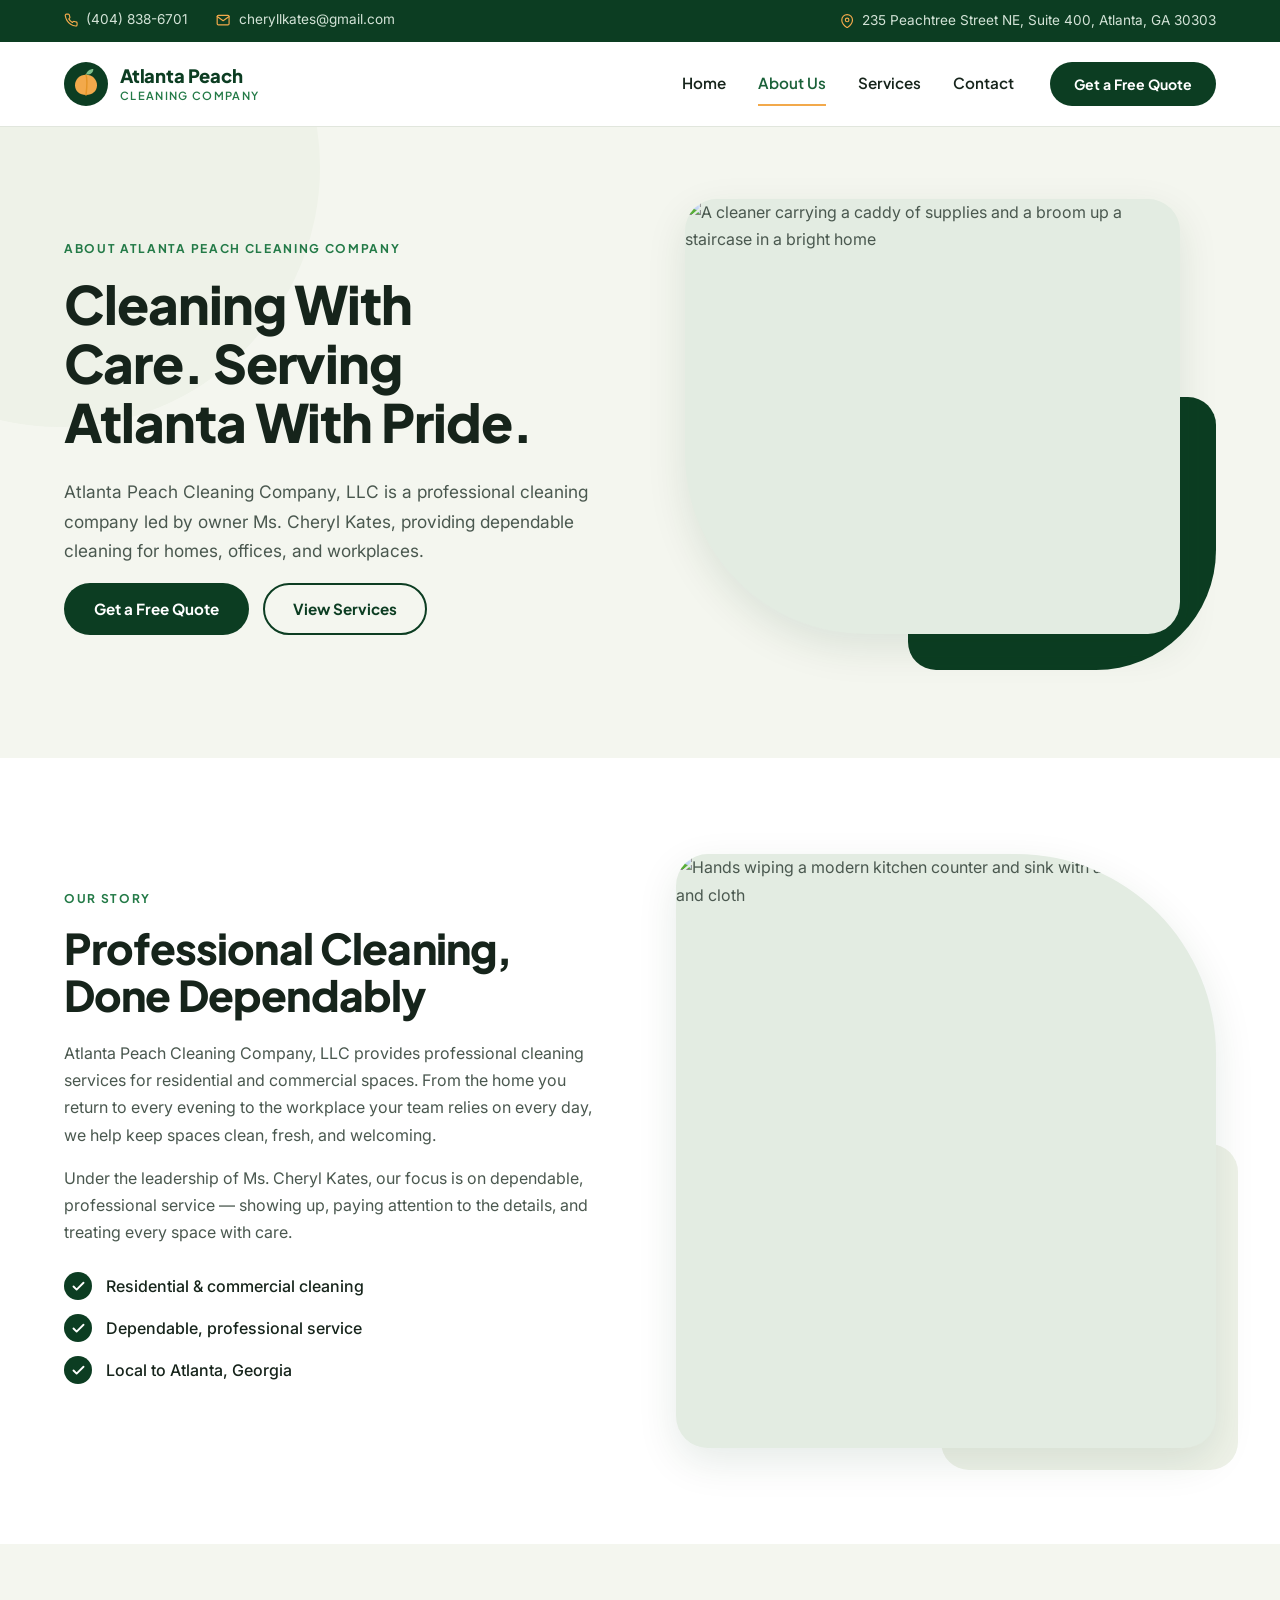
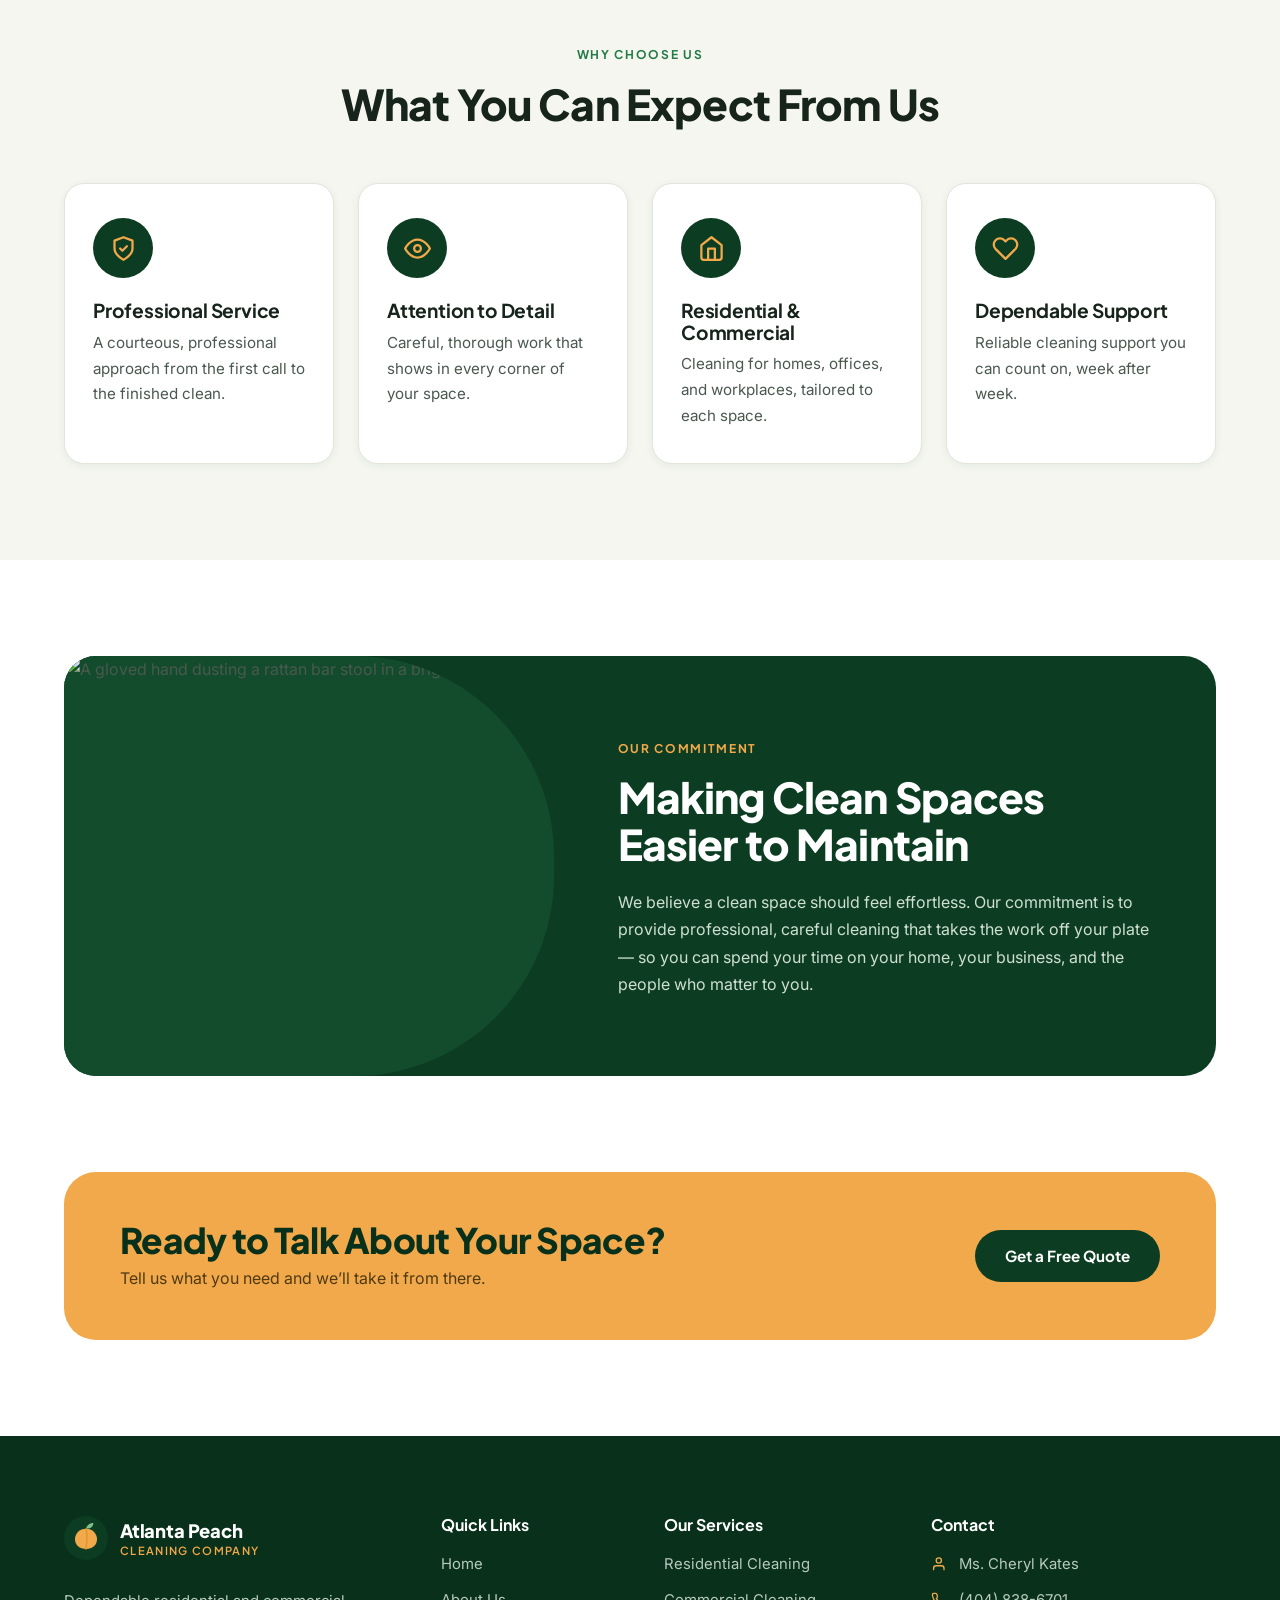
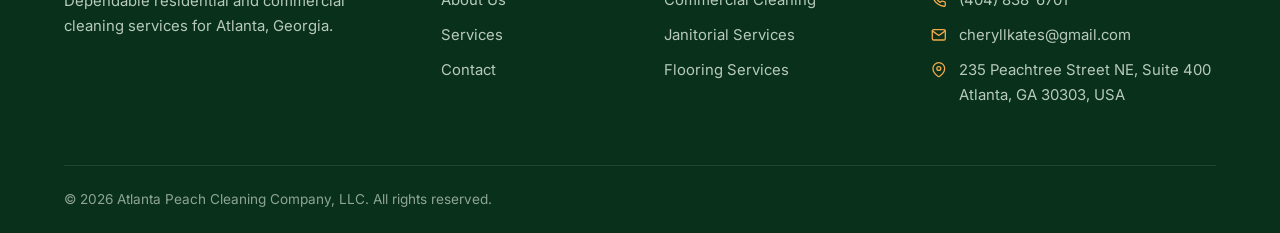
==== about.html @ 2549573a "Add Atlanta Peach Cleaning Company website Four-page static site (Home, About, Services, Contact).  " ====
<!DOCTYPE html>
<html lang="en">
<head>
  <meta charset="utf-8">
  <meta name="viewport" content="width=device-width, initial-scale=1">
  <title>About Us | Atlanta Peach Cleaning Company, LLC</title>
  <meta name="description" content="Learn about Atlanta Peach Cleaning Company, LLC and owner Ms. Cheryl Kates — professional residential and commercial cleaning in Atlanta, GA.">
  <link rel="preconnect" href="https://fonts.googleapis.com">
  <link rel="preconnect" href="https://fonts.gstatic.com" crossorigin>
  <link href="https://fonts.googleapis.com/css2?family=Inter:wght@400;500;600&family=Plus+Jakarta+Sans:wght@600;700;800&display=swap" rel="stylesheet">
  <link rel="stylesheet" href="css/styles.css">
</head>
<body>
  <a class="skip-link" href="#main">Skip to content</a>

  <svg width="0" height="0" style="position:absolute" aria-hidden="true" focusable="false">
    <defs>
      <symbol id="logo" viewBox="0 0 48 48">
        <circle cx="24" cy="24" r="24" fill="#0c3d22"/>
        <path d="M24 14c-7 0-12 5.2-12 11.4C12 31.8 17 36 24 36s12-4.2 12-10.6C36 19.2 31 14 24 14z" fill="#f2a94b"/>
        <path d="M24 14c1.2 3.6 1.2 12.6 0 22" fill="none" stroke="#e39528" stroke-width="1.6" stroke-linecap="round"/>
        <path d="M24 13.5c1-3.7 4.2-6 8-6 0 3.9-3 6.5-8 6z" fill="#7fc08c"/>
      </symbol>
      <symbol id="i-check" viewBox="0 0 24 24"><polyline points="20 6 9 17 4 12"/></symbol>
      <symbol id="i-arrow" viewBox="0 0 24 24"><line x1="5" y1="12" x2="19" y2="12"/><polyline points="12 5 19 12 12 19"/></symbol>
      <symbol id="i-phone" viewBox="0 0 24 24"><path d="M22 16.92v3a2 2 0 0 1-2.18 2 19.79 19.79 0 0 1-8.63-3.07 19.5 19.5 0 0 1-6-6 19.79 19.79 0 0 1-3.07-8.67A2 2 0 0 1 4.11 2h3a2 2 0 0 1 2 1.72 12.84 12.84 0 0 0 .7 2.81 2 2 0 0 1-.45 2.11L8.09 9.91a16 16 0 0 0 6 6l1.27-1.27a2 2 0 0 1 2.11-.45 12.84 12.84 0 0 0 2.81.7A2 2 0 0 1 22 16.92z"/></symbol>
      <symbol id="i-mail" viewBox="0 0 24 24"><path d="M4 4h16a2 2 0 0 1 2 2v12a2 2 0 0 1-2 2H4a2 2 0 0 1-2-2V6a2 2 0 0 1 2-2z"/><polyline points="22 6 12 13 2 6"/></symbol>
      <symbol id="i-pin" viewBox="0 0 24 24"><path d="M21 10c0 7-9 13-9 13s-9-6-9-13a9 9 0 0 1 18 0z"/><circle cx="12" cy="10" r="3"/></symbol>
      <symbol id="i-shield" viewBox="0 0 24 24"><path d="M12 22s8-4 8-10V5l-8-3-8 3v7c0 6 8 10 8 10z"/><polyline points="9 12 11 14 15 10"/></symbol>
      <symbol id="i-eye" viewBox="0 0 24 24"><path d="M1 12s4-8 11-8 11 8 11 8-4 8-11 8-11-8-11-8z"/><circle cx="12" cy="12" r="3"/></symbol>
      <symbol id="i-home" viewBox="0 0 24 24"><path d="M3 9l9-7 9 7v11a2 2 0 0 1-2 2H5a2 2 0 0 1-2-2z"/><polyline points="9 22 9 12 15 12 15 22"/></symbol>
      <symbol id="i-heart" viewBox="0 0 24 24"><path d="M20.84 4.61a5.5 5.5 0 0 0-7.78 0L12 5.67l-1.06-1.06a5.5 5.5 0 0 0-7.78 7.78l1.06 1.06L12 21.23l7.78-7.78 1.06-1.06a5.5 5.5 0 0 0 0-7.78z"/></symbol>
      <symbol id="i-user" viewBox="0 0 24 24"><path d="M20 21v-2a4 4 0 0 0-4-4H8a4 4 0 0 0-4 4v2"/><circle cx="12" cy="7" r="4"/></symbol>
    </defs>
  </svg>

  <div class="topbar">
    <div class="container">
      <ul>
        <li><a href="tel:+14048386701"><svg class="icon"><use href="#i-phone"/></svg>(404) 838-6701</a></li>
        <li><a href="mailto:cheryllkates@gmail.com"><svg class="icon"><use href="#i-mail"/></svg>cheryllkates@gmail.com</a></li>
      </ul>
      <span><svg class="icon"><use href="#i-pin"/></svg>235 Peachtree Street NE, Suite 400, Atlanta, GA 30303</span>
    </div>
  </div>

  <header class="site-header">
    <div class="container">
      <a class="brand" href="index.html" aria-label="Atlanta Peach Cleaning Company, LLC — home">
        <svg aria-hidden="true"><use href="#logo"/></svg>
        <span class="brand-text"><strong>Atlanta Peach</strong><span>Cleaning Company</span></span>
      </a>
      <button class="nav-toggle" type="button" aria-expanded="false" aria-controls="site-nav" aria-label="Toggle menu"><span></span><span></span><span></span></button>
      <nav class="nav" id="site-nav" aria-label="Main">
        <div class="nav-links">
          <a href="index.html">Home</a>
          <a href="about.html" aria-current="page">About Us</a>
          <a href="services.html">Services</a>
          <a href="contact.html">Contact</a>
        </div>
        <a class="btn btn-primary btn-sm" href="contact.html">Get a Free Quote</a>
      </nav>
    </div>
  </header>

  <main id="main">

    <!-- HERO -->
    <section class="page-hero">
      <div class="container">
        <div class="hero-grid">
          <div>
            <span class="eyebrow">About Atlanta Peach Cleaning Company</span>
            <h1>Cleaning With Care. Serving Atlanta With Pride.</h1>
            <p class="lead">Atlanta Peach Cleaning Company, LLC is a professional cleaning company led by owner Ms. Cheryl Kates, providing dependable cleaning for homes, offices, and workplaces.</p>
            <div class="btn-row">
              <a class="btn btn-primary" href="contact.html">Get a Free Quote</a>
              <a class="btn btn-outline" href="services.html">View Services</a>
            </div>
          </div>
          <div class="hero-media">
            <img src="https://images.unsplash.com/photo-1646980241033-cd7abda2ee88?auto=format&fit=crop&w=1100&q=78" alt="A cleaner carrying a caddy of supplies and a broom up a staircase in a bright home" style="object-position: 45% center;" width="1100" height="960" fetchpriority="high">
          </div>
        </div>
      </div>
    </section>

    <!-- OUR STORY -->
    <section class="section" aria-labelledby="story-title">
      <div class="container split">
        <div>
          <span class="eyebrow">Our Story</span>
          <h2 id="story-title">Professional Cleaning, Done Dependably</h2>
          <p>Atlanta Peach Cleaning Company, LLC provides professional cleaning services for residential and commercial spaces. From the home you return to every evening to the workplace your team relies on every day, we help keep spaces clean, fresh, and welcoming.</p>
          <p>Under the leadership of Ms. Cheryl Kates, our focus is on dependable, professional service — showing up, paying attention to the details, and treating every space with care.</p>
          <ul class="checks">
            <li><span class="tick"><svg class="icon"><use href="#i-check"/></svg></span>Residential &amp; commercial cleaning</li>
            <li><span class="tick"><svg class="icon"><use href="#i-check"/></svg></span>Dependable, professional service</li>
            <li><span class="tick"><svg class="icon"><use href="#i-check"/></svg></span>Local to Atlanta, Georgia</li>
          </ul>
        </div>
        <div class="split-media">
          <img src="https://images.unsplash.com/photo-1642505172378-a6f5e5b15580?auto=format&fit=crop&w=1000&q=75" alt="Hands wiping a modern kitchen counter and sink with a spray cleaner and cloth" loading="lazy" width="1000" height="1100">
        </div>
      </div>
    </section>

    <!-- WHY CHOOSE US -->
    <section class="section section--cream" aria-labelledby="why-title">
      <div class="container">
        <div class="section-head">
          <span class="eyebrow">Why Choose Us</span>
          <h2 id="why-title">What You Can Expect From Us</h2>
        </div>
        <div class="cards-4">
          <div class="feature-card"><span class="badge-icon"><svg class="icon"><use href="#i-shield"/></svg></span><h3>Professional Service</h3><p>A courteous, professional approach from the first call to the finished clean.</p></div>
          <div class="feature-card"><span class="badge-icon"><svg class="icon"><use href="#i-eye"/></svg></span><h3>Attention to Detail</h3><p>Careful, thorough work that shows in every corner of your space.</p></div>
          <div class="feature-card"><span class="badge-icon"><svg class="icon"><use href="#i-home"/></svg></span><h3>Residential &amp; Commercial</h3><p>Cleaning for homes, offices, and workplaces, tailored to each space.</p></div>
          <div class="feature-card"><span class="badge-icon"><svg class="icon"><use href="#i-heart"/></svg></span><h3>Dependable Support</h3><p>Reliable cleaning support you can count on, week after week.</p></div>
        </div>
      </div>
    </section>

    <!-- COMMITMENT -->
    <section class="section" aria-labelledby="commit-title">
      <div class="container">
        <div class="commit">
          <div class="commit-media">
            <img src="https://images.unsplash.com/photo-1713110824336-f78c320dcf8e?auto=format&fit=crop&w=900&q=75" alt="A gloved hand dusting a rattan bar stool in a bright kitchen" loading="lazy" width="900" height="1100">
          </div>
          <div class="commit-copy">
            <span class="eyebrow eyebrow--light">Our Commitment</span>
            <h2 id="commit-title">Making Clean Spaces Easier to Maintain</h2>
            <p>We believe a clean space should feel effortless. Our commitment is to provide professional, careful cleaning that takes the work off your plate — so you can spend your time on your home, your business, and the people who matter to you.</p>
          </div>
        </div>
      </div>
    </section>

    <!-- CTA -->
    <section style="padding: 0 0 96px;">
      <div class="container">
        <div class="banner">
          <div>
            <h2>Ready to Talk About Your Space?</h2>
            <p>Tell us what you need and we’ll take it from there.</p>
          </div>
          <a class="btn btn-primary" href="contact.html">Get a Free Quote</a>
        </div>
      </div>
    </section>

  </main>

  <footer class="site-footer">
    <div class="container">
      <div class="footer-grid">
        <div>
          <a class="brand" href="index.html" aria-label="Atlanta Peach Cleaning Company, LLC — home">
            <svg aria-hidden="true"><use href="#logo"/></svg>
            <span class="brand-text"><strong>Atlanta Peach</strong><span>Cleaning Company</span></span>
          </a>
          <p class="about-blurb">Dependable residential and commercial cleaning services for Atlanta, Georgia.</p>
        </div>
        <div>
          <h4>Quick Links</h4>
          <ul>
            <li><a href="index.html">Home</a></li>
            <li><a href="about.html">About Us</a></li>
            <li><a href="services.html">Services</a></li>
            <li><a href="contact.html">Contact</a></li>
          </ul>
        </div>
        <div>
          <h4>Our Services</h4>
          <ul>
            <li><a href="services.html">Residential Cleaning</a></li>
            <li><a href="services.html">Commercial Cleaning</a></li>
            <li><a href="services.html">Janitorial Services</a></li>
            <li><a href="services.html">Flooring Services</a></li>
          </ul>
        </div>
        <div>
          <h4>Contact</h4>
          <ul class="footer-contact">
            <li><svg class="icon"><use href="#i-user"/></svg><span>Ms. Cheryl Kates</span></li>
            <li><svg class="icon"><use href="#i-phone"/></svg><a href="tel:+14048386701">(404) 838-6701</a></li>
            <li><svg class="icon"><use href="#i-mail"/></svg><a href="mailto:cheryllkates@gmail.com">cheryllkates@gmail.com</a></li>
            <li><svg class="icon"><use href="#i-pin"/></svg><address>235 Peachtree Street NE, Suite 400<br>Atlanta, GA 30303, USA</address></li>
          </ul>
        </div>
      </div>
      <div class="footer-bottom">© 2026 Atlanta Peach Cleaning Company, LLC. All rights reserved.</div>
    </div>
  </footer>

  <script src="js/main.js"></script>
</body>
</html>
---- css/styles.css ----
/* ==========================================================================
   Atlanta Peach Cleaning Company, LLC — site styles
   ========================================================================== */

:root {
  --green-950: #08301a;
  --green-900: #0c3d22;
  --green-800: #124c2c;
  --green-700: #1a6139;
  --green-600: #237a47;
  --green-100: #e3ece2;
  --cream: #f4f6ef;
  --cream-2: #eef2e8;
  --white: #ffffff;
  --ink: #16241b;
  --text: #4a584f;
  --muted: #7b877f;
  --line: #e1e6dd;
  --peach: #f2a94b;
  --peach-600: #e39528;
  --radius-sm: 12px;
  --radius: 20px;
  --radius-lg: 32px;
  --shadow-sm: 0 2px 8px rgba(12, 61, 34, .06);
  --shadow: 0 14px 40px rgba(12, 61, 34, .10);
  --container: 1200px;
  --font-head: "Plus Jakarta Sans", "Segoe UI", system-ui, sans-serif;
  --font-body: "Inter", "Segoe UI", system-ui, sans-serif;
}

*, *::before, *::after { box-sizing: border-box; }
html { scroll-behavior: smooth; -webkit-text-size-adjust: 100%; }
body {
  margin: 0;
  font-family: var(--font-body);
  font-size: 1rem;
  line-height: 1.7;
  color: var(--text);
  background: var(--white);
  overflow-x: hidden;
}
img { display: block; max-width: 100%; height: auto; }
a { color: inherit; text-decoration: none; }
h1, h2, h3, h4 {
  font-family: var(--font-head);
  color: var(--ink);
  line-height: 1.12;
  margin: 0 0 .5em;
  letter-spacing: -0.02em;
}
h1, h2, h3 { text-wrap: balance; }
h1 { font-size: clamp(2.35rem, 5vw, 3.8rem); font-weight: 800; }
h2 { font-size: clamp(1.8rem, 3.4vw, 2.65rem); font-weight: 800; }
h3 { font-size: 1.2rem; font-weight: 700; letter-spacing: -0.01em; }
p { margin: 0 0 1em; }
ul { margin: 0; padding: 0; list-style: none; }

.container { width: 100%; max-width: var(--container); margin: 0 auto; padding: 0 24px; }
.section { padding: 96px 0; }
.section--cream { background: var(--cream); }
.section--dark { background: var(--green-900); color: #cfe0d3; }
.section--dark h1, .section--dark h2, .section--dark h3 { color: var(--white); }

.skip-link {
  position: absolute; left: -999px; top: 8px; z-index: 100;
  background: var(--white); color: var(--ink); padding: 10px 16px; border-radius: 8px;
}
.skip-link:focus { left: 12px; }

:focus-visible { outline: 3px solid var(--peach); outline-offset: 2px; }

.icon { width: 1.25em; height: 1.25em; flex: none; fill: none; stroke: currentColor; stroke-width: 2; stroke-linecap: round; stroke-linejoin: round; }

/* ---- Eyebrow / headings ------------------------------------------------ */
.eyebrow {
  display: inline-block;
  font-family: var(--font-head);
  font-size: .75rem;
  font-weight: 700;
  letter-spacing: .14em;
  text-transform: uppercase;
  color: var(--green-600);
  margin-bottom: 14px;
}
.section--dark .eyebrow, .eyebrow--light { color: var(--peach); }
.lead { font-size: 1.08rem; max-width: 56ch; }
.section-head { max-width: 640px; margin: 0 auto 56px; text-align: center; }
.section-head p { margin-bottom: 0; }

/* ---- Buttons ----------------------------------------------------------- */
.btn {
  display: inline-flex; align-items: center; justify-content: center; gap: 10px;
  font-family: var(--font-head); font-weight: 700; font-size: .95rem;
  padding: 15px 28px; min-height: 52px;
  border-radius: 999px; border: 2px solid transparent;
  cursor: pointer; text-align: center; line-height: 1.2;
  transition: background-color .2s ease, color .2s ease, border-color .2s ease, transform .2s ease, box-shadow .2s ease;
}
.btn:hover { transform: translateY(-1px); }
.btn-primary { background: var(--green-900); color: var(--white); }
.btn-primary:hover { background: var(--green-700); }
.btn-outline { border-color: var(--green-900); color: var(--green-900); background: transparent; }
.btn-outline:hover { background: var(--green-900); color: var(--white); }
.btn-accent { background: var(--peach); color: var(--green-950); }
.btn-accent:hover { background: var(--peach-600); }
.btn-light { background: var(--white); color: var(--green-900); }
.btn-light:hover { background: var(--cream); }
.btn-sm { padding: 11px 22px; min-height: 44px; font-size: .88rem; }
.btn-block { width: 100%; }

/* ---- Top bar + header -------------------------------------------------- */
.topbar { background: var(--green-900); color: #d3e3d7; font-size: .85rem; }
.topbar .container { display: flex; justify-content: space-between; align-items: center; gap: 24px; min-height: 42px; }
.topbar ul { display: flex; gap: 28px; flex-wrap: wrap; }
.topbar a, .topbar span { display: inline-flex; align-items: center; gap: 8px; }
.topbar a:hover { color: var(--white); }
.topbar .icon { color: var(--peach); width: 1.05em; height: 1.05em; }

.site-header {
  position: sticky; top: 0; z-index: 50;
  background: rgba(255, 255, 255, .97);
  backdrop-filter: blur(8px);
  border-bottom: 1px solid var(--line);
}
.site-header .container { display: flex; align-items: center; justify-content: space-between; gap: 24px; min-height: 84px; }

.brand { display: inline-flex; align-items: center; gap: 12px; }
.brand svg { width: 44px; height: 44px; flex: none; }
.brand-text { font-family: var(--font-head); line-height: 1.1; }
.brand-text strong { display: block; font-size: 1.15rem; font-weight: 800; color: var(--green-900); letter-spacing: -0.01em; }
.brand-text span { display: block; font-size: .7rem; font-weight: 600; letter-spacing: .12em; text-transform: uppercase; color: var(--green-600); margin-top: 3px; }

.nav { display: flex; align-items: center; gap: 36px; }
.nav-links { display: flex; align-items: center; gap: 32px; }
.nav-links a {
  font-family: var(--font-head); font-weight: 600; font-size: .95rem; color: var(--ink);
  padding: 8px 0; border-bottom: 2px solid transparent;
  transition: color .2s ease, border-color .2s ease;
}
.nav-links a:hover { color: var(--green-600); }
.nav-links a[aria-current="page"] { color: var(--green-700); border-bottom-color: var(--peach); }

.nav-toggle {
  display: none; width: 48px; height: 48px; border-radius: 12px;
  border: 1px solid var(--line); background: var(--white); cursor: pointer;
  align-items: center; justify-content: center; flex-direction: column; gap: 5px; padding: 0;
}
.nav-toggle span { display: block; width: 22px; height: 2px; background: var(--green-900); border-radius: 2px; transition: transform .2s ease, opacity .2s ease; }
.nav-toggle[aria-expanded="true"] span:nth-child(1) { transform: translateY(7px) rotate(45deg); }
.nav-toggle[aria-expanded="true"] span:nth-child(2) { opacity: 0; }
.nav-toggle[aria-expanded="true"] span:nth-child(3) { transform: translateY(-7px) rotate(-45deg); }

/* ---- Hero -------------------------------------------------------------- */
.hero { background: var(--cream); position: relative; overflow: hidden; padding: 72px 0 96px; }
.hero::before {
  content: ""; position: absolute; right: -180px; top: -160px; width: 560px; height: 560px;
  border-radius: 50%; background: var(--cream-2); z-index: 0;
}
.hero .container { position: relative; z-index: 1; }
.hero-grid { display: grid; grid-template-columns: 1fr 1.05fr; gap: 64px; align-items: center; }
.hero h1 span { color: var(--green-600); display: block; }
.hero .lead { margin-bottom: 32px; }
.btn-row { display: flex; flex-wrap: wrap; gap: 14px; }

.hero-media { position: relative; padding: 0 0 36px 36px; }
.hero-media::before {
  content: ""; position: absolute; left: 0; bottom: 0; width: 58%; height: 58%;
  background: var(--green-900); border-radius: 28px 28px 28px 120px; z-index: 0;
}
.hero-media img {
  position: relative; z-index: 1; width: 100%; aspect-ratio: 5 / 5.2; object-fit: cover;
  border-radius: 200px 32px 32px 32px; box-shadow: var(--shadow);
  background: var(--green-100);
}
.float-card {
  position: absolute; z-index: 2; left: 0; bottom: 8px;
  display: flex; align-items: center; gap: 14px;
  background: var(--white); border-radius: 18px; padding: 16px 22px 16px 16px;
  box-shadow: var(--shadow); max-width: 290px;
}
.float-card .badge-icon {
  width: 46px; height: 46px; border-radius: 50%; background: var(--green-900); color: var(--peach);
  display: grid; place-items: center; flex: none;
}
.float-card strong { display: block; font-family: var(--font-head); color: var(--ink); font-size: .95rem; line-height: 1.25; }
.float-card span { font-size: .8rem; color: var(--muted); }

/* ---- Services intro band + cards -------------------------------------- */
.services-band { background: var(--green-900); padding: 84px 0 170px; position: relative; overflow: hidden; }
.services-band::after {
  content: ""; position: absolute; left: -120px; bottom: -200px; width: 420px; height: 420px;
  border-radius: 50%; border: 60px solid rgba(255, 255, 255, .04);
}
.band-grid { display: grid; grid-template-columns: 1fr 1fr; gap: 56px; align-items: end; position: relative; z-index: 1; }
.band-grid h2 { color: var(--white); margin: 0; max-width: 14ch; }
.band-grid p { color: #cfe0d3; margin-bottom: 20px; max-width: 52ch; }
.band-phone { display: inline-flex; align-items: center; gap: 14px; color: var(--white); }
.band-phone .badge-icon { width: 46px; height: 46px; border-radius: 50%; background: rgba(255, 255, 255, .1); display: grid; place-items: center; color: var(--peach); }
.band-phone small { display: block; font-size: .75rem; color: #a9c0af; line-height: 1.3; }
.band-phone strong { font-family: var(--font-head); font-size: 1.2rem; }

.cards-pull { margin-top: -110px; position: relative; z-index: 2; }
.cards-3 { display: grid; grid-template-columns: repeat(3, 1fr); gap: 28px; }
.cards-4 { display: grid; grid-template-columns: repeat(4, 1fr); gap: 24px; }
.cards-2 { display: grid; grid-template-columns: repeat(2, 1fr); gap: 32px; }

.service-card {
  background: var(--white); border-radius: var(--radius); padding: 12px 12px 22px;
  box-shadow: var(--shadow); display: flex; flex-direction: column;
  transition: transform .25s ease, box-shadow .25s ease;
}
.service-card:hover { transform: translateY(-4px); box-shadow: 0 20px 48px rgba(12, 61, 34, .16); }
.service-card .thumb { overflow: hidden; border-radius: 14px; aspect-ratio: 4 / 3; background: var(--green-100); }
.service-card .thumb img { width: 100%; height: 100%; object-fit: cover; transition: transform .5s ease; }
.service-card:hover .thumb img { transform: scale(1.04); }
.service-card .body { display: flex; align-items: center; justify-content: space-between; gap: 12px; padding: 20px 12px 0; }
.service-card h3 { margin: 0; font-size: 1.15rem; }
.service-card small { display: block; color: var(--muted); font-size: .85rem; margin-top: 2px; }
.arrow-btn {
  width: 44px; height: 44px; border-radius: 50%; flex: none;
  border: 1px solid var(--line); display: grid; place-items: center; color: var(--green-900);
  transition: background-color .2s ease, color .2s ease, border-color .2s ease;
}
.service-card:hover .arrow-btn, a:hover > .arrow-btn { background: var(--green-900); color: var(--white); border-color: var(--green-900); }

/* ---- About split ------------------------------------------------------- */
.split { display: grid; grid-template-columns: 1fr 1fr; gap: 72px; align-items: center; }
.split--reverse > :first-child { order: 2; }
.split-media { position: relative; }
.split-media img {
  width: 100%; aspect-ratio: 4 / 4.4; object-fit: cover; background: var(--green-100);
  border-radius: 32px 200px 32px 32px; box-shadow: var(--shadow);
}
.split-media--soft img { border-radius: 32px; }
.split-media::after {
  content: ""; position: absolute; z-index: -1; right: -22px; bottom: -22px; width: 55%; height: 55%;
  background: var(--cream-2); border-radius: 28px;
}
.split-media--left::after { right: auto; left: -22px; }
.checks { display: grid; gap: 14px; margin: 26px 0 34px; }
.checks li { display: flex; gap: 14px; align-items: center; font-weight: 500; color: var(--ink); }
.checks .tick { width: 28px; height: 28px; border-radius: 50%; background: var(--green-900); color: var(--white); display: grid; place-items: center; flex: none; }
.checks .tick .icon { width: 15px; height: 15px; stroke-width: 3; }

/* ---- Quote / forms ----------------------------------------------------- */
.quote-grid { display: grid; grid-template-columns: .9fr 1.1fr; gap: 72px; align-items: center; }
.contact-list { display: grid; gap: 18px; margin-top: 30px; }
.contact-list li { display: flex; gap: 16px; align-items: flex-start; }
.contact-list .badge-icon { width: 46px; height: 46px; border-radius: 50%; background: var(--green-900); color: var(--peach); display: grid; place-items: center; flex: none; }
.contact-list small { display: block; font-size: .78rem; text-transform: uppercase; letter-spacing: .1em; color: var(--muted); font-weight: 600; }
.contact-list strong, .contact-list a { color: var(--ink); font-weight: 600; font-style: normal; }
.contact-list a:hover { color: var(--green-600); }

.form-card { background: var(--white); border-radius: var(--radius-lg); padding: 40px; box-shadow: var(--shadow); border: 1px solid var(--line); }
.form-card h3 { font-size: 1.45rem; margin-bottom: 4px; }
.form-card > p { color: var(--muted); font-size: .92rem; margin-bottom: 24px; }
.form-grid { display: grid; grid-template-columns: 1fr 1fr; gap: 18px; }
.field { display: flex; flex-direction: column; gap: 7px; }
.field--full { grid-column: 1 / -1; }
.field label { font-family: var(--font-head); font-weight: 600; font-size: .85rem; color: var(--ink); }
.field input, .field select, .field textarea {
  width: 100%; font: inherit; font-size: .95rem; color: var(--ink);
  background: var(--cream); border: 1px solid var(--line); border-radius: 12px;
  padding: 14px 16px; min-height: 52px;
  transition: border-color .2s ease, background-color .2s ease, box-shadow .2s ease;
}
.field textarea { min-height: 130px; resize: vertical; }
.field select { appearance: none; -webkit-appearance: none; padding-right: 44px;
  background-image: url("data:image/svg+xml,%3Csvg xmlns='http://www.w3.org/2000/svg' width='16' height='16' viewBox='0 0 24 24' fill='none' stroke='%230c3d22' stroke-width='2.5' stroke-linecap='round' stroke-linejoin='round'%3E%3Cpolyline points='6 9 12 15 18 9'/%3E%3C/svg%3E");
  background-repeat: no-repeat; background-position: right 16px center;
}
.field input::placeholder, .field textarea::placeholder { color: #98a39b; }
.field input:focus, .field select:focus, .field textarea:focus {
  outline: none; border-color: var(--green-600); background: var(--white); box-shadow: 0 0 0 4px rgba(35, 122, 71, .12);
}
.form-card .btn { margin-top: 24px; }
.form-status { margin: 16px 0 0; font-size: .9rem; color: var(--green-700); min-height: 1.4em; }
.form-note { font-size: .8rem; color: var(--muted); margin: 12px 0 0; }

/* ---- Process ----------------------------------------------------------- */
.steps { display: grid; grid-template-columns: repeat(4, 1fr); gap: 28px; counter-reset: step; }
.step { position: relative; background: var(--cream); border-radius: var(--radius); padding: 32px 26px 30px; }
.step .num {
  width: 60px; height: 60px; border-radius: 50%; background: var(--green-900); color: var(--white);
  display: grid; place-items: center; font-family: var(--font-head); font-weight: 800; font-size: 1.15rem; margin-bottom: 22px;
  box-shadow: 0 0 0 8px var(--white);
}
.step h3 { margin-bottom: 8px; }
.step p { margin: 0; font-size: .95rem; }
.step:not(:last-child)::after {
  content: ""; position: absolute; top: 61px; left: calc(26px + 60px + 8px); right: calc(-28px - 26px + 8px); height: 0;
  border-top: 2px dashed #c3d1c2; z-index: 0;
}
.process-section .steps { margin-top: 0; }

/* ---- Promo ------------------------------------------------------------- */
.promo { background: var(--green-900); border-radius: var(--radius-lg); overflow: hidden; display: grid; grid-template-columns: 1.1fr .9fr; position: relative; }
.promo-copy { padding: 72px 64px; position: relative; z-index: 1; align-self: center; }
.promo-copy h2 { color: var(--white); margin-bottom: 14px; }
.promo-copy p { color: #cfe0d3; max-width: 44ch; margin-bottom: 30px; font-size: 1.05rem; }
.promo-media { position: relative; min-height: 360px; }
.promo-media img { position: absolute; inset: 0; width: 100%; height: 100%; object-fit: cover; border-radius: 200px 0 0 200px; background: var(--green-800); }

/* ---- Trust ------------------------------------------------------------- */
.trust-grid { display: grid; grid-template-columns: repeat(4, 1fr); gap: 24px; }
.trust-item { background: var(--white); border: 1px solid var(--line); border-radius: var(--radius); padding: 30px 24px; transition: transform .25s ease, box-shadow .25s ease; }
.trust-item:hover { transform: translateY(-3px); box-shadow: var(--shadow); }
.trust-item .badge-icon { width: 56px; height: 56px; border-radius: 16px; background: var(--green-900); color: var(--peach); display: grid; place-items: center; margin-bottom: 20px; }
.trust-item .badge-icon .icon { width: 26px; height: 26px; }
.trust-item h3 { margin-bottom: 6px; font-size: 1.08rem; }
.trust-item p { margin: 0; font-size: .92rem; }

/* ---- Testimonials ------------------------------------------------------ */
.testimonial { background: var(--white); border-radius: var(--radius); padding: 34px 30px; box-shadow: var(--shadow); border: 1px solid var(--line); position: relative; display: flex; flex-direction: column; }
.testimonial::before { content: "\201C"; font-family: Georgia, serif; font-size: 5rem; line-height: .6; color: var(--peach); display: block; margin-bottom: 8px; }
.testimonial blockquote { margin: 0 0 24px; font-size: .98rem; color: var(--text); flex: 1; }
.testimonial .who { display: flex; align-items: center; gap: 14px; padding-top: 20px; border-top: 1px solid var(--line); }
.testimonial .avatar { width: 46px; height: 46px; border-radius: 50%; background: var(--green-100); color: var(--green-700); display: grid; place-items: center; }
.testimonial .who strong { display: block; font-family: var(--font-head); color: var(--ink); line-height: 1.2; }
.testimonial .who span { font-size: .8rem; color: var(--muted); }

/* ---- Inner page hero --------------------------------------------------- */
.page-hero { background: var(--cream); padding: 72px 0 88px; position: relative; overflow: hidden; }
.page-hero::before { content: ""; position: absolute; left: -200px; top: -220px; width: 520px; height: 520px; border-radius: 50%; background: var(--cream-2); }
.page-hero .container { position: relative; z-index: 1; }
.page-hero .hero-grid { grid-template-columns: 1.05fr 1fr; }
.page-hero h1 { font-size: clamp(2.2rem, 4.4vw, 3.3rem); }
.page-hero .hero-media img { aspect-ratio: 5 / 4.4; border-radius: 32px 32px 32px 180px; }
.page-hero .hero-media { padding: 0 36px 36px 0; }
.page-hero .hero-media::before { left: auto; right: 0; border-radius: 28px 28px 120px 28px; }

/* ---- Feature cards (about / services benefits) ------------------------- */
.feature-card { background: var(--white); border: 1px solid var(--line); border-radius: var(--radius); padding: 34px 28px; box-shadow: var(--shadow-sm); transition: transform .25s ease, box-shadow .25s ease; }
.feature-card:hover { transform: translateY(-4px); box-shadow: var(--shadow); }
.feature-card .badge-icon { width: 60px; height: 60px; border-radius: 50%; background: var(--green-900); color: var(--peach); display: grid; place-items: center; margin-bottom: 22px; }
.feature-card .badge-icon .icon { width: 27px; height: 27px; }
.feature-card h3 { margin-bottom: 8px; }
.feature-card p { margin: 0; font-size: .95rem; }
.feature-card .big-num { font-family: var(--font-head); font-weight: 800; font-size: 2.6rem; line-height: 1; color: var(--green-100); margin-bottom: 18px; display: block; letter-spacing: -0.03em; }
.feature-card.num-card { background: var(--cream); border-color: transparent; box-shadow: none; }
.feature-card.num-card .big-num { color: var(--green-600); }

/* Large service cards (services page) */
.service-card--lg { padding: 14px 14px 32px; }
.service-card--lg .thumb { aspect-ratio: 16 / 10; border-radius: 16px; }
.service-card--lg .body { display: block; padding: 26px 16px 0; }
.service-card--lg .idx { font-family: var(--font-head); font-weight: 800; color: var(--peach-600); font-size: .85rem; letter-spacing: .14em; margin-bottom: 8px; display: block; }
.service-card--lg h3 { font-size: 1.5rem; margin-bottom: 10px; }
.service-card--lg p { margin-bottom: 22px; }
.link-arrow { display: inline-flex; align-items: center; gap: 10px; font-family: var(--font-head); font-weight: 700; color: var(--green-700); font-size: .95rem; transition: gap .2s ease, color .2s ease; }
.link-arrow:hover { gap: 14px; color: var(--green-900); }

/* Commitment (about) */
.commit { background: var(--green-900); border-radius: var(--radius-lg); overflow: hidden; display: grid; grid-template-columns: .85fr 1.15fr; position: relative; }
.commit-media { position: relative; min-height: 420px; }
.commit-media img { position: absolute; inset: 0; width: 100%; height: 100%; object-fit: cover; object-position: center 25%; border-radius: 0 200px 200px 0; background: var(--green-800); }
.commit-copy { padding: 72px 64px; align-self: center; }
.commit-copy h2 { color: var(--white); }
.commit-copy p { color: #cfe0d3; margin-bottom: 0; }

/* Amber banner */
.banner { background: var(--peach); border-radius: var(--radius-lg); padding: 48px 56px; display: flex; align-items: center; justify-content: space-between; gap: 32px; }
.banner h2 { font-size: clamp(1.6rem, 3vw, 2.2rem); margin-bottom: 6px; color: var(--green-950); }
.banner p { margin: 0; color: #4f3a12; max-width: 52ch; }
.banner .btn-primary:hover { background: var(--green-700); }

/* Dark CTA */
.cta-dark { background: var(--green-900); position: relative; overflow: hidden; padding: 88px 0; text-align: center; }
.cta-dark::before, .cta-dark::after { content: ""; position: absolute; border-radius: 50%; border: 56px solid rgba(255, 255, 255, .04); }
.cta-dark::before { width: 380px; height: 380px; left: -140px; top: -140px; }
.cta-dark::after { width: 300px; height: 300px; right: -90px; bottom: -120px; }
.cta-dark .container { position: relative; z-index: 1; }
.cta-dark h2 { color: var(--white); max-width: 20ch; margin: 0 auto 14px; }
.cta-dark p { color: #cfe0d3; max-width: 50ch; margin: 0 auto 32px; font-size: 1.05rem; }
.cta-dark .btn-row { justify-content: center; }
.phone-link { display: inline-flex; align-items: center; gap: 10px; }

/* Contact page */
.contact-layout { display: grid; grid-template-columns: .85fr 1.15fr; gap: 48px; align-items: start; }
.info-stack { display: grid; gap: 20px; }
.info-card { background: var(--cream); border-radius: var(--radius); padding: 28px; display: flex; gap: 18px; align-items: flex-start; }
.info-card .badge-icon { width: 52px; height: 52px; border-radius: 50%; background: var(--green-900); color: var(--peach); display: grid; place-items: center; flex: none; }
.info-card small { display: block; font-size: .75rem; text-transform: uppercase; letter-spacing: .12em; color: var(--green-600); font-weight: 700; margin-bottom: 4px; font-family: var(--font-head); }
.info-card strong, .info-card a, .info-card address { font-style: normal; font-weight: 600; color: var(--ink); display: block; line-height: 1.5; }
.info-card a:hover { color: var(--green-600); }
.info-card .sub { font-weight: 400; color: var(--text); font-size: .92rem; margin-top: 2px; }

/* ---- Footer ------------------------------------------------------------ */
.site-footer { background: var(--green-950); color: #b8cabd; padding: 80px 0 0; font-size: .93rem; }
.footer-grid { display: grid; grid-template-columns: 1.5fr .8fr 1fr 1.3fr; gap: 48px; padding-bottom: 56px; }
.site-footer .brand-text strong { color: var(--white); }
.site-footer .brand-text span { color: var(--peach); }
.site-footer .about-blurb { margin: 20px 0 0; max-width: 36ch; }
.site-footer h4 { color: var(--white); font-size: 1rem; margin-bottom: 18px; letter-spacing: 0; }
.site-footer li + li { margin-top: 10px; }
.site-footer a { transition: color .2s ease; }
.site-footer a:hover { color: var(--peach); }
.footer-contact li { display: flex; gap: 12px; align-items: flex-start; }
.footer-contact .icon { color: var(--peach); margin-top: 4px; width: 1.05em; height: 1.05em; }
.footer-contact address { font-style: normal; }
.footer-bottom { border-top: 1px solid rgba(255, 255, 255, .1); padding: 22px 0; font-size: .85rem; color: #8ea496; }

/* ==========================================================================
   Responsive
   ========================================================================== */
@media (max-width: 1080px) {
  .cards-4, .trust-grid { grid-template-columns: repeat(2, 1fr); }
  .steps { grid-template-columns: repeat(2, 1fr); }
  .step:not(:last-child)::after { display: none; }
  .footer-grid { grid-template-columns: 1fr 1fr; }
  .promo-copy, .commit-copy { padding: 56px 44px; }
}

@media (max-width: 960px) {
  .topbar { display: none; }
  .site-header .container { min-height: 72px; }
  .nav-toggle { display: inline-flex; }
  .nav {
    position: absolute; left: 0; right: 0; top: 100%;
    background: var(--white); border-bottom: 1px solid var(--line);
    flex-direction: column; align-items: stretch; gap: 0; padding: 8px 24px 24px;
    box-shadow: 0 18px 30px rgba(12, 61, 34, .1);
    display: none;
  }
  .nav.is-open { display: flex; }
  .nav-links { flex-direction: column; align-items: stretch; gap: 0; }
  .nav-links a { padding: 16px 0; border-bottom: 1px solid var(--line); font-size: 1.05rem; }
  .nav-links a[aria-current="page"] { border-bottom-color: var(--line); color: var(--green-700); }
  .nav .btn { margin-top: 20px; }

  .section { padding: 72px 0; }
  .hero { padding: 48px 0 72px; }
  .hero-grid, .page-hero .hero-grid, .split, .quote-grid, .contact-layout, .band-grid, .promo, .commit { grid-template-columns: 1fr; }
  .hero-grid, .split, .quote-grid { gap: 48px; }
  .split--reverse > :first-child { order: 0; }
  .hero-media { max-width: 560px; margin: 0 auto; width: 100%; }
  .page-hero .hero-media { padding: 0 0 36px 36px; }
  .page-hero .hero-media::before { left: 0; right: auto; border-radius: 28px 28px 28px 120px; }
  .page-hero .hero-media img { border-radius: 32px 160px 32px 32px; }
  .band-grid { gap: 24px; }
  .band-grid h2 { max-width: none; }
  .services-band { padding: 64px 0 150px; }
  .cards-3 { grid-template-columns: 1fr 1fr; }
  .cards-pull { margin-top: -96px; }
  .split-media { max-width: 560px; }
  .promo-media { min-height: 300px; order: -1; }
  .promo-media img { border-radius: 0 0 200px 200px; }
  .commit-media { min-height: 320px; }
  .commit-media img { border-radius: 0 0 200px 200px; }
  .banner { flex-direction: column; align-items: flex-start; padding: 40px 32px; }
}

@media (max-width: 680px) {
  .container { padding: 0 20px; }
  .section { padding: 60px 0; }
  .section-head { margin-bottom: 40px; }
  .cards-3, .cards-4, .cards-2, .trust-grid, .steps { grid-template-columns: 1fr; }
  .cards-3 { gap: 22px; }
  .form-grid { grid-template-columns: 1fr; }
  .form-card { padding: 28px 22px; border-radius: 24px; }
  .btn-row .btn { flex: 1 1 100%; }
  .hero-media, .page-hero .hero-media { padding: 0 0 28px 20px; }
  .hero-media img { border-radius: 120px 28px 28px 28px; }
  .page-hero .hero-media img { border-radius: 28px 110px 28px 28px; }
  .float-card { max-width: 250px; padding: 12px 16px 12px 12px; }
  .services-band { padding: 56px 0 130px; }
  .cards-pull { margin-top: -84px; }
  .split-media::after { display: none; }
  .promo-copy, .commit-copy { padding: 40px 26px 44px; }
  .promo-media img, .commit-media img { border-radius: 0 0 110px 110px; }
  .promo-media, .commit-media { min-height: 240px; }
  .banner { padding: 34px 24px; border-radius: 24px; }
  .banner .btn { width: 100%; }
  .footer-grid { grid-template-columns: 1fr; gap: 36px; }
  .info-card { padding: 22px; }
  .cta-dark { padding: 64px 0; }
  .cta-dark .btn { width: 100%; }
}

@media (prefers-reduced-motion: reduce) {
  * { transition: none !important; scroll-behavior: auto !important; }
}
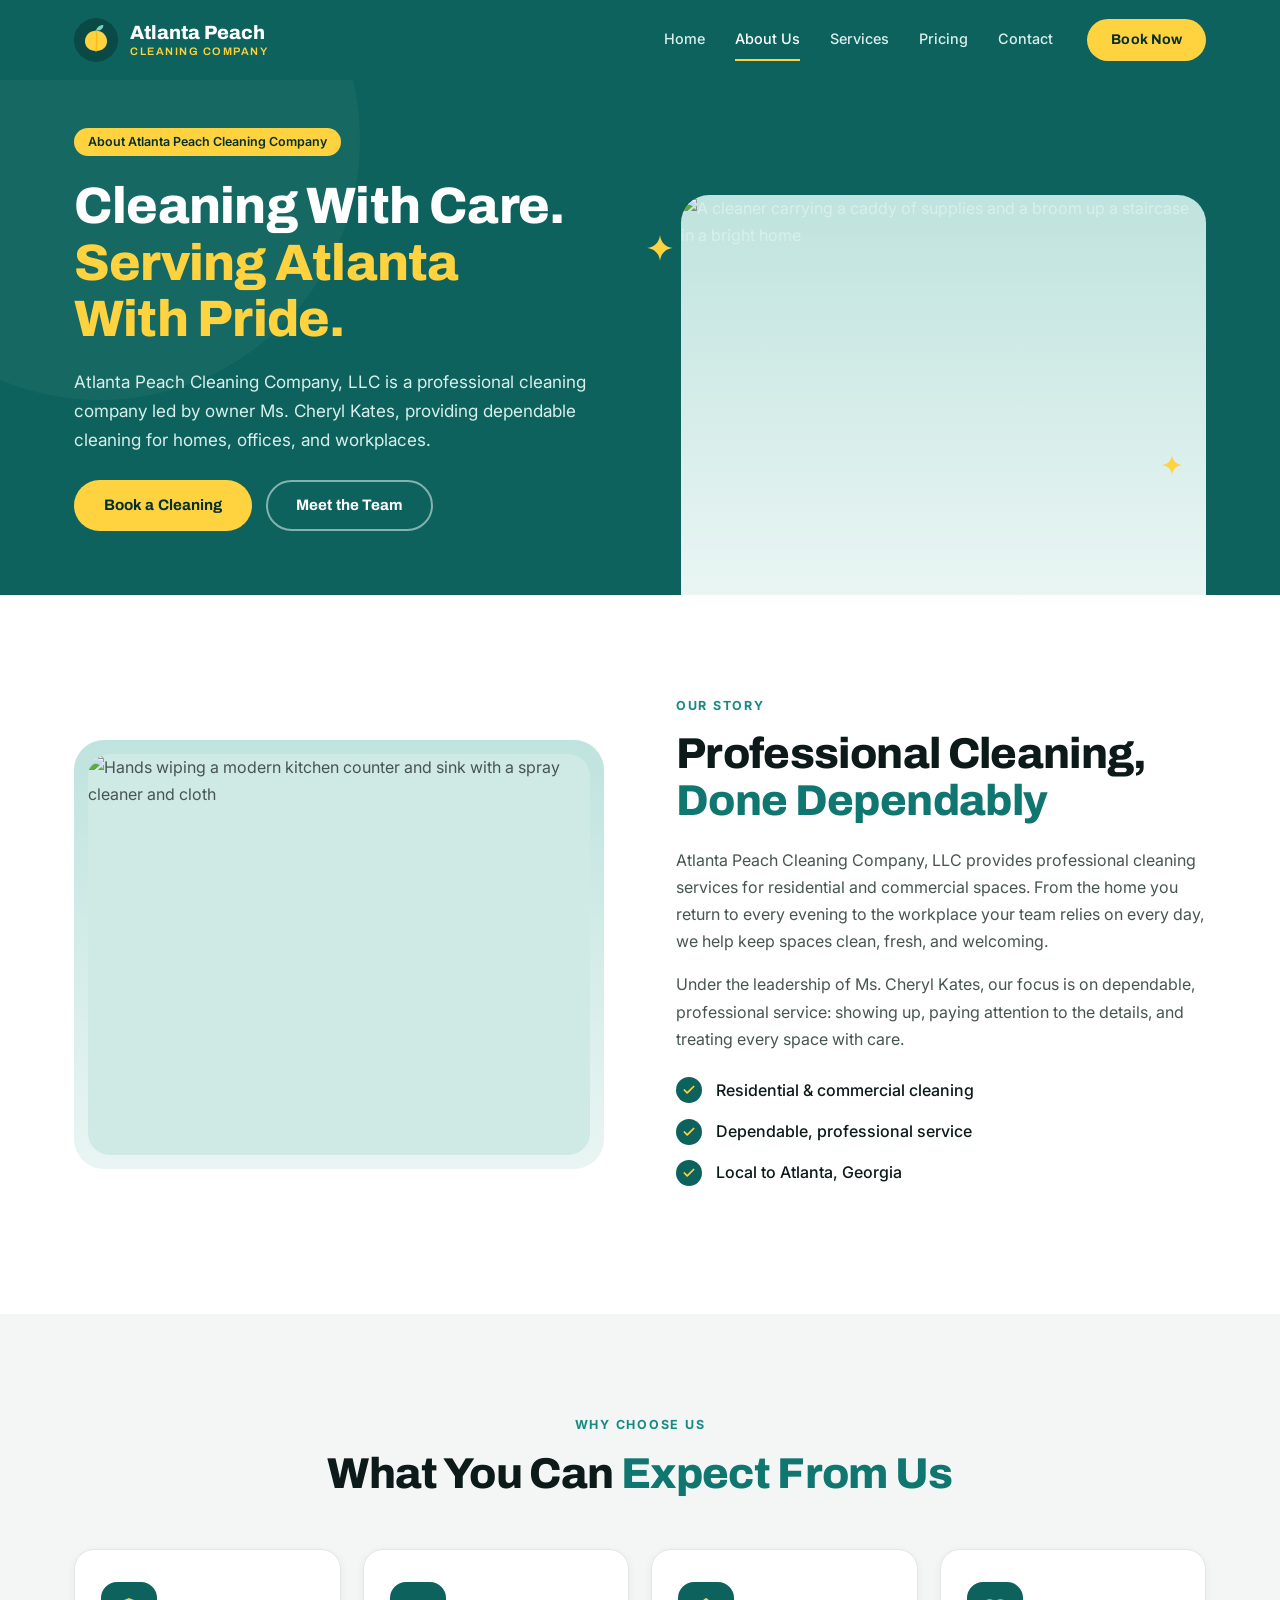
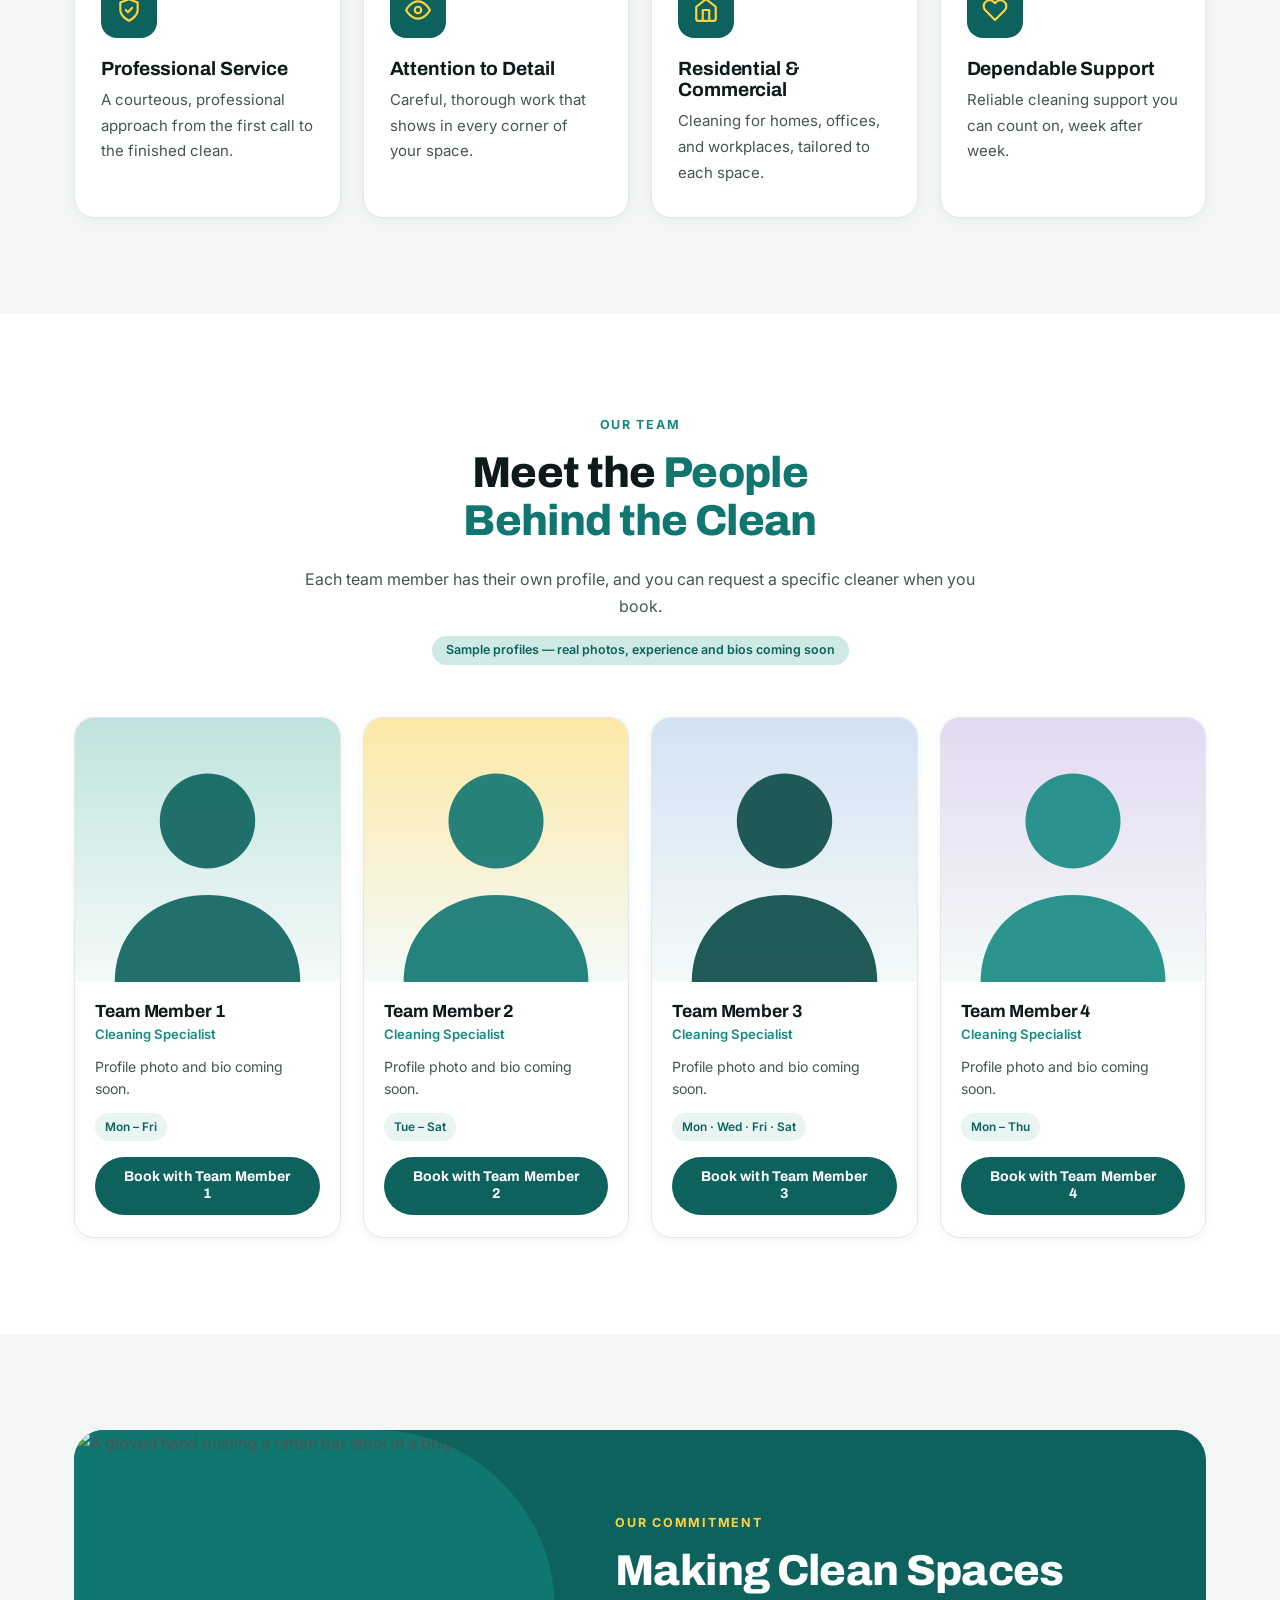
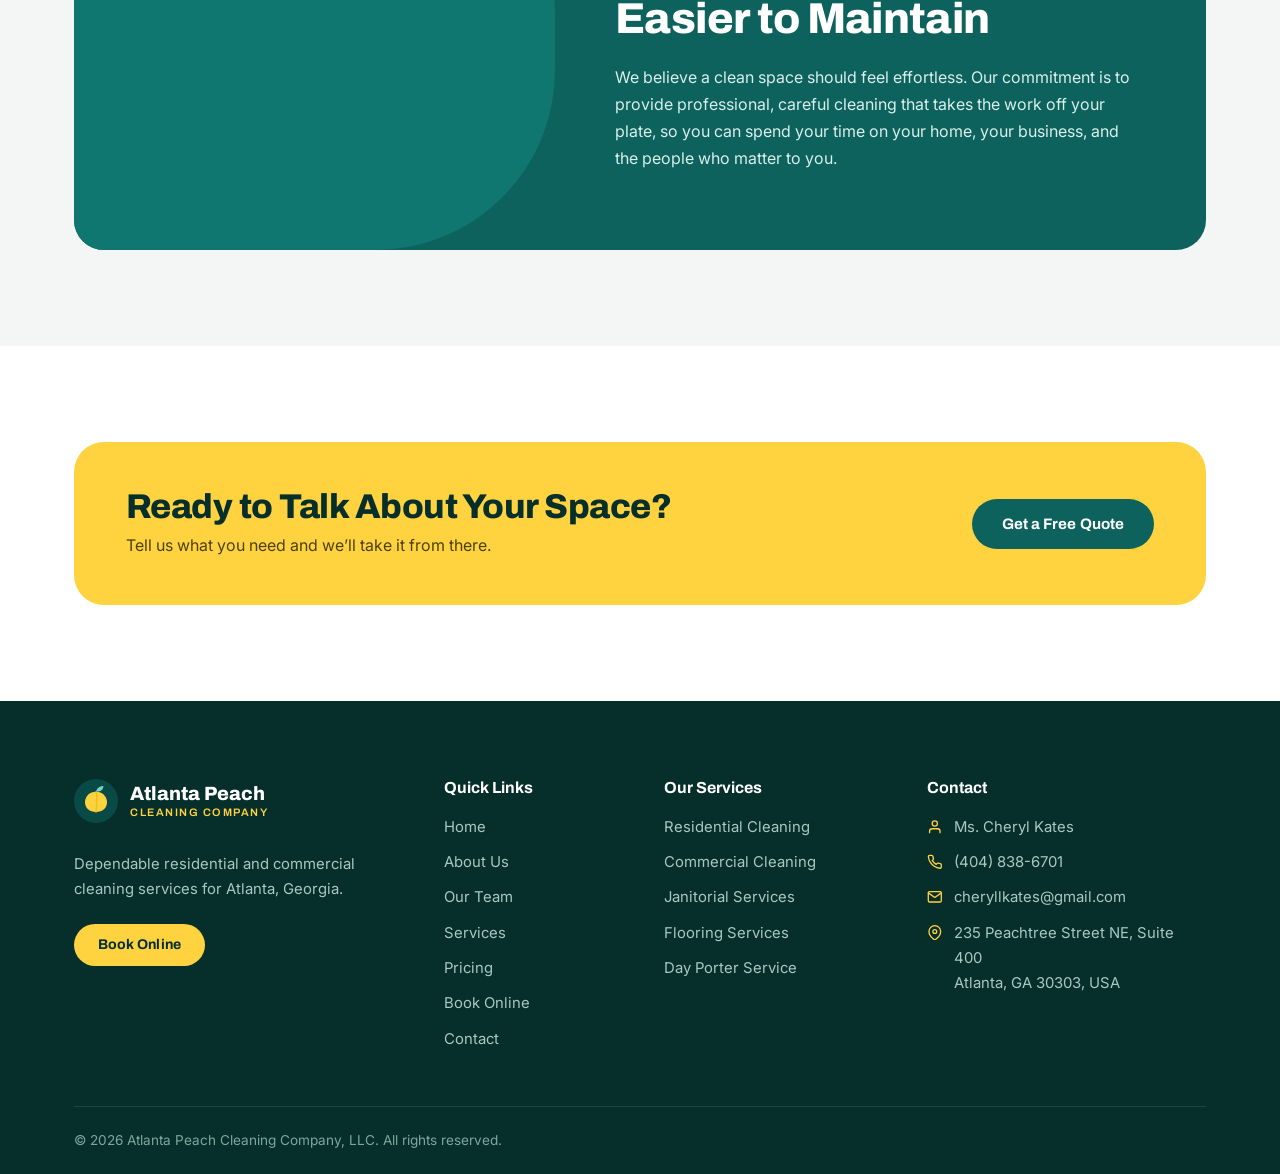
==== commit fc66d9d8: "Redesign to teal/yellow system; add online booking, team profiles and commercial pricing - New booki" ====
--- a/about.html
+++ b/about.html
@@ -4,25 +4,21 @@
   <meta charset="utf-8">
   <meta name="viewport" content="width=device-width, initial-scale=1">
   <title>About Us | Atlanta Peach Cleaning Company, LLC</title>
-  <meta name="description" content="Learn about Atlanta Peach Cleaning Company, LLC and owner Ms. Cheryl Kates — professional residential and commercial cleaning in Atlanta, GA.">
+  <meta name="description" content="Learn about Atlanta Peach Cleaning Company, LLC and owner Ms. Cheryl Kates, and meet the cleaning team serving Atlanta, GA.">
+  <link rel="icon" href="images/favicon.svg" type="image/svg+xml">
   <link rel="preconnect" href="https://fonts.googleapis.com">
   <link rel="preconnect" href="https://fonts.gstatic.com" crossorigin>
-  <link href="https://fonts.googleapis.com/css2?family=Inter:wght@400;500;600&family=Plus+Jakarta+Sans:wght@600;700;800&display=swap" rel="stylesheet">
+  <link href="https://fonts.googleapis.com/css2?family=Archivo:wght@600;700;800&family=Inter:wght@400;500;600;700&display=swap" rel="stylesheet">
   <link rel="stylesheet" href="css/styles.css">
 </head>
 <body>
   <a class="skip-link" href="#main">Skip to content</a>
-
-  <svg width="0" height="0" style="position:absolute" aria-hidden="true" focusable="false">
-    <defs>
-      <symbol id="logo" viewBox="0 0 48 48">
-        <circle cx="24" cy="24" r="24" fill="#0c3d22"/>
-        <path d="M24 14c-7 0-12 5.2-12 11.4C12 31.8 17 36 24 36s12-4.2 12-10.6C36 19.2 31 14 24 14z" fill="#f2a94b"/>
-        <path d="M24 14c1.2 3.6 1.2 12.6 0 22" fill="none" stroke="#e39528" stroke-width="1.6" stroke-linecap="round"/>
-        <path d="M24 13.5c1-3.7 4.2-6 8-6 0 3.9-3 6.5-8 6z" fill="#7fc08c"/>
-      </symbol>
+  <svg width="0" height="0" style="position:absolute" aria-hidden="true" focusable="false"><defs>
+      <symbol id="logo" viewBox="0 0 48 48"><circle cx="24" cy="24" r="24" fill="#0a4a46"/><path d="M24 14c-7 0-12 5.2-12 11.4C12 31.8 17 36 24 36s12-4.2 12-10.6C36 19.2 31 14 24 14z" fill="#ffd23f"/><path d="M24 14c1.2 3.6 1.2 12.6 0 22" fill="none" stroke="#f3bd16" stroke-width="1.6" stroke-linecap="round"/><path d="M24 13.5c1-3.7 4.2-6 8-6 0 3.9-3 6.5-8 6z" fill="#7fd0c4"/></symbol>
       <symbol id="i-check" viewBox="0 0 24 24"><polyline points="20 6 9 17 4 12"/></symbol>
       <symbol id="i-arrow" viewBox="0 0 24 24"><line x1="5" y1="12" x2="19" y2="12"/><polyline points="12 5 19 12 12 19"/></symbol>
+      <symbol id="i-chev-l" viewBox="0 0 24 24"><polyline points="15 18 9 12 15 6"/></symbol>
+      <symbol id="i-chev-r" viewBox="0 0 24 24"><polyline points="9 18 15 12 9 6"/></symbol>
       <symbol id="i-phone" viewBox="0 0 24 24"><path d="M22 16.92v3a2 2 0 0 1-2.18 2 19.79 19.79 0 0 1-8.63-3.07 19.5 19.5 0 0 1-6-6 19.79 19.79 0 0 1-3.07-8.67A2 2 0 0 1 4.11 2h3a2 2 0 0 1 2 1.72 12.84 12.84 0 0 0 .7 2.81 2 2 0 0 1-.45 2.11L8.09 9.91a16 16 0 0 0 6 6l1.27-1.27a2 2 0 0 1 2.11-.45 12.84 12.84 0 0 0 2.81.7A2 2 0 0 1 22 16.92z"/></symbol>
       <symbol id="i-mail" viewBox="0 0 24 24"><path d="M4 4h16a2 2 0 0 1 2 2v12a2 2 0 0 1-2 2H4a2 2 0 0 1-2-2V6a2 2 0 0 1 2-2z"/><polyline points="22 6 12 13 2 6"/></symbol>
       <symbol id="i-pin" viewBox="0 0 24 24"><path d="M21 10c0 7-9 13-9 13s-9-6-9-13a9 9 0 0 1 18 0z"/><circle cx="12" cy="10" r="3"/></symbol>
@@ -31,18 +27,10 @@
       <symbol id="i-home" viewBox="0 0 24 24"><path d="M3 9l9-7 9 7v11a2 2 0 0 1-2 2H5a2 2 0 0 1-2-2z"/><polyline points="9 22 9 12 15 12 15 22"/></symbol>
       <symbol id="i-heart" viewBox="0 0 24 24"><path d="M20.84 4.61a5.5 5.5 0 0 0-7.78 0L12 5.67l-1.06-1.06a5.5 5.5 0 0 0-7.78 7.78l1.06 1.06L12 21.23l7.78-7.78 1.06-1.06a5.5 5.5 0 0 0 0-7.78z"/></symbol>
       <symbol id="i-user" viewBox="0 0 24 24"><path d="M20 21v-2a4 4 0 0 0-4-4H8a4 4 0 0 0-4 4v2"/><circle cx="12" cy="7" r="4"/></symbol>
-    </defs>
-  </svg>
-
-  <div class="topbar">
-    <div class="container">
-      <ul>
-        <li><a href="tel:+14048386701"><svg class="icon"><use href="#i-phone"/></svg>(404) 838-6701</a></li>
-        <li><a href="mailto:cheryllkates@gmail.com"><svg class="icon"><use href="#i-mail"/></svg>cheryllkates@gmail.com</a></li>
-      </ul>
-      <span><svg class="icon"><use href="#i-pin"/></svg>235 Peachtree Street NE, Suite 400, Atlanta, GA 30303</span>
-    </div>
-  </div>
+      <symbol id="i-calendar" viewBox="0 0 24 24"><rect x="3" y="4" width="18" height="18" rx="2"/><line x1="16" y1="2" x2="16" y2="6"/><line x1="8" y1="2" x2="8" y2="6"/><line x1="3" y1="10" x2="21" y2="10"/></symbol>
+      <symbol id="i-info" viewBox="0 0 24 24"><circle cx="12" cy="12" r="10"/><line x1="12" y1="16" x2="12" y2="12"/><line x1="12" y1="8" x2="12.01" y2="8"/></symbol>
+      <symbol id="i-leaf" viewBox="0 0 24 24"><path d="M11 20A7 7 0 0 1 9.8 6.1C15.5 5 17 4.5 19 2c1 2 2 4.2 2 8 0 5.5-4.8 10-10 10z"/><path d="M2 21c0-3 1.9-5.4 5.2-6.2C9 14.4 11 13 12 11"/></symbol>
+    </defs></svg>
 
   <header class="site-header">
     <div class="container">
@@ -56,61 +44,60 @@
           <a href="index.html">Home</a>
           <a href="about.html" aria-current="page">About Us</a>
           <a href="services.html">Services</a>
+          <a href="services.html#pricing">Pricing</a>
           <a href="contact.html">Contact</a>
         </div>
-        <a class="btn btn-primary btn-sm" href="contact.html">Get a Free Quote</a>
+        <a class="btn btn-yellow btn-sm" href="booking.html">Book Now</a>
       </nav>
     </div>
   </header>
 
   <main id="main">
 
-    <!-- HERO -->
-    <section class="page-hero">
+    <section class="hero hero--inner">
       <div class="container">
         <div class="hero-grid">
-          <div>
-            <span class="eyebrow">About Atlanta Peach Cleaning Company</span>
-            <h1>Cleaning With Care. Serving Atlanta With Pride.</h1>
+          <div class="hero-copy">
+            <div class="pills"><span class="pill pill--yellow">About Atlanta Peach Cleaning Company</span></div>
+            <h1>Cleaning With Care. <span>Serving Atlanta With Pride.</span></h1>
             <p class="lead">Atlanta Peach Cleaning Company, LLC is a professional cleaning company led by owner Ms. Cheryl Kates, providing dependable cleaning for homes, offices, and workplaces.</p>
             <div class="btn-row">
-              <a class="btn btn-primary" href="contact.html">Get a Free Quote</a>
-              <a class="btn btn-outline" href="services.html">View Services</a>
-            </div>
-          </div>
-          <div class="hero-media">
-            <img src="https://images.unsplash.com/photo-1646980241033-cd7abda2ee88?auto=format&fit=crop&w=1100&q=78" alt="A cleaner carrying a caddy of supplies and a broom up a staircase in a bright home" style="object-position: 45% center;" width="1100" height="960" fetchpriority="high">
-          </div>
-        </div>
-      </div>
-    </section>
-
-    <!-- OUR STORY -->
+              <a class="btn btn-yellow" href="booking.html">Book a Cleaning</a>
+              <a class="btn btn-outline-light" href="#team">Meet the Team</a>
+            </div>
+          </div>
+          <div class="hero-visual">
+            <span class="spark spark--1" aria-hidden="true"><svg viewBox="0 0 24 24"><path d="M12 0c.8 7 5 11.2 12 12-7 .8-11.2 5-12 12-.8-7-5-11.2-12-12 7-.8 11.2-5 12-12z"/></svg></span><span class="spark spark--2" aria-hidden="true"><svg viewBox="0 0 24 24"><path d="M12 0c.8 7 5 11.2 12 12-7 .8-11.2 5-12 12-.8-7-5-11.2-12-12 7-.8 11.2-5 12-12z"/></svg></span>
+            <div class="hero-panel"><img src="https://images.unsplash.com/photo-1646980241033-cd7abda2ee88?auto=format&fit=crop&w=1100&q=78" alt="A cleaner carrying a caddy of supplies and a broom up a staircase in a bright home" style="object-position: 45% center;" width="1100" height="900" fetchpriority="high"></div>
+          </div>
+        </div>
+      </div>
+    </section>
+
     <section class="section" aria-labelledby="story-title">
       <div class="container split">
+        <div class="photo-card photo-card--wide">
+          <img src="https://images.unsplash.com/photo-1642505172378-a6f5e5b15580?auto=format&fit=crop&w=1000&q=76" alt="Hands wiping a modern kitchen counter and sink with a spray cleaner and cloth" loading="lazy" width="1000" height="800">
+        </div>
         <div>
           <span class="eyebrow">Our Story</span>
-          <h2 id="story-title">Professional Cleaning, Done Dependably</h2>
+          <h2 id="story-title">Professional Cleaning, <span class="hl">Done Dependably</span></h2>
           <p>Atlanta Peach Cleaning Company, LLC provides professional cleaning services for residential and commercial spaces. From the home you return to every evening to the workplace your team relies on every day, we help keep spaces clean, fresh, and welcoming.</p>
-          <p>Under the leadership of Ms. Cheryl Kates, our focus is on dependable, professional service — showing up, paying attention to the details, and treating every space with care.</p>
+          <p>Under the leadership of Ms. Cheryl Kates, our focus is on dependable, professional service: showing up, paying attention to the details, and treating every space with care.</p>
           <ul class="checks">
             <li><span class="tick"><svg class="icon"><use href="#i-check"/></svg></span>Residential &amp; commercial cleaning</li>
             <li><span class="tick"><svg class="icon"><use href="#i-check"/></svg></span>Dependable, professional service</li>
             <li><span class="tick"><svg class="icon"><use href="#i-check"/></svg></span>Local to Atlanta, Georgia</li>
           </ul>
         </div>
-        <div class="split-media">
-          <img src="https://images.unsplash.com/photo-1642505172378-a6f5e5b15580?auto=format&fit=crop&w=1000&q=75" alt="Hands wiping a modern kitchen counter and sink with a spray cleaner and cloth" loading="lazy" width="1000" height="1100">
-        </div>
-      </div>
-    </section>
-
-    <!-- WHY CHOOSE US -->
-    <section class="section section--cream" aria-labelledby="why-title">
+      </div>
+    </section>
+
+    <section class="section section--gray" aria-labelledby="why-title">
       <div class="container">
         <div class="section-head">
           <span class="eyebrow">Why Choose Us</span>
-          <h2 id="why-title">What You Can Expect From Us</h2>
+          <h2 id="why-title">What You Can <span class="hl">Expect From Us</span></h2>
         </div>
         <div class="cards-4">
           <div class="feature-card"><span class="badge-icon"><svg class="icon"><use href="#i-shield"/></svg></span><h3>Professional Service</h3><p>A courteous, professional approach from the first call to the finished clean.</p></div>
@@ -121,35 +108,85 @@
       </div>
     </section>
 
-    <!-- COMMITMENT -->
-    <section class="section" aria-labelledby="commit-title">
+    <section class="section" id="team" aria-labelledby="team-title">
+      <div class="container">
+        <div class="section-head">
+          <span class="eyebrow">Our Team</span>
+          <h2 id="team-title">Meet the <span class="hl">People Behind the Clean</span></h2>
+          <p>Each team member has their own profile, and you can request a specific cleaner when you book.</p>
+          <span class="pill pill--mint sample-note">Sample profiles — real photos, experience and bios coming soon</span>
+        </div>
+        <div class="cards-4 team-grid">
+          <article class="team-card">
+            <div class="avatar"><img src="images/team-1.svg" alt="Placeholder photo for Team Member 1" loading="lazy" width="400" height="400"></div>
+            <div class="body">
+              <h3>Team Member 1</h3>
+              <span class="role">Cleaning Specialist</span>
+              <p>Profile photo and bio coming soon.</p>
+              <div class="chips"><span class="chip">Mon – Fri</span></div>
+              <a class="btn btn-teal btn-sm" href="booking.html?cleaner=1">Book with Team Member 1</a>
+            </div>
+          </article>
+          <article class="team-card">
+            <div class="avatar"><img src="images/team-2.svg" alt="Placeholder photo for Team Member 2" loading="lazy" width="400" height="400"></div>
+            <div class="body">
+              <h3>Team Member 2</h3>
+              <span class="role">Cleaning Specialist</span>
+              <p>Profile photo and bio coming soon.</p>
+              <div class="chips"><span class="chip">Tue – Sat</span></div>
+              <a class="btn btn-teal btn-sm" href="booking.html?cleaner=2">Book with Team Member 2</a>
+            </div>
+          </article>
+          <article class="team-card">
+            <div class="avatar"><img src="images/team-3.svg" alt="Placeholder photo for Team Member 3" loading="lazy" width="400" height="400"></div>
+            <div class="body">
+              <h3>Team Member 3</h3>
+              <span class="role">Cleaning Specialist</span>
+              <p>Profile photo and bio coming soon.</p>
+              <div class="chips"><span class="chip">Mon · Wed · Fri · Sat</span></div>
+              <a class="btn btn-teal btn-sm" href="booking.html?cleaner=3">Book with Team Member 3</a>
+            </div>
+          </article>
+          <article class="team-card">
+            <div class="avatar"><img src="images/team-4.svg" alt="Placeholder photo for Team Member 4" loading="lazy" width="400" height="400"></div>
+            <div class="body">
+              <h3>Team Member 4</h3>
+              <span class="role">Cleaning Specialist</span>
+              <p>Profile photo and bio coming soon.</p>
+              <div class="chips"><span class="chip">Mon – Thu</span></div>
+              <a class="btn btn-teal btn-sm" href="booking.html?cleaner=4">Book with Team Member 4</a>
+            </div>
+          </article>
+        </div>
+      </div>
+    </section>
+
+    <section class="section section--gray" aria-labelledby="commit-title">
       <div class="container">
         <div class="commit">
           <div class="commit-media">
             <img src="https://images.unsplash.com/photo-1713110824336-f78c320dcf8e?auto=format&fit=crop&w=900&q=75" alt="A gloved hand dusting a rattan bar stool in a bright kitchen" loading="lazy" width="900" height="1100">
           </div>
           <div class="commit-copy">
-            <span class="eyebrow eyebrow--light">Our Commitment</span>
+            <span class="eyebrow eyebrow--yellow">Our Commitment</span>
             <h2 id="commit-title">Making Clean Spaces Easier to Maintain</h2>
-            <p>We believe a clean space should feel effortless. Our commitment is to provide professional, careful cleaning that takes the work off your plate — so you can spend your time on your home, your business, and the people who matter to you.</p>
-          </div>
-        </div>
-      </div>
-    </section>
-
-    <!-- CTA -->
-    <section style="padding: 0 0 96px;">
+            <p>We believe a clean space should feel effortless. Our commitment is to provide professional, careful cleaning that takes the work off your plate, so you can spend your time on your home, your business, and the people who matter to you.</p>
+          </div>
+        </div>
+      </div>
+    </section>
+
+    <section class="section">
       <div class="container">
         <div class="banner">
           <div>
             <h2>Ready to Talk About Your Space?</h2>
             <p>Tell us what you need and we’ll take it from there.</p>
           </div>
-          <a class="btn btn-primary" href="contact.html">Get a Free Quote</a>
-        </div>
-      </div>
-    </section>
-
+          <a class="btn btn-teal" href="contact.html">Get a Free Quote</a>
+        </div>
+      </div>
+    </section>
   </main>
 
   <footer class="site-footer">
@@ -161,13 +198,17 @@
             <span class="brand-text"><strong>Atlanta Peach</strong><span>Cleaning Company</span></span>
           </a>
           <p class="about-blurb">Dependable residential and commercial cleaning services for Atlanta, Georgia.</p>
+          <a class="btn btn-yellow btn-sm" href="booking.html">Book Online</a>
         </div>
         <div>
           <h4>Quick Links</h4>
           <ul>
             <li><a href="index.html">Home</a></li>
             <li><a href="about.html">About Us</a></li>
+            <li><a href="about.html#team">Our Team</a></li>
             <li><a href="services.html">Services</a></li>
+            <li><a href="services.html#pricing">Pricing</a></li>
+            <li><a href="booking.html">Book Online</a></li>
             <li><a href="contact.html">Contact</a></li>
           </ul>
         </div>
@@ -178,6 +219,7 @@
             <li><a href="services.html">Commercial Cleaning</a></li>
             <li><a href="services.html">Janitorial Services</a></li>
             <li><a href="services.html">Flooring Services</a></li>
+            <li><a href="services.html#pricing">Day Porter Service</a></li>
           </ul>
         </div>
         <div>
--- a/css/styles.css
+++ b/css/styles.css
@@ -1,480 +1,500 @@
 /* ==========================================================================
-   Atlanta Peach Cleaning Company, LLC — site styles
+   Atlanta Peach Cleaning Company, LLC — site styles (teal + yellow system)
    ========================================================================== */
 
 :root {
-  --green-950: #08301a;
-  --green-900: #0c3d22;
-  --green-800: #124c2c;
-  --green-700: #1a6139;
-  --green-600: #237a47;
-  --green-100: #e3ece2;
-  --cream: #f4f6ef;
-  --cream-2: #eef2e8;
-  --white: #ffffff;
-  --ink: #16241b;
-  --text: #4a584f;
-  --muted: #7b877f;
-  --line: #e1e6dd;
-  --peach: #f2a94b;
-  --peach-600: #e39528;
+  --teal-950: #062f2c;
+  --teal-900: #0a4a46;
+  --teal-800: #0d625d;
+  --teal-700: #107670;
+  --teal-600: #168a82;
+  --mint-100: #cfe9e5;
+  --mint-50: #e9f5f3;
+  --yellow: #ffd23f;
+  --yellow-600: #f3bd16;
+  --ink: #0c1a19;
+  --text: #475552;
+  --muted: #7a8784;
+  --gray-50: #f4f6f6;
+  --line: #e1e8e6;
+  --white: #fff;
   --radius-sm: 12px;
   --radius: 20px;
-  --radius-lg: 32px;
-  --shadow-sm: 0 2px 8px rgba(12, 61, 34, .06);
-  --shadow: 0 14px 40px rgba(12, 61, 34, .10);
-  --container: 1200px;
-  --font-head: "Plus Jakarta Sans", "Segoe UI", system-ui, sans-serif;
+  --radius-lg: 30px;
+  --shadow-sm: 0 2px 10px rgba(6, 47, 44, .06);
+  --shadow: 0 16px 44px rgba(6, 47, 44, .12);
+  --container: 1180px;
+  --font-head: "Archivo", "Segoe UI", system-ui, sans-serif;
   --font-body: "Inter", "Segoe UI", system-ui, sans-serif;
 }
 
 *, *::before, *::after { box-sizing: border-box; }
 html { scroll-behavior: smooth; -webkit-text-size-adjust: 100%; }
 body {
-  margin: 0;
-  font-family: var(--font-body);
-  font-size: 1rem;
-  line-height: 1.7;
-  color: var(--text);
-  background: var(--white);
-  overflow-x: hidden;
+  margin: 0; font-family: var(--font-body); font-size: 1rem; line-height: 1.7;
+  color: var(--text); background: var(--white); overflow-x: hidden;
 }
 img { display: block; max-width: 100%; height: auto; }
 a { color: inherit; text-decoration: none; }
-h1, h2, h3, h4 {
-  font-family: var(--font-head);
-  color: var(--ink);
-  line-height: 1.12;
-  margin: 0 0 .5em;
-  letter-spacing: -0.02em;
-}
-h1, h2, h3 { text-wrap: balance; }
-h1 { font-size: clamp(2.35rem, 5vw, 3.8rem); font-weight: 800; }
-h2 { font-size: clamp(1.8rem, 3.4vw, 2.65rem); font-weight: 800; }
-h3 { font-size: 1.2rem; font-weight: 700; letter-spacing: -0.01em; }
+h1, h2, h3, h4 { font-family: var(--font-head); color: var(--ink); line-height: 1.1; margin: 0 0 .5em; letter-spacing: -0.015em; text-wrap: balance; }
+h1 { font-size: clamp(2.4rem, 5vw, 3.7rem); font-weight: 800; }
+h2 { font-size: clamp(1.9rem, 3.6vw, 2.7rem); font-weight: 800; }
+h3 { font-size: 1.2rem; font-weight: 700; letter-spacing: -0.005em; }
 p { margin: 0 0 1em; }
-ul { margin: 0; padding: 0; list-style: none; }
+ul, ol { margin: 0; padding: 0; list-style: none; }
+.hl { color: var(--teal-700); }
 
 .container { width: 100%; max-width: var(--container); margin: 0 auto; padding: 0 24px; }
 .section { padding: 96px 0; }
-.section--cream { background: var(--cream); }
-.section--dark { background: var(--green-900); color: #cfe0d3; }
-.section--dark h1, .section--dark h2, .section--dark h3 { color: var(--white); }
-
-.skip-link {
-  position: absolute; left: -999px; top: 8px; z-index: 100;
-  background: var(--white); color: var(--ink); padding: 10px 16px; border-radius: 8px;
-}
+.section--gray { background: var(--gray-50); }
+.section--mint { background: var(--mint-50); }
+.section-head { max-width: 680px; margin: 0 auto 52px; text-align: center; }
+.section-head p { margin: 0; }
+.lead { font-size: 1.07rem; max-width: 54ch; }
+
+.skip-link { position: absolute; left: -999px; top: 8px; z-index: 100; background: var(--white); color: var(--ink); padding: 10px 16px; border-radius: 8px; }
 .skip-link:focus { left: 12px; }
-
-:focus-visible { outline: 3px solid var(--peach); outline-offset: 2px; }
-
+:focus-visible { outline: 3px solid var(--yellow); outline-offset: 2px; }
+h2[tabindex="-1"]:focus { outline: none; }
 .icon { width: 1.25em; height: 1.25em; flex: none; fill: none; stroke: currentColor; stroke-width: 2; stroke-linecap: round; stroke-linejoin: round; }
-
-/* ---- Eyebrow / headings ------------------------------------------------ */
-.eyebrow {
-  display: inline-block;
-  font-family: var(--font-head);
-  font-size: .75rem;
-  font-weight: 700;
-  letter-spacing: .14em;
-  text-transform: uppercase;
-  color: var(--green-600);
-  margin-bottom: 14px;
-}
-.section--dark .eyebrow, .eyebrow--light { color: var(--peach); }
-.lead { font-size: 1.08rem; max-width: 56ch; }
-.section-head { max-width: 640px; margin: 0 auto 56px; text-align: center; }
-.section-head p { margin-bottom: 0; }
-
-/* ---- Buttons ----------------------------------------------------------- */
+.icon--fill { fill: currentColor; stroke: none; }
+
+/* ---- Pills / eyebrow ---------------------------------------------------- */
+.pill { display: inline-flex; align-items: center; gap: 8px; font-family: var(--font-body); font-size: .78rem; font-weight: 600; padding: 6px 14px; border-radius: 999px; line-height: 1.3; }
+.pill--teal { background: rgba(255, 255, 255, .14); color: #e7f6f3; }
+.pill--yellow { background: var(--yellow); color: var(--teal-950); }
+.pill--mint { background: var(--mint-100); color: var(--teal-800); }
+.pill .icon { width: 1em; height: 1em; }
+.pills { display: flex; flex-wrap: wrap; gap: 10px; margin-bottom: 22px; }
+.eyebrow { display: inline-block; font-size: .78rem; font-weight: 700; letter-spacing: .14em; text-transform: uppercase; color: var(--teal-600); margin-bottom: 14px; }
+.eyebrow--yellow { color: var(--yellow); }
+
+/* ---- Buttons ------------------------------------------------------------ */
 .btn {
   display: inline-flex; align-items: center; justify-content: center; gap: 10px;
-  font-family: var(--font-head); font-weight: 700; font-size: .95rem;
-  padding: 15px 28px; min-height: 52px;
-  border-radius: 999px; border: 2px solid transparent;
+  font-family: var(--font-head); font-weight: 700; font-size: .95rem; letter-spacing: .005em;
+  padding: 14px 28px; min-height: 50px; border-radius: 999px; border: 2px solid transparent;
   cursor: pointer; text-align: center; line-height: 1.2;
   transition: background-color .2s ease, color .2s ease, border-color .2s ease, transform .2s ease, box-shadow .2s ease;
 }
 .btn:hover { transform: translateY(-1px); }
-.btn-primary { background: var(--green-900); color: var(--white); }
-.btn-primary:hover { background: var(--green-700); }
-.btn-outline { border-color: var(--green-900); color: var(--green-900); background: transparent; }
-.btn-outline:hover { background: var(--green-900); color: var(--white); }
-.btn-accent { background: var(--peach); color: var(--green-950); }
-.btn-accent:hover { background: var(--peach-600); }
-.btn-light { background: var(--white); color: var(--green-900); }
-.btn-light:hover { background: var(--cream); }
-.btn-sm { padding: 11px 22px; min-height: 44px; font-size: .88rem; }
+.btn:disabled { opacity: .5; cursor: not-allowed; transform: none; }
+.btn-yellow { background: var(--yellow); color: var(--teal-950); }
+.btn-yellow:hover { background: var(--yellow-600); }
+.btn-teal { background: var(--teal-800); color: var(--white); }
+.btn-teal:hover { background: var(--teal-900); }
+.btn-outline-light { border-color: rgba(255, 255, 255, .5); color: var(--white); }
+.btn-outline-light:hover { background: var(--white); color: var(--teal-900); border-color: var(--white); }
+.btn-outline { border-color: var(--teal-800); color: var(--teal-800); }
+.btn-outline:hover { background: var(--teal-800); color: var(--white); }
+.btn-white { background: var(--white); color: var(--teal-900); }
+.btn-white:hover { background: var(--mint-50); }
+.btn-sm { padding: 10px 22px; min-height: 42px; font-size: .88rem; }
 .btn-block { width: 100%; }
-
-/* ---- Top bar + header -------------------------------------------------- */
-.topbar { background: var(--green-900); color: #d3e3d7; font-size: .85rem; }
-.topbar .container { display: flex; justify-content: space-between; align-items: center; gap: 24px; min-height: 42px; }
-.topbar ul { display: flex; gap: 28px; flex-wrap: wrap; }
-.topbar a, .topbar span { display: inline-flex; align-items: center; gap: 8px; }
-.topbar a:hover { color: var(--white); }
-.topbar .icon { color: var(--peach); width: 1.05em; height: 1.05em; }
-
-.site-header {
-  position: sticky; top: 0; z-index: 50;
-  background: rgba(255, 255, 255, .97);
-  backdrop-filter: blur(8px);
-  border-bottom: 1px solid var(--line);
-}
-.site-header .container { display: flex; align-items: center; justify-content: space-between; gap: 24px; min-height: 84px; }
-
+.btn-row { display: flex; flex-wrap: wrap; gap: 14px; align-items: center; }
+.phone-inline { display: inline-flex; align-items: center; gap: 10px; font-family: var(--font-head); font-weight: 700; color: var(--ink); }
+.phone-inline .icon { color: var(--teal-700); }
+
+/* ---- Header ------------------------------------------------------------- */
+.site-header { position: sticky; top: 0; z-index: 60; background: var(--teal-800); }
+.site-header .container { display: flex; align-items: center; justify-content: space-between; gap: 24px; min-height: 80px; }
 .brand { display: inline-flex; align-items: center; gap: 12px; }
 .brand svg { width: 44px; height: 44px; flex: none; }
 .brand-text { font-family: var(--font-head); line-height: 1.1; }
-.brand-text strong { display: block; font-size: 1.15rem; font-weight: 800; color: var(--green-900); letter-spacing: -0.01em; }
-.brand-text span { display: block; font-size: .7rem; font-weight: 600; letter-spacing: .12em; text-transform: uppercase; color: var(--green-600); margin-top: 3px; }
-
-.nav { display: flex; align-items: center; gap: 36px; }
-.nav-links { display: flex; align-items: center; gap: 32px; }
-.nav-links a {
-  font-family: var(--font-head); font-weight: 600; font-size: .95rem; color: var(--ink);
-  padding: 8px 0; border-bottom: 2px solid transparent;
-  transition: color .2s ease, border-color .2s ease;
-}
-.nav-links a:hover { color: var(--green-600); }
-.nav-links a[aria-current="page"] { color: var(--green-700); border-bottom-color: var(--peach); }
-
-.nav-toggle {
-  display: none; width: 48px; height: 48px; border-radius: 12px;
-  border: 1px solid var(--line); background: var(--white); cursor: pointer;
-  align-items: center; justify-content: center; flex-direction: column; gap: 5px; padding: 0;
-}
-.nav-toggle span { display: block; width: 22px; height: 2px; background: var(--green-900); border-radius: 2px; transition: transform .2s ease, opacity .2s ease; }
+.brand-text strong { display: block; font-size: 1.2rem; font-weight: 800; color: var(--white); }
+.brand-text span { display: block; font-size: .68rem; font-weight: 600; letter-spacing: .14em; text-transform: uppercase; color: var(--yellow); margin-top: 3px; }
+.nav { display: flex; align-items: center; gap: 34px; }
+.nav-links { display: flex; align-items: center; gap: 30px; }
+.nav-links a { font-size: .9rem; font-weight: 500; color: #d9efec; padding: 8px 0; border-bottom: 2px solid transparent; transition: color .2s ease, border-color .2s ease; }
+.nav-links a:hover { color: var(--white); }
+.nav-links a[aria-current="page"] { color: var(--white); border-bottom-color: var(--yellow); }
+.nav-toggle { display: none; width: 46px; height: 46px; border-radius: 12px; border: 1px solid rgba(255, 255, 255, .3); background: transparent; cursor: pointer; align-items: center; justify-content: center; flex-direction: column; gap: 5px; padding: 0; }
+.nav-toggle span { display: block; width: 22px; height: 2px; background: var(--white); border-radius: 2px; transition: transform .2s ease, opacity .2s ease; }
 .nav-toggle[aria-expanded="true"] span:nth-child(1) { transform: translateY(7px) rotate(45deg); }
 .nav-toggle[aria-expanded="true"] span:nth-child(2) { opacity: 0; }
 .nav-toggle[aria-expanded="true"] span:nth-child(3) { transform: translateY(-7px) rotate(-45deg); }
 
-/* ---- Hero -------------------------------------------------------------- */
-.hero { background: var(--cream); position: relative; overflow: hidden; padding: 72px 0 96px; }
-.hero::before {
-  content: ""; position: absolute; right: -180px; top: -160px; width: 560px; height: 560px;
-  border-radius: 50%; background: var(--cream-2); z-index: 0;
-}
+/* ---- Hero (teal) -------------------------------------------------------- */
+.hero { background: var(--teal-800); color: #d9efec; position: relative; overflow: hidden; padding-top: 56px; }
+.hero::before { content: ""; position: absolute; left: -160px; top: -200px; width: 520px; height: 520px; border-radius: 50%; background: rgba(255, 255, 255, .035); }
 .hero .container { position: relative; z-index: 1; }
-.hero-grid { display: grid; grid-template-columns: 1fr 1.05fr; gap: 64px; align-items: center; }
-.hero h1 span { color: var(--green-600); display: block; }
-.hero .lead { margin-bottom: 32px; }
-.btn-row { display: flex; flex-wrap: wrap; gap: 14px; }
-
-.hero-media { position: relative; padding: 0 0 36px 36px; }
-.hero-media::before {
-  content: ""; position: absolute; left: 0; bottom: 0; width: 58%; height: 58%;
-  background: var(--green-900); border-radius: 28px 28px 28px 120px; z-index: 0;
-}
-.hero-media img {
-  position: relative; z-index: 1; width: 100%; aspect-ratio: 5 / 5.2; object-fit: cover;
-  border-radius: 200px 32px 32px 32px; box-shadow: var(--shadow);
-  background: var(--green-100);
-}
-.float-card {
-  position: absolute; z-index: 2; left: 0; bottom: 8px;
-  display: flex; align-items: center; gap: 14px;
-  background: var(--white); border-radius: 18px; padding: 16px 22px 16px 16px;
-  box-shadow: var(--shadow); max-width: 290px;
-}
-.float-card .badge-icon {
-  width: 46px; height: 46px; border-radius: 50%; background: var(--green-900); color: var(--peach);
-  display: grid; place-items: center; flex: none;
-}
-.float-card strong { display: block; font-family: var(--font-head); color: var(--ink); font-size: .95rem; line-height: 1.25; }
-.float-card span { font-size: .8rem; color: var(--muted); }
-
-/* ---- Services intro band + cards -------------------------------------- */
-.services-band { background: var(--green-900); padding: 84px 0 170px; position: relative; overflow: hidden; }
-.services-band::after {
-  content: ""; position: absolute; left: -120px; bottom: -200px; width: 420px; height: 420px;
-  border-radius: 50%; border: 60px solid rgba(255, 255, 255, .04);
-}
-.band-grid { display: grid; grid-template-columns: 1fr 1fr; gap: 56px; align-items: end; position: relative; z-index: 1; }
-.band-grid h2 { color: var(--white); margin: 0; max-width: 14ch; }
-.band-grid p { color: #cfe0d3; margin-bottom: 20px; max-width: 52ch; }
-.band-phone { display: inline-flex; align-items: center; gap: 14px; color: var(--white); }
-.band-phone .badge-icon { width: 46px; height: 46px; border-radius: 50%; background: rgba(255, 255, 255, .1); display: grid; place-items: center; color: var(--peach); }
-.band-phone small { display: block; font-size: .75rem; color: #a9c0af; line-height: 1.3; }
-.band-phone strong { font-family: var(--font-head); font-size: 1.2rem; }
-
-.cards-pull { margin-top: -110px; position: relative; z-index: 2; }
-.cards-3 { display: grid; grid-template-columns: repeat(3, 1fr); gap: 28px; }
-.cards-4 { display: grid; grid-template-columns: repeat(4, 1fr); gap: 24px; }
-.cards-2 { display: grid; grid-template-columns: repeat(2, 1fr); gap: 32px; }
-
-.service-card {
-  background: var(--white); border-radius: var(--radius); padding: 12px 12px 22px;
-  box-shadow: var(--shadow); display: flex; flex-direction: column;
-  transition: transform .25s ease, box-shadow .25s ease;
-}
-.service-card:hover { transform: translateY(-4px); box-shadow: 0 20px 48px rgba(12, 61, 34, .16); }
-.service-card .thumb { overflow: hidden; border-radius: 14px; aspect-ratio: 4 / 3; background: var(--green-100); }
-.service-card .thumb img { width: 100%; height: 100%; object-fit: cover; transition: transform .5s ease; }
-.service-card:hover .thumb img { transform: scale(1.04); }
-.service-card .body { display: flex; align-items: center; justify-content: space-between; gap: 12px; padding: 20px 12px 0; }
-.service-card h3 { margin: 0; font-size: 1.15rem; }
-.service-card small { display: block; color: var(--muted); font-size: .85rem; margin-top: 2px; }
-.arrow-btn {
-  width: 44px; height: 44px; border-radius: 50%; flex: none;
-  border: 1px solid var(--line); display: grid; place-items: center; color: var(--green-900);
-  transition: background-color .2s ease, color .2s ease, border-color .2s ease;
-}
-.service-card:hover .arrow-btn, a:hover > .arrow-btn { background: var(--green-900); color: var(--white); border-color: var(--green-900); }
-
-/* ---- About split ------------------------------------------------------- */
+.hero-grid { display: grid; grid-template-columns: 1.05fr 1fr; gap: 56px; align-items: end; }
+.hero-copy { padding-bottom: 72px; align-self: center; }
+.hero h1 { color: var(--white); margin-bottom: 20px; }
+.hero h1 span { color: var(--yellow); display: block; }
+.hero .lead { color: #d9efec; margin-bottom: 26px; }
+.hero-meta { display: flex; flex-wrap: wrap; gap: 8px 24px; margin-bottom: 30px; font-size: .9rem; color: #d9efec; }
+.hero-meta a, .hero-meta span { display: inline-flex; align-items: center; gap: 8px; }
+.hero-meta .icon { color: var(--yellow); width: 1.05em; height: 1.05em; }
+.hero-meta a:hover { color: var(--white); }
+.hero-visual { position: relative; align-self: end; }
+.hero-panel { background: linear-gradient(180deg, #bfe3de 0%, #e9f5f3 100%); border-radius: 28px 28px 0 0; overflow: hidden; height: 500px; }
+.hero-panel img { width: 100%; height: 100%; object-fit: cover; }
+.hero-chip { position: absolute; z-index: 2; left: -22px; bottom: 56px; display: flex; align-items: center; gap: 12px; background: var(--white); border-radius: 16px; padding: 12px 18px 12px 12px; box-shadow: var(--shadow); max-width: 270px; }
+.hero-chip .badge-icon { width: 42px; height: 42px; border-radius: 50%; background: var(--teal-800); color: var(--yellow); display: grid; place-items: center; flex: none; }
+.hero-chip strong { display: block; font-family: var(--font-head); color: var(--ink); font-size: .92rem; line-height: 1.25; }
+.hero-chip span { font-size: .78rem; color: var(--muted); }
+.spark { position: absolute; color: var(--yellow); z-index: 2; }
+.spark svg { width: 100%; height: 100%; fill: currentColor; }
+.spark--1 { width: 26px; height: 26px; left: -34px; top: 40px; }
+.spark--2 { width: 20px; height: 20px; right: 24px; bottom: 120px; }
+.squiggle { position: absolute; z-index: 2; right: -6px; top: 90px; width: 74px; color: var(--teal-800); }
+.squiggle svg { width: 100%; fill: none; stroke: currentColor; stroke-width: 3; stroke-linecap: round; stroke-linejoin: round; }
+.hero--inner { padding-top: 48px; }
+.hero--inner .hero-panel { height: 400px; }
+.hero--inner .hero-copy { padding-bottom: 64px; }
+.hero--inner h1 { font-size: clamp(2.2rem, 4.4vw, 3.2rem); }
+
+/* ---- Split / photo card -------------------------------------------------- */
 .split { display: grid; grid-template-columns: 1fr 1fr; gap: 72px; align-items: center; }
 .split--reverse > :first-child { order: 2; }
-.split-media { position: relative; }
-.split-media img {
-  width: 100%; aspect-ratio: 4 / 4.4; object-fit: cover; background: var(--green-100);
-  border-radius: 32px 200px 32px 32px; box-shadow: var(--shadow);
-}
-.split-media--soft img { border-radius: 32px; }
-.split-media::after {
-  content: ""; position: absolute; z-index: -1; right: -22px; bottom: -22px; width: 55%; height: 55%;
-  background: var(--cream-2); border-radius: 28px;
-}
-.split-media--left::after { right: auto; left: -22px; }
-.checks { display: grid; gap: 14px; margin: 26px 0 34px; }
+.photo-card { position: relative; background: linear-gradient(180deg, #bfe3de 0%, #e9f5f3 100%); border-radius: var(--radius-lg); padding: 14px; }
+.photo-card img { width: 100%; aspect-ratio: 4 / 4.3; object-fit: cover; border-radius: 22px; background: var(--mint-100); }
+.photo-card--wide img { aspect-ratio: 5 / 4; }
+.round-badge { position: absolute; z-index: 2; left: -34px; top: -30px; width: 128px; height: 128px; border-radius: 50%; background: var(--white); box-shadow: var(--shadow); display: grid; place-items: center; color: var(--teal-800); }
+.round-badge svg.ring { position: absolute; inset: 0; width: 100%; height: 100%; }
+.round-badge .ring text { font-family: var(--font-body); font-size: 10.2px; font-weight: 700; letter-spacing: 2.2px; fill: var(--teal-800); text-transform: uppercase; }
+.round-badge .icon { width: 34px; height: 34px; color: var(--teal-700); }
+
+.mini-grid { display: grid; grid-template-columns: 1fr 1fr; gap: 22px 28px; margin: 28px 0 34px; }
+.mini { display: flex; gap: 14px; align-items: flex-start; }
+.mini .badge-icon { width: 42px; height: 42px; border-radius: 12px; background: var(--mint-100); color: var(--teal-800); display: grid; place-items: center; flex: none; }
+.mini h3 { font-size: 1rem; margin: 0 0 2px; }
+.mini p { margin: 0; font-size: .88rem; line-height: 1.5; }
+.checks { display: grid; gap: 14px; margin: 24px 0 32px; }
 .checks li { display: flex; gap: 14px; align-items: center; font-weight: 500; color: var(--ink); }
-.checks .tick { width: 28px; height: 28px; border-radius: 50%; background: var(--green-900); color: var(--white); display: grid; place-items: center; flex: none; }
-.checks .tick .icon { width: 15px; height: 15px; stroke-width: 3; }
-
-/* ---- Quote / forms ----------------------------------------------------- */
+.checks .tick { width: 26px; height: 26px; border-radius: 50%; background: var(--teal-800); color: var(--yellow); display: grid; place-items: center; flex: none; }
+.checks .tick .icon { width: 14px; height: 14px; stroke-width: 3; }
+
+/* ---- Service cards ------------------------------------------------------- */
+.cards-3 { display: grid; grid-template-columns: repeat(3, 1fr); gap: 26px; }
+.cards-4 { display: grid; grid-template-columns: repeat(4, 1fr); gap: 22px; }
+.cards-2 { display: grid; grid-template-columns: repeat(2, 1fr); gap: 28px; }
+.svc-card { background: var(--white); border-radius: var(--radius); box-shadow: var(--shadow-sm); border: 1px solid var(--line); overflow: hidden; display: flex; flex-direction: column; transition: transform .25s ease, box-shadow .25s ease; }
+.svc-card:hover { transform: translateY(-4px); box-shadow: var(--shadow); }
+.svc-card .thumb { aspect-ratio: 4 / 3; overflow: hidden; background: var(--mint-100); }
+.svc-card .thumb img { width: 100%; height: 100%; object-fit: cover; transition: transform .5s ease; }
+.svc-card:hover .thumb img { transform: scale(1.04); }
+.svc-card .body { padding: 24px 24px 26px; display: flex; flex-direction: column; flex: 1; }
+.svc-card h3 { margin-bottom: 6px; font-size: 1.25rem; }
+.svc-card p { font-size: .95rem; margin-bottom: 18px; flex: 1; }
+.svc-card .idx { font-family: var(--font-head); font-weight: 800; color: var(--teal-600); font-size: .8rem; letter-spacing: .14em; margin-bottom: 6px; display: block; }
+.svc-card--lg .thumb { aspect-ratio: 16 / 10; }
+.svc-card--lg h3 { font-size: 1.5rem; }
+.link-arrow { display: inline-flex; align-items: center; gap: 10px; font-family: var(--font-head); font-weight: 700; color: var(--teal-700); font-size: .95rem; transition: gap .2s ease, color .2s ease; }
+.link-arrow:hover { gap: 14px; color: var(--teal-900); }
+
+/* ---- Pricing ------------------------------------------------------------- */
+.price-grid { display: grid; grid-template-columns: repeat(2, 1fr); gap: 28px; max-width: 980px; margin: 0 auto; }
+.price-card { background: var(--white); border: 1px solid var(--line); border-radius: var(--radius-lg); padding: 38px 36px; display: flex; flex-direction: column; box-shadow: var(--shadow-sm); }
+.price-card--featured { background: var(--teal-800); border-color: var(--teal-800); color: #d9efec; box-shadow: var(--shadow); }
+.price-card h3 { font-size: 1.45rem; margin-bottom: 4px; }
+.price-card--featured h3 { color: var(--white); }
+.price-card .tag { align-self: flex-start; margin-bottom: 18px; }
+.price-card .amount { font-family: var(--font-head); font-weight: 800; font-size: 2.3rem; line-height: 1.1; color: var(--ink); margin: 14px 0 2px; letter-spacing: -0.02em; }
+.price-card .amount small { font-size: 1rem; font-weight: 600; color: var(--muted); letter-spacing: 0; }
+.price-card--featured .amount { color: var(--yellow); }
+.price-card--featured .amount small { color: #b5dad5; }
+.price-card .est { font-size: .82rem; color: var(--muted); margin-bottom: 20px; }
+.price-card--featured .est { color: #b5dad5; }
+.facts { display: grid; grid-template-columns: 1fr 1fr; gap: 14px; padding: 18px 0; border-top: 1px solid var(--line); border-bottom: 1px solid var(--line); margin-bottom: 22px; }
+.price-card--featured .facts { border-color: rgba(255, 255, 255, .18); }
+.facts small { display: block; font-size: .72rem; text-transform: uppercase; letter-spacing: .1em; font-weight: 700; color: var(--muted); }
+.price-card--featured .facts small { color: #9fcfc9; }
+.facts strong { font-family: var(--font-head); color: var(--ink); font-size: 1rem; }
+.price-card--featured .facts strong { color: var(--white); }
+.price-card .scope-title { font-family: var(--font-head); font-weight: 700; font-size: .92rem; color: var(--ink); margin-bottom: 12px; }
+.price-card--featured .scope-title { color: var(--white); }
+.price-card .checks { margin: 0 0 28px; gap: 10px; flex: 1; }
+.price-card .checks li { font-weight: 400; font-size: .95rem; color: var(--text); }
+.price-card--featured .checks li { color: #d9efec; }
+.price-card--featured .checks .tick { background: var(--yellow); color: var(--teal-950); }
+.price-note { text-align: center; max-width: 60ch; margin: 28px auto 0; font-size: .85rem; color: var(--muted); }
+
+/* ---- Team ---------------------------------------------------------------- */
+.team-card { background: var(--white); border: 1px solid var(--line); border-radius: var(--radius); overflow: hidden; box-shadow: var(--shadow-sm); display: flex; flex-direction: column; transition: transform .25s ease, box-shadow .25s ease; }
+.team-card:hover { transform: translateY(-4px); box-shadow: var(--shadow); }
+.team-card .avatar { aspect-ratio: 1 / 1; background: var(--mint-100); }
+.team-card .avatar img { width: 100%; height: 100%; object-fit: cover; }
+.team-card .body { padding: 20px 20px 22px; display: flex; flex-direction: column; flex: 1; }
+.team-card h3 { margin-bottom: 2px; font-size: 1.1rem; }
+.team-card .role { font-size: .82rem; font-weight: 600; color: var(--teal-600); margin-bottom: 10px; }
+.team-card p { font-size: .88rem; line-height: 1.55; margin-bottom: 14px; flex: 1; }
+.chips { display: flex; flex-wrap: wrap; gap: 6px; margin-bottom: 16px; }
+.chip { font-size: .74rem; font-weight: 600; padding: 4px 10px; border-radius: 999px; background: var(--mint-50); color: var(--teal-800); }
+.sample-note { display: inline-flex; margin-top: 16px; }
+
+/* ---- Process -------------------------------------------------------------- */
+.steps { display: grid; grid-template-columns: repeat(4, 1fr); gap: 24px; }
+.step { background: var(--white); border-radius: var(--radius); padding: 30px 26px; border: 1px solid var(--line); position: relative; }
+.step .num { width: 54px; height: 54px; border-radius: 50%; background: var(--teal-800); color: var(--yellow); display: grid; place-items: center; font-family: var(--font-head); font-weight: 800; font-size: 1.1rem; margin-bottom: 20px; }
+.step h3 { margin-bottom: 8px; }
+.step p { margin: 0; font-size: .94rem; }
+.step:not(:last-child)::after { content: ""; position: absolute; top: 57px; left: calc(26px + 54px + 10px); right: -24px; border-top: 2px dashed #b9d6d1; }
+
+/* ---- Promo / dark CTA ----------------------------------------------------- */
+.promo { background: var(--teal-800); border-radius: var(--radius-lg); overflow: hidden; display: grid; grid-template-columns: 1.1fr .9fr; position: relative; }
+.promo-copy { padding: 68px 60px; align-self: center; position: relative; z-index: 1; }
+.promo-copy h2 { color: var(--white); margin-bottom: 14px; }
+.promo-copy p { color: #d9efec; max-width: 44ch; margin-bottom: 28px; font-size: 1.05rem; }
+.promo-media { position: relative; min-height: 360px; }
+.promo-media img { position: absolute; inset: 0; width: 100%; height: 100%; object-fit: cover; border-radius: 180px 0 0 180px; background: var(--teal-700); }
+.cta-band { background: var(--teal-800); position: relative; overflow: hidden; padding: 84px 0; text-align: center; }
+.cta-band::before, .cta-band::after { content: ""; position: absolute; border-radius: 50%; background: rgba(255, 255, 255, .04); }
+.cta-band::before { width: 360px; height: 360px; left: -120px; top: -140px; }
+.cta-band::after { width: 280px; height: 280px; right: -80px; bottom: -120px; }
+.cta-band .container { position: relative; z-index: 1; }
+.cta-band h2 { color: var(--white); max-width: 20ch; margin: 0 auto 14px; }
+.cta-band p { color: #d9efec; max-width: 50ch; margin: 0 auto 30px; font-size: 1.05rem; }
+.cta-band .btn-row { justify-content: center; }
+.banner { background: var(--yellow); border-radius: var(--radius-lg); padding: 46px 52px; display: flex; align-items: center; justify-content: space-between; gap: 30px; }
+.banner h2 { font-size: clamp(1.6rem, 3vw, 2.15rem); margin-bottom: 6px; color: var(--teal-950); }
+.banner p { margin: 0; color: #4a4210; }
+
+/* ---- Feature cards --------------------------------------------------------- */
+.feature-card { background: var(--white); border: 1px solid var(--line); border-radius: var(--radius); padding: 32px 26px; box-shadow: var(--shadow-sm); transition: transform .25s ease, box-shadow .25s ease; }
+.feature-card:hover { transform: translateY(-4px); box-shadow: var(--shadow); }
+.feature-card .badge-icon { width: 56px; height: 56px; border-radius: 16px; background: var(--teal-800); color: var(--yellow); display: grid; place-items: center; margin-bottom: 20px; }
+.feature-card .badge-icon .icon { width: 26px; height: 26px; }
+.feature-card h3 { margin-bottom: 8px; }
+.feature-card p { margin: 0; font-size: .94rem; }
+.feature-card .big-num { font-family: var(--font-head); font-weight: 800; font-size: 2.6rem; line-height: 1; color: var(--teal-700); margin-bottom: 16px; display: block; }
+
+/* ---- Commitment ----------------------------------------------------------- */
+.commit { background: var(--teal-800); border-radius: var(--radius-lg); overflow: hidden; display: grid; grid-template-columns: .85fr 1.15fr; }
+.commit-media { position: relative; min-height: 420px; }
+.commit-media img { position: absolute; inset: 0; width: 100%; height: 100%; object-fit: cover; object-position: center 25%; border-radius: 0 180px 180px 0; background: var(--teal-700); }
+.commit-copy { padding: 68px 60px; align-self: center; }
+.commit-copy h2 { color: var(--white); }
+.commit-copy p { color: #d9efec; margin: 0; }
+
+/* ---- Forms ------------------------------------------------------------------ */
 .quote-grid { display: grid; grid-template-columns: .9fr 1.1fr; gap: 72px; align-items: center; }
-.contact-list { display: grid; gap: 18px; margin-top: 30px; }
+.contact-list { display: grid; gap: 18px; margin-top: 28px; }
 .contact-list li { display: flex; gap: 16px; align-items: flex-start; }
-.contact-list .badge-icon { width: 46px; height: 46px; border-radius: 50%; background: var(--green-900); color: var(--peach); display: grid; place-items: center; flex: none; }
-.contact-list small { display: block; font-size: .78rem; text-transform: uppercase; letter-spacing: .1em; color: var(--muted); font-weight: 600; }
-.contact-list strong, .contact-list a { color: var(--ink); font-weight: 600; font-style: normal; }
-.contact-list a:hover { color: var(--green-600); }
-
-.form-card { background: var(--white); border-radius: var(--radius-lg); padding: 40px; box-shadow: var(--shadow); border: 1px solid var(--line); }
+.badge-icon--teal { width: 46px; height: 46px; border-radius: 50%; background: var(--teal-800); color: var(--yellow); display: grid; place-items: center; flex: none; }
+.contact-list small, .info-card small { display: block; font-size: .74rem; text-transform: uppercase; letter-spacing: .12em; color: var(--muted); font-weight: 700; }
+.contact-list strong, .contact-list a { color: var(--ink); font-weight: 600; }
+.contact-list a:hover, .info-card a:hover { color: var(--teal-600); }
+.form-card { background: var(--white); border-radius: var(--radius-lg); padding: 38px; box-shadow: var(--shadow); border: 1px solid var(--line); }
 .form-card h3 { font-size: 1.45rem; margin-bottom: 4px; }
-.form-card > p { color: var(--muted); font-size: .92rem; margin-bottom: 24px; }
+.form-card > p { color: var(--muted); font-size: .92rem; margin-bottom: 22px; }
 .form-grid { display: grid; grid-template-columns: 1fr 1fr; gap: 18px; }
-.field { display: flex; flex-direction: column; gap: 7px; }
+.field { display: flex; flex-direction: column; gap: 7px; min-width: 0; }
 .field--full { grid-column: 1 / -1; }
-.field label { font-family: var(--font-head); font-weight: 600; font-size: .85rem; color: var(--ink); }
-.field input, .field select, .field textarea {
-  width: 100%; font: inherit; font-size: .95rem; color: var(--ink);
-  background: var(--cream); border: 1px solid var(--line); border-radius: 12px;
-  padding: 14px 16px; min-height: 52px;
-  transition: border-color .2s ease, background-color .2s ease, box-shadow .2s ease;
-}
-.field textarea { min-height: 130px; resize: vertical; }
-.field select { appearance: none; -webkit-appearance: none; padding-right: 44px;
-  background-image: url("data:image/svg+xml,%3Csvg xmlns='http://www.w3.org/2000/svg' width='16' height='16' viewBox='0 0 24 24' fill='none' stroke='%230c3d22' stroke-width='2.5' stroke-linecap='round' stroke-linejoin='round'%3E%3Cpolyline points='6 9 12 15 18 9'/%3E%3C/svg%3E");
-  background-repeat: no-repeat; background-position: right 16px center;
-}
-.field input::placeholder, .field textarea::placeholder { color: #98a39b; }
-.field input:focus, .field select:focus, .field textarea:focus {
-  outline: none; border-color: var(--green-600); background: var(--white); box-shadow: 0 0 0 4px rgba(35, 122, 71, .12);
-}
-.form-card .btn { margin-top: 24px; }
-.form-status { margin: 16px 0 0; font-size: .9rem; color: var(--green-700); min-height: 1.4em; }
+.field label { font-weight: 600; font-size: .85rem; color: var(--ink); }
+.field input, .field select, .field textarea { width: 100%; font: inherit; font-size: .95rem; color: var(--ink); background: var(--gray-50); border: 1px solid var(--line); border-radius: 12px; padding: 13px 16px; min-height: 50px; transition: border-color .2s ease, background-color .2s ease, box-shadow .2s ease; }
+.field textarea { min-height: 120px; resize: vertical; }
+.field select { appearance: none; -webkit-appearance: none; padding-right: 44px; background-image: url("data:image/svg+xml,%3Csvg xmlns='http://www.w3.org/2000/svg' width='16' height='16' viewBox='0 0 24 24' fill='none' stroke='%230a4a46' stroke-width='2.5' stroke-linecap='round' stroke-linejoin='round'%3E%3Cpolyline points='6 9 12 15 18 9'/%3E%3C/svg%3E"); background-repeat: no-repeat; background-position: right 16px center; }
+.field input::placeholder, .field textarea::placeholder { color: #9aa6a3; }
+.field input:focus, .field select:focus, .field textarea:focus { outline: none; border-color: var(--teal-600); background: var(--white); box-shadow: 0 0 0 4px rgba(22, 138, 130, .14); }
+.field .err { display: none; color: #b3261e; font-size: .8rem; }
+.field.invalid input, .field.invalid select, .field.invalid textarea { border-color: #b3261e; }
+.field.invalid .err { display: block; }
+.form-card .btn { margin-top: 22px; }
+.form-status { margin: 14px 0 0; font-size: .9rem; color: var(--teal-700); }
+.form-status:empty { display: none; }
 .form-note { font-size: .8rem; color: var(--muted); margin: 12px 0 0; }
 
-/* ---- Process ----------------------------------------------------------- */
-.steps { display: grid; grid-template-columns: repeat(4, 1fr); gap: 28px; counter-reset: step; }
-.step { position: relative; background: var(--cream); border-radius: var(--radius); padding: 32px 26px 30px; }
-.step .num {
-  width: 60px; height: 60px; border-radius: 50%; background: var(--green-900); color: var(--white);
-  display: grid; place-items: center; font-family: var(--font-head); font-weight: 800; font-size: 1.15rem; margin-bottom: 22px;
-  box-shadow: 0 0 0 8px var(--white);
-}
-.step h3 { margin-bottom: 8px; }
-.step p { margin: 0; font-size: .95rem; }
-.step:not(:last-child)::after {
-  content: ""; position: absolute; top: 61px; left: calc(26px + 60px + 8px); right: calc(-28px - 26px + 8px); height: 0;
-  border-top: 2px dashed #c3d1c2; z-index: 0;
-}
-.process-section .steps { margin-top: 0; }
-
-/* ---- Promo ------------------------------------------------------------- */
-.promo { background: var(--green-900); border-radius: var(--radius-lg); overflow: hidden; display: grid; grid-template-columns: 1.1fr .9fr; position: relative; }
-.promo-copy { padding: 72px 64px; position: relative; z-index: 1; align-self: center; }
-.promo-copy h2 { color: var(--white); margin-bottom: 14px; }
-.promo-copy p { color: #cfe0d3; max-width: 44ch; margin-bottom: 30px; font-size: 1.05rem; }
-.promo-media { position: relative; min-height: 360px; }
-.promo-media img { position: absolute; inset: 0; width: 100%; height: 100%; object-fit: cover; border-radius: 200px 0 0 200px; background: var(--green-800); }
-
-/* ---- Trust ------------------------------------------------------------- */
-.trust-grid { display: grid; grid-template-columns: repeat(4, 1fr); gap: 24px; }
-.trust-item { background: var(--white); border: 1px solid var(--line); border-radius: var(--radius); padding: 30px 24px; transition: transform .25s ease, box-shadow .25s ease; }
-.trust-item:hover { transform: translateY(-3px); box-shadow: var(--shadow); }
-.trust-item .badge-icon { width: 56px; height: 56px; border-radius: 16px; background: var(--green-900); color: var(--peach); display: grid; place-items: center; margin-bottom: 20px; }
-.trust-item .badge-icon .icon { width: 26px; height: 26px; }
-.trust-item h3 { margin-bottom: 6px; font-size: 1.08rem; }
-.trust-item p { margin: 0; font-size: .92rem; }
-
-/* ---- Testimonials ------------------------------------------------------ */
-.testimonial { background: var(--white); border-radius: var(--radius); padding: 34px 30px; box-shadow: var(--shadow); border: 1px solid var(--line); position: relative; display: flex; flex-direction: column; }
-.testimonial::before { content: "\201C"; font-family: Georgia, serif; font-size: 5rem; line-height: .6; color: var(--peach); display: block; margin-bottom: 8px; }
-.testimonial blockquote { margin: 0 0 24px; font-size: .98rem; color: var(--text); flex: 1; }
-.testimonial .who { display: flex; align-items: center; gap: 14px; padding-top: 20px; border-top: 1px solid var(--line); }
-.testimonial .avatar { width: 46px; height: 46px; border-radius: 50%; background: var(--green-100); color: var(--green-700); display: grid; place-items: center; }
+/* ---- Testimonials ------------------------------------------------------------ */
+.testimonial { background: var(--white); border-radius: var(--radius); padding: 32px 30px; box-shadow: var(--shadow-sm); border: 1px solid var(--line); display: flex; flex-direction: column; margin: 0; }
+.testimonial::before { content: "\201C"; font-family: Georgia, serif; font-size: 4.6rem; line-height: .6; color: var(--yellow-600); display: block; margin-bottom: 8px; }
+.testimonial blockquote { margin: 0 0 22px; font-size: .96rem; flex: 1; }
+.testimonial .who { display: flex; align-items: center; gap: 14px; padding-top: 18px; border-top: 1px solid var(--line); }
+.testimonial .avatar-sm { width: 46px; height: 46px; border-radius: 50%; background: var(--mint-100); color: var(--teal-800); display: grid; place-items: center; }
 .testimonial .who strong { display: block; font-family: var(--font-head); color: var(--ink); line-height: 1.2; }
 .testimonial .who span { font-size: .8rem; color: var(--muted); }
 
-/* ---- Inner page hero --------------------------------------------------- */
-.page-hero { background: var(--cream); padding: 72px 0 88px; position: relative; overflow: hidden; }
-.page-hero::before { content: ""; position: absolute; left: -200px; top: -220px; width: 520px; height: 520px; border-radius: 50%; background: var(--cream-2); }
-.page-hero .container { position: relative; z-index: 1; }
-.page-hero .hero-grid { grid-template-columns: 1.05fr 1fr; }
-.page-hero h1 { font-size: clamp(2.2rem, 4.4vw, 3.3rem); }
-.page-hero .hero-media img { aspect-ratio: 5 / 4.4; border-radius: 32px 32px 32px 180px; }
-.page-hero .hero-media { padding: 0 36px 36px 0; }
-.page-hero .hero-media::before { left: auto; right: 0; border-radius: 28px 28px 120px 28px; }
-
-/* ---- Feature cards (about / services benefits) ------------------------- */
-.feature-card { background: var(--white); border: 1px solid var(--line); border-radius: var(--radius); padding: 34px 28px; box-shadow: var(--shadow-sm); transition: transform .25s ease, box-shadow .25s ease; }
-.feature-card:hover { transform: translateY(-4px); box-shadow: var(--shadow); }
-.feature-card .badge-icon { width: 60px; height: 60px; border-radius: 50%; background: var(--green-900); color: var(--peach); display: grid; place-items: center; margin-bottom: 22px; }
-.feature-card .badge-icon .icon { width: 27px; height: 27px; }
-.feature-card h3 { margin-bottom: 8px; }
-.feature-card p { margin: 0; font-size: .95rem; }
-.feature-card .big-num { font-family: var(--font-head); font-weight: 800; font-size: 2.6rem; line-height: 1; color: var(--green-100); margin-bottom: 18px; display: block; letter-spacing: -0.03em; }
-.feature-card.num-card { background: var(--cream); border-color: transparent; box-shadow: none; }
-.feature-card.num-card .big-num { color: var(--green-600); }
-
-/* Large service cards (services page) */
-.service-card--lg { padding: 14px 14px 32px; }
-.service-card--lg .thumb { aspect-ratio: 16 / 10; border-radius: 16px; }
-.service-card--lg .body { display: block; padding: 26px 16px 0; }
-.service-card--lg .idx { font-family: var(--font-head); font-weight: 800; color: var(--peach-600); font-size: .85rem; letter-spacing: .14em; margin-bottom: 8px; display: block; }
-.service-card--lg h3 { font-size: 1.5rem; margin-bottom: 10px; }
-.service-card--lg p { margin-bottom: 22px; }
-.link-arrow { display: inline-flex; align-items: center; gap: 10px; font-family: var(--font-head); font-weight: 700; color: var(--green-700); font-size: .95rem; transition: gap .2s ease, color .2s ease; }
-.link-arrow:hover { gap: 14px; color: var(--green-900); }
-
-/* Commitment (about) */
-.commit { background: var(--green-900); border-radius: var(--radius-lg); overflow: hidden; display: grid; grid-template-columns: .85fr 1.15fr; position: relative; }
-.commit-media { position: relative; min-height: 420px; }
-.commit-media img { position: absolute; inset: 0; width: 100%; height: 100%; object-fit: cover; object-position: center 25%; border-radius: 0 200px 200px 0; background: var(--green-800); }
-.commit-copy { padding: 72px 64px; align-self: center; }
-.commit-copy h2 { color: var(--white); }
-.commit-copy p { color: #cfe0d3; margin-bottom: 0; }
-
-/* Amber banner */
-.banner { background: var(--peach); border-radius: var(--radius-lg); padding: 48px 56px; display: flex; align-items: center; justify-content: space-between; gap: 32px; }
-.banner h2 { font-size: clamp(1.6rem, 3vw, 2.2rem); margin-bottom: 6px; color: var(--green-950); }
-.banner p { margin: 0; color: #4f3a12; max-width: 52ch; }
-.banner .btn-primary:hover { background: var(--green-700); }
-
-/* Dark CTA */
-.cta-dark { background: var(--green-900); position: relative; overflow: hidden; padding: 88px 0; text-align: center; }
-.cta-dark::before, .cta-dark::after { content: ""; position: absolute; border-radius: 50%; border: 56px solid rgba(255, 255, 255, .04); }
-.cta-dark::before { width: 380px; height: 380px; left: -140px; top: -140px; }
-.cta-dark::after { width: 300px; height: 300px; right: -90px; bottom: -120px; }
-.cta-dark .container { position: relative; z-index: 1; }
-.cta-dark h2 { color: var(--white); max-width: 20ch; margin: 0 auto 14px; }
-.cta-dark p { color: #cfe0d3; max-width: 50ch; margin: 0 auto 32px; font-size: 1.05rem; }
-.cta-dark .btn-row { justify-content: center; }
-.phone-link { display: inline-flex; align-items: center; gap: 10px; }
-
-/* Contact page */
+/* ---- Contact page ---------------------------------------------------------- */
 .contact-layout { display: grid; grid-template-columns: .85fr 1.15fr; gap: 48px; align-items: start; }
-.info-stack { display: grid; gap: 20px; }
-.info-card { background: var(--cream); border-radius: var(--radius); padding: 28px; display: flex; gap: 18px; align-items: flex-start; }
-.info-card .badge-icon { width: 52px; height: 52px; border-radius: 50%; background: var(--green-900); color: var(--peach); display: grid; place-items: center; flex: none; }
-.info-card small { display: block; font-size: .75rem; text-transform: uppercase; letter-spacing: .12em; color: var(--green-600); font-weight: 700; margin-bottom: 4px; font-family: var(--font-head); }
+.info-stack { display: grid; gap: 18px; margin-top: 26px; }
+.info-card { background: var(--gray-50); border-radius: var(--radius); padding: 26px; display: flex; gap: 18px; align-items: flex-start; }
 .info-card strong, .info-card a, .info-card address { font-style: normal; font-weight: 600; color: var(--ink); display: block; line-height: 1.5; }
-.info-card a:hover { color: var(--green-600); }
-.info-card .sub { font-weight: 400; color: var(--text); font-size: .92rem; margin-top: 2px; }
-
-/* ---- Footer ------------------------------------------------------------ */
-.site-footer { background: var(--green-950); color: #b8cabd; padding: 80px 0 0; font-size: .93rem; }
-.footer-grid { display: grid; grid-template-columns: 1.5fr .8fr 1fr 1.3fr; gap: 48px; padding-bottom: 56px; }
-.site-footer .brand-text strong { color: var(--white); }
-.site-footer .brand-text span { color: var(--peach); }
-.site-footer .about-blurb { margin: 20px 0 0; max-width: 36ch; }
+.info-card .sub { font-weight: 400; color: var(--text); font-size: .92rem; }
+
+/* ---- Booking ---------------------------------------------------------------- */
+.book-hero { background: var(--teal-800); padding: 56px 0 64px; position: relative; overflow: hidden; }
+.book-hero::before { content: ""; position: absolute; right: -140px; top: -180px; width: 460px; height: 460px; border-radius: 50%; background: rgba(255, 255, 255, .04); }
+.book-hero .container { position: relative; z-index: 1; }
+.book-hero h1 { color: var(--white); font-size: clamp(2.1rem, 4.4vw, 3.1rem); margin-bottom: 14px; }
+.book-hero h1 span { color: var(--yellow); }
+.book-hero p { color: #d9efec; max-width: 56ch; margin: 0; font-size: 1.05rem; }
+.book-layout { display: grid; grid-template-columns: 1fr 340px; gap: 36px; align-items: start; }
+.stepper { display: grid; grid-template-columns: repeat(5, 1fr); gap: 8px; margin-bottom: 28px; counter-reset: s; }
+.stepper li { display: flex; flex-direction: column; align-items: center; text-align: center; gap: 8px; font-size: .78rem; font-weight: 600; color: var(--muted); position: relative; }
+.stepper li::before { counter-increment: s; content: counter(s); font-size: .95rem; width: 38px; height: 38px; border-radius: 50%; background: var(--gray-50); border: 2px solid var(--line); display: grid; place-items: center; font-family: var(--font-head); font-weight: 800; color: var(--muted); position: relative; z-index: 1; transition: all .2s ease; }
+.stepper li:not(:last-child)::after { content: ""; position: absolute; top: 19px; left: calc(50% + 24px); right: calc(-50% + 24px); height: 2px; background: var(--line); }
+.stepper li.is-done::before { background: var(--teal-800); border-color: var(--teal-800); color: var(--yellow); content: "\2713"; }
+.stepper li.is-done::after { background: var(--teal-800); }
+.stepper li.is-current { color: var(--ink); }
+.stepper li.is-current::before { background: var(--yellow); border-color: var(--yellow); color: var(--teal-950); }
+.panel { background: var(--white); border: 1px solid var(--line); border-radius: var(--radius-lg); padding: 36px; box-shadow: var(--shadow-sm); }
+.panel h2 { font-size: 1.7rem; margin-bottom: 6px; }
+.panel > .sub { color: var(--muted); margin-bottom: 26px; font-size: .95rem; }
+.book-step[hidden] { display: none; }
+.opt-grid { display: grid; gap: 14px; }
+.opt { position: relative; display: flex; gap: 16px; align-items: flex-start; padding: 18px 20px; border: 2px solid var(--line); border-radius: 16px; cursor: pointer; background: var(--white); transition: border-color .2s ease, background-color .2s ease, box-shadow .2s ease; }
+.opt:hover { border-color: var(--mint-100); background: var(--mint-50); }
+.opt input { position: absolute; opacity: 0; pointer-events: none; }
+.opt .dot { width: 22px; height: 22px; border-radius: 50%; border: 2px solid #b8c6c3; flex: none; margin-top: 3px; display: grid; place-items: center; transition: all .2s ease; }
+.opt input:checked ~ .dot { border-color: var(--teal-800); background: var(--teal-800); box-shadow: inset 0 0 0 4px var(--white); }
+.opt:has(input:checked) { border-color: var(--teal-800); background: var(--mint-50); box-shadow: 0 0 0 4px rgba(22, 138, 130, .1); }
+.opt:has(input:focus-visible) { outline: 3px solid var(--yellow); outline-offset: 2px; }
+.opt .info { flex: 1; min-width: 0; }
+.opt strong { display: block; font-family: var(--font-head); color: var(--ink); font-size: 1.05rem; }
+.opt .desc { display: block; font-size: .88rem; color: var(--text); margin-top: 2px; line-height: 1.5; }
+.opt .price { font-family: var(--font-head); font-weight: 800; color: var(--teal-800); font-size: .95rem; white-space: nowrap; text-align: right; }
+.opt .price small { display: block; font-family: var(--font-body); font-weight: 500; color: var(--muted); font-size: .72rem; }
+.opt--disabled { opacity: .6; cursor: not-allowed; background: var(--gray-50); }
+.opt--disabled:hover { border-color: var(--line); background: var(--gray-50); }
+.pick-grid { display: grid; grid-template-columns: repeat(2, 1fr); gap: 14px; }
+.pick { position: relative; display: flex; gap: 14px; align-items: center; padding: 14px; border: 2px solid var(--line); border-radius: 16px; cursor: pointer; background: var(--white); transition: border-color .2s ease, background-color .2s ease, box-shadow .2s ease; }
+.pick:hover { border-color: var(--mint-100); background: var(--mint-50); }
+.pick input { position: absolute; opacity: 0; pointer-events: none; }
+.pick:has(input:checked) { border-color: var(--teal-800); background: var(--mint-50); box-shadow: 0 0 0 4px rgba(22, 138, 130, .1); }
+.pick:has(input:focus-visible) { outline: 3px solid var(--yellow); outline-offset: 2px; }
+.pick img { width: 64px; height: 64px; border-radius: 14px; object-fit: cover; flex: none; background: var(--mint-100); }
+.pick strong { display: block; font-family: var(--font-head); color: var(--ink); line-height: 1.2; }
+.pick .meta { display: block; font-size: .78rem; color: var(--muted); margin-top: 3px; line-height: 1.4; }
+.pick .check { position: absolute; top: 10px; right: 10px; width: 22px; height: 22px; border-radius: 50%; background: var(--teal-800); color: var(--yellow); display: none; place-items: center; }
+.pick .check .icon { width: 12px; height: 12px; stroke-width: 3.5; }
+.pick:has(input:checked) .check { display: grid; }
+.datetime { display: grid; grid-template-columns: 1.15fr 1fr; gap: 28px; }
+.cal { border: 1px solid var(--line); border-radius: 18px; padding: 18px; }
+.cal-head { display: flex; align-items: center; justify-content: space-between; margin-bottom: 12px; }
+.cal-head strong { font-family: var(--font-head); font-size: 1.05rem; color: var(--ink); }
+.cal-nav { width: 38px; height: 38px; border-radius: 50%; border: 1px solid var(--line); background: var(--white); cursor: pointer; display: grid; place-items: center; color: var(--teal-800); transition: background-color .2s ease; }
+.cal-nav:hover:not(:disabled) { background: var(--mint-50); }
+.cal-nav:disabled { opacity: .35; cursor: not-allowed; }
+.cal-grid { display: grid; grid-template-columns: repeat(7, 1fr); gap: 4px; }
+.cal-dow { text-align: center; font-size: .72rem; font-weight: 700; color: var(--muted); padding: 6px 0; text-transform: uppercase; letter-spacing: .06em; }
+.cal-day { aspect-ratio: 1; border: 0; border-radius: 10px; background: transparent; font: inherit; font-size: .9rem; font-weight: 600; color: var(--ink); cursor: pointer; transition: background-color .15s ease, color .15s ease; min-height: 36px; }
+.cal-day:hover:not(:disabled) { background: var(--mint-100); }
+.cal-day:disabled { color: #b9c4c2; cursor: not-allowed; font-weight: 400; }
+.cal-day.is-selected { background: var(--teal-800); color: var(--yellow); }
+.cal-day.is-empty { visibility: hidden; }
+.slots-title { font-family: var(--font-head); font-weight: 700; color: var(--ink); margin-bottom: 4px; }
+.slots-sub { font-size: .85rem; color: var(--muted); margin-bottom: 14px; min-height: 1.4em; }
+.slots { display: grid; grid-template-columns: 1fr 1fr; gap: 10px; }
+.slot { border: 2px solid var(--line); background: var(--white); border-radius: 12px; padding: 12px 8px; font: inherit; font-weight: 600; font-size: .9rem; color: var(--ink); cursor: pointer; transition: all .15s ease; min-height: 46px; }
+.slot:hover:not(:disabled) { border-color: var(--teal-600); background: var(--mint-50); }
+.slot[aria-pressed="true"] { background: var(--teal-800); border-color: var(--teal-800); color: var(--yellow); }
+.slot:disabled { opacity: .4; cursor: not-allowed; }
+.avail-note { font-size: .82rem; color: var(--text); background: var(--mint-50); border-radius: 12px; padding: 12px 14px; margin-top: 16px; display: flex; gap: 10px; }
+.avail-note .icon { color: var(--teal-700); margin-top: 2px; }
+.step-actions { display: flex; justify-content: space-between; align-items: center; gap: 14px; margin-top: 30px; flex-wrap: wrap; }
+.step-error { color: #b3261e; font-size: .88rem; margin: 14px 0 0; min-height: 1.3em; }
+.review { display: grid; gap: 0; border: 1px solid var(--line); border-radius: 16px; overflow: hidden; margin-bottom: 24px; }
+.review div { display: flex; justify-content: space-between; gap: 18px; padding: 14px 18px; border-bottom: 1px solid var(--line); font-size: .93rem; }
+.review div:last-child { border-bottom: 0; }
+.review dt, .review .k { color: var(--muted); }
+.review dd, .review .v { margin: 0; font-weight: 600; color: var(--ink); text-align: right; overflow-wrap: anywhere; }
+.pay-title { font-family: var(--font-head); font-weight: 700; font-size: 1.05rem; color: var(--ink); margin: 0 0 12px; }
+.coming { display: inline-block; font-size: .68rem; font-weight: 700; letter-spacing: .08em; text-transform: uppercase; background: var(--yellow); color: var(--teal-950); padding: 3px 9px; border-radius: 999px; margin-left: 8px; vertical-align: middle; }
+.summary { position: sticky; top: 100px; background: var(--teal-800); color: #d9efec; border-radius: var(--radius-lg); padding: 30px 28px; }
+.summary h3 { color: var(--white); font-size: 1.2rem; margin-bottom: 18px; }
+.summary dl { margin: 0; display: grid; gap: 14px; }
+.summary dt { font-size: .72rem; text-transform: uppercase; letter-spacing: .12em; font-weight: 700; color: #9fd0ca; }
+.summary dd { margin: 2px 0 0; color: var(--white); font-weight: 600; overflow-wrap: anywhere; }
+.summary dd.empty { color: #8bbdb7; font-weight: 400; }
+.summary .need { margin-top: 22px; padding-top: 20px; border-top: 1px solid rgba(255, 255, 255, .18); font-size: .88rem; }
+.summary .need a { color: var(--yellow); font-weight: 600; }
+.success { text-align: center; padding: 20px 0 6px; }
+.success .big-check { width: 76px; height: 76px; border-radius: 50%; background: var(--teal-800); color: var(--yellow); display: grid; place-items: center; margin: 0 auto 22px; }
+.success .big-check .icon { width: 36px; height: 36px; stroke-width: 3; }
+.success p { max-width: 50ch; margin-left: auto; margin-right: auto; }
+
+/* ---- Footer ------------------------------------------------------------------ */
+.site-footer { background: var(--teal-950); color: #a9c8c4; padding: 78px 0 0; font-size: .93rem; }
+.footer-grid { display: grid; grid-template-columns: 1.5fr .8fr 1fr 1.3fr; gap: 48px; padding-bottom: 54px; }
+.site-footer .about-blurb { margin: 20px 0 22px; max-width: 34ch; }
 .site-footer h4 { color: var(--white); font-size: 1rem; margin-bottom: 18px; letter-spacing: 0; }
 .site-footer li + li { margin-top: 10px; }
 .site-footer a { transition: color .2s ease; }
-.site-footer a:hover { color: var(--peach); }
+.site-footer a:hover { color: var(--yellow); }
 .footer-contact li { display: flex; gap: 12px; align-items: flex-start; }
-.footer-contact .icon { color: var(--peach); margin-top: 4px; width: 1.05em; height: 1.05em; }
+.footer-contact .icon { color: var(--yellow); margin-top: 4px; width: 1.05em; height: 1.05em; }
 .footer-contact address { font-style: normal; }
-.footer-bottom { border-top: 1px solid rgba(255, 255, 255, .1); padding: 22px 0; font-size: .85rem; color: #8ea496; }
+.footer-bottom { border-top: 1px solid rgba(255, 255, 255, .1); padding: 22px 0; font-size: .85rem; color: #7fa5a0; }
 
 /* ==========================================================================
    Responsive
    ========================================================================== */
 @media (max-width: 1080px) {
-  .cards-4, .trust-grid { grid-template-columns: repeat(2, 1fr); }
+  .cards-4 { grid-template-columns: repeat(2, 1fr); }
   .steps { grid-template-columns: repeat(2, 1fr); }
   .step:not(:last-child)::after { display: none; }
   .footer-grid { grid-template-columns: 1fr 1fr; }
-  .promo-copy, .commit-copy { padding: 56px 44px; }
+  .promo-copy, .commit-copy { padding: 52px 42px; }
+  .book-layout { grid-template-columns: 1fr; }
+  .summary { position: static; }
 }
 
 @media (max-width: 960px) {
-  .topbar { display: none; }
   .site-header .container { min-height: 72px; }
   .nav-toggle { display: inline-flex; }
-  .nav {
-    position: absolute; left: 0; right: 0; top: 100%;
-    background: var(--white); border-bottom: 1px solid var(--line);
-    flex-direction: column; align-items: stretch; gap: 0; padding: 8px 24px 24px;
-    box-shadow: 0 18px 30px rgba(12, 61, 34, .1);
-    display: none;
-  }
+  .nav { position: absolute; left: 0; right: 0; top: 100%; background: var(--teal-900); flex-direction: column; align-items: stretch; gap: 0; padding: 6px 24px 24px; box-shadow: 0 18px 30px rgba(6, 47, 44, .25); display: none; }
   .nav.is-open { display: flex; }
   .nav-links { flex-direction: column; align-items: stretch; gap: 0; }
-  .nav-links a { padding: 16px 0; border-bottom: 1px solid var(--line); font-size: 1.05rem; }
-  .nav-links a[aria-current="page"] { border-bottom-color: var(--line); color: var(--green-700); }
+  .nav-links a { padding: 16px 0; border-bottom: 1px solid rgba(255, 255, 255, .12); font-size: 1.05rem; }
+  .nav-links a[aria-current="page"] { border-bottom-color: rgba(255, 255, 255, .12); color: var(--yellow); }
   .nav .btn { margin-top: 20px; }
 
   .section { padding: 72px 0; }
-  .hero { padding: 48px 0 72px; }
-  .hero-grid, .page-hero .hero-grid, .split, .quote-grid, .contact-layout, .band-grid, .promo, .commit { grid-template-columns: 1fr; }
-  .hero-grid, .split, .quote-grid { gap: 48px; }
+  .hero { padding-top: 44px; }
+  .hero-grid, .split, .quote-grid, .contact-layout, .promo, .commit { grid-template-columns: 1fr; }
+  .hero-grid { gap: 36px; }
+  .hero-copy, .hero--inner .hero-copy { padding-bottom: 0; }
+  .hero-visual { max-width: 560px; width: 100%; margin: 0 auto; }
+  .hero-panel, .hero--inner .hero-panel { height: 400px; }
+  .hero-chip { left: 12px; bottom: 24px; }
+  .spark--1, .squiggle { display: none; }
+  .split, .quote-grid { gap: 48px; }
   .split--reverse > :first-child { order: 0; }
-  .hero-media { max-width: 560px; margin: 0 auto; width: 100%; }
-  .page-hero .hero-media { padding: 0 0 36px 36px; }
-  .page-hero .hero-media::before { left: 0; right: auto; border-radius: 28px 28px 28px 120px; }
-  .page-hero .hero-media img { border-radius: 32px 160px 32px 32px; }
-  .band-grid { gap: 24px; }
-  .band-grid h2 { max-width: none; }
-  .services-band { padding: 64px 0 150px; }
+  .photo-card { max-width: 560px; }
+  .round-badge { left: -8px; top: -22px; width: 108px; height: 108px; }
   .cards-3 { grid-template-columns: 1fr 1fr; }
-  .cards-pull { margin-top: -96px; }
-  .split-media { max-width: 560px; }
+  .price-grid { grid-template-columns: 1fr; max-width: 560px; }
   .promo-media { min-height: 300px; order: -1; }
-  .promo-media img { border-radius: 0 0 200px 200px; }
+  .promo-media img { border-radius: 0 0 180px 180px; }
   .commit-media { min-height: 320px; }
-  .commit-media img { border-radius: 0 0 200px 200px; }
-  .banner { flex-direction: column; align-items: flex-start; padding: 40px 32px; }
+  .commit-media img { border-radius: 0 0 180px 180px; }
+  .banner { flex-direction: column; align-items: flex-start; padding: 38px 30px; }
+  .datetime { grid-template-columns: 1fr; }
 }
 
 @media (max-width: 680px) {
   .container { padding: 0 20px; }
   .section { padding: 60px 0; }
-  .section-head { margin-bottom: 40px; }
-  .cards-3, .cards-4, .cards-2, .trust-grid, .steps { grid-template-columns: 1fr; }
-  .cards-3 { gap: 22px; }
+  .section-head { margin-bottom: 38px; }
+  .cards-3, .cards-4, .cards-2, .steps, .mini-grid { grid-template-columns: 1fr; }
+  .cards-4.team-grid { grid-template-columns: 1fr 1fr; gap: 14px; }
+  .team-card .body { padding: 14px 14px 16px; }
+  .team-card p { display: none; }
   .form-grid { grid-template-columns: 1fr; }
-  .form-card { padding: 28px 22px; border-radius: 24px; }
+  .form-card, .panel { padding: 26px 20px; border-radius: 24px; }
   .btn-row .btn { flex: 1 1 100%; }
-  .hero-media, .page-hero .hero-media { padding: 0 0 28px 20px; }
-  .hero-media img { border-radius: 120px 28px 28px 28px; }
-  .page-hero .hero-media img { border-radius: 28px 110px 28px 28px; }
-  .float-card { max-width: 250px; padding: 12px 16px 12px 12px; }
-  .services-band { padding: 56px 0 130px; }
-  .cards-pull { margin-top: -84px; }
-  .split-media::after { display: none; }
+  .hero-panel, .hero--inner .hero-panel { height: 320px; border-radius: 24px 24px 0 0; }
   .promo-copy, .commit-copy { padding: 40px 26px 44px; }
-  .promo-media img, .commit-media img { border-radius: 0 0 110px 110px; }
+  .promo-media img, .commit-media img { border-radius: 0 0 100px 100px; }
   .promo-media, .commit-media { min-height: 240px; }
-  .banner { padding: 34px 24px; border-radius: 24px; }
+  .banner { padding: 32px 24px; border-radius: 24px; }
   .banner .btn { width: 100%; }
-  .footer-grid { grid-template-columns: 1fr; gap: 36px; }
-  .info-card { padding: 22px; }
-  .cta-dark { padding: 64px 0; }
-  .cta-dark .btn { width: 100%; }
+  .footer-grid { grid-template-columns: 1fr; gap: 34px; }
+  .price-card { padding: 30px 24px; }
+  .info-card { padding: 20px; }
+  .cta-band { padding: 62px 0; }
+  .cta-band .btn { width: 100%; }
+  .pick-grid { grid-template-columns: 1fr; }
+  .stepper li { font-size: 0; }
+  .stepper li.is-current { font-size: 0; }
+  .opt { flex-wrap: wrap; }
+  .opt .price { text-align: left; margin-left: 38px; width: 100%; }
+  .step-actions .btn { flex: 1 1 100%; }
+  .step-actions { flex-direction: column-reverse; align-items: stretch; }
+  .review div { flex-direction: column; gap: 2px; }
+  .review dd, .review .v { text-align: left; }
+  .cal { padding: 12px; }
 }
 
 @media (prefers-reduced-motion: reduce) {
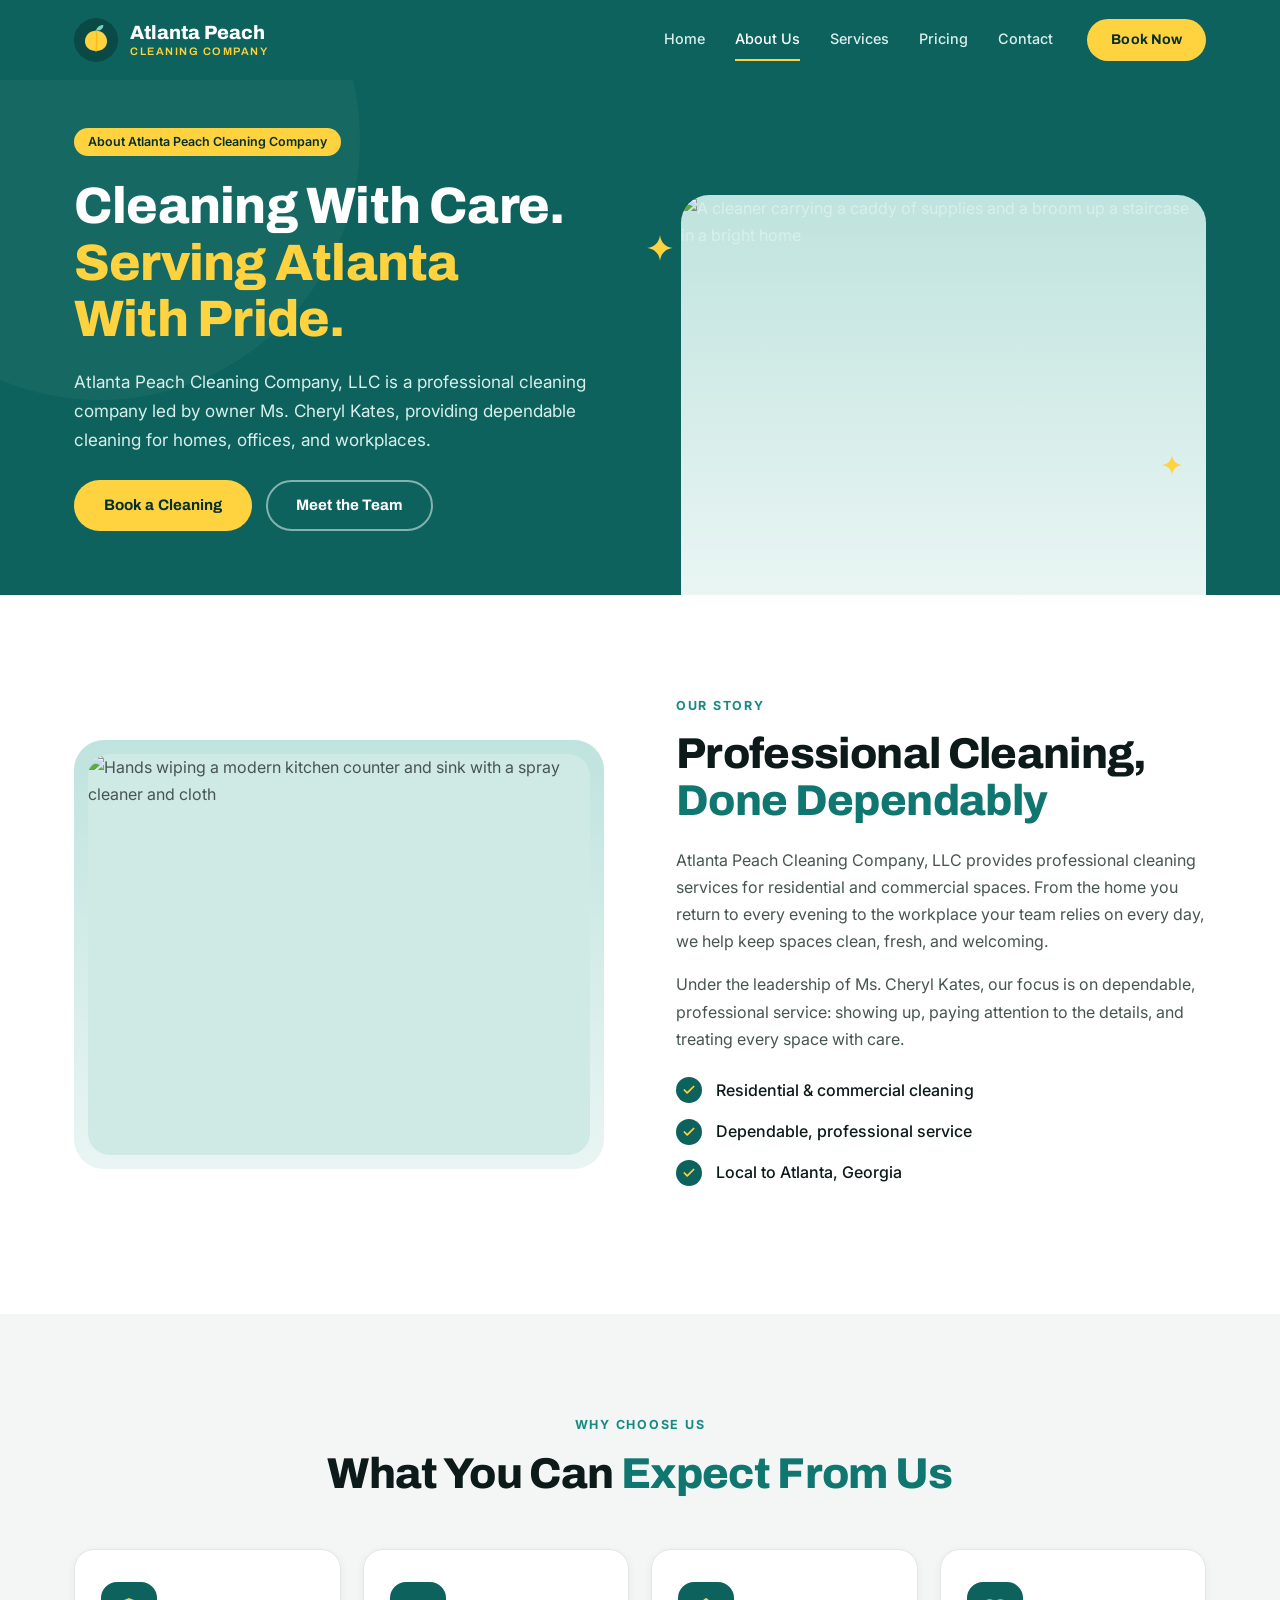
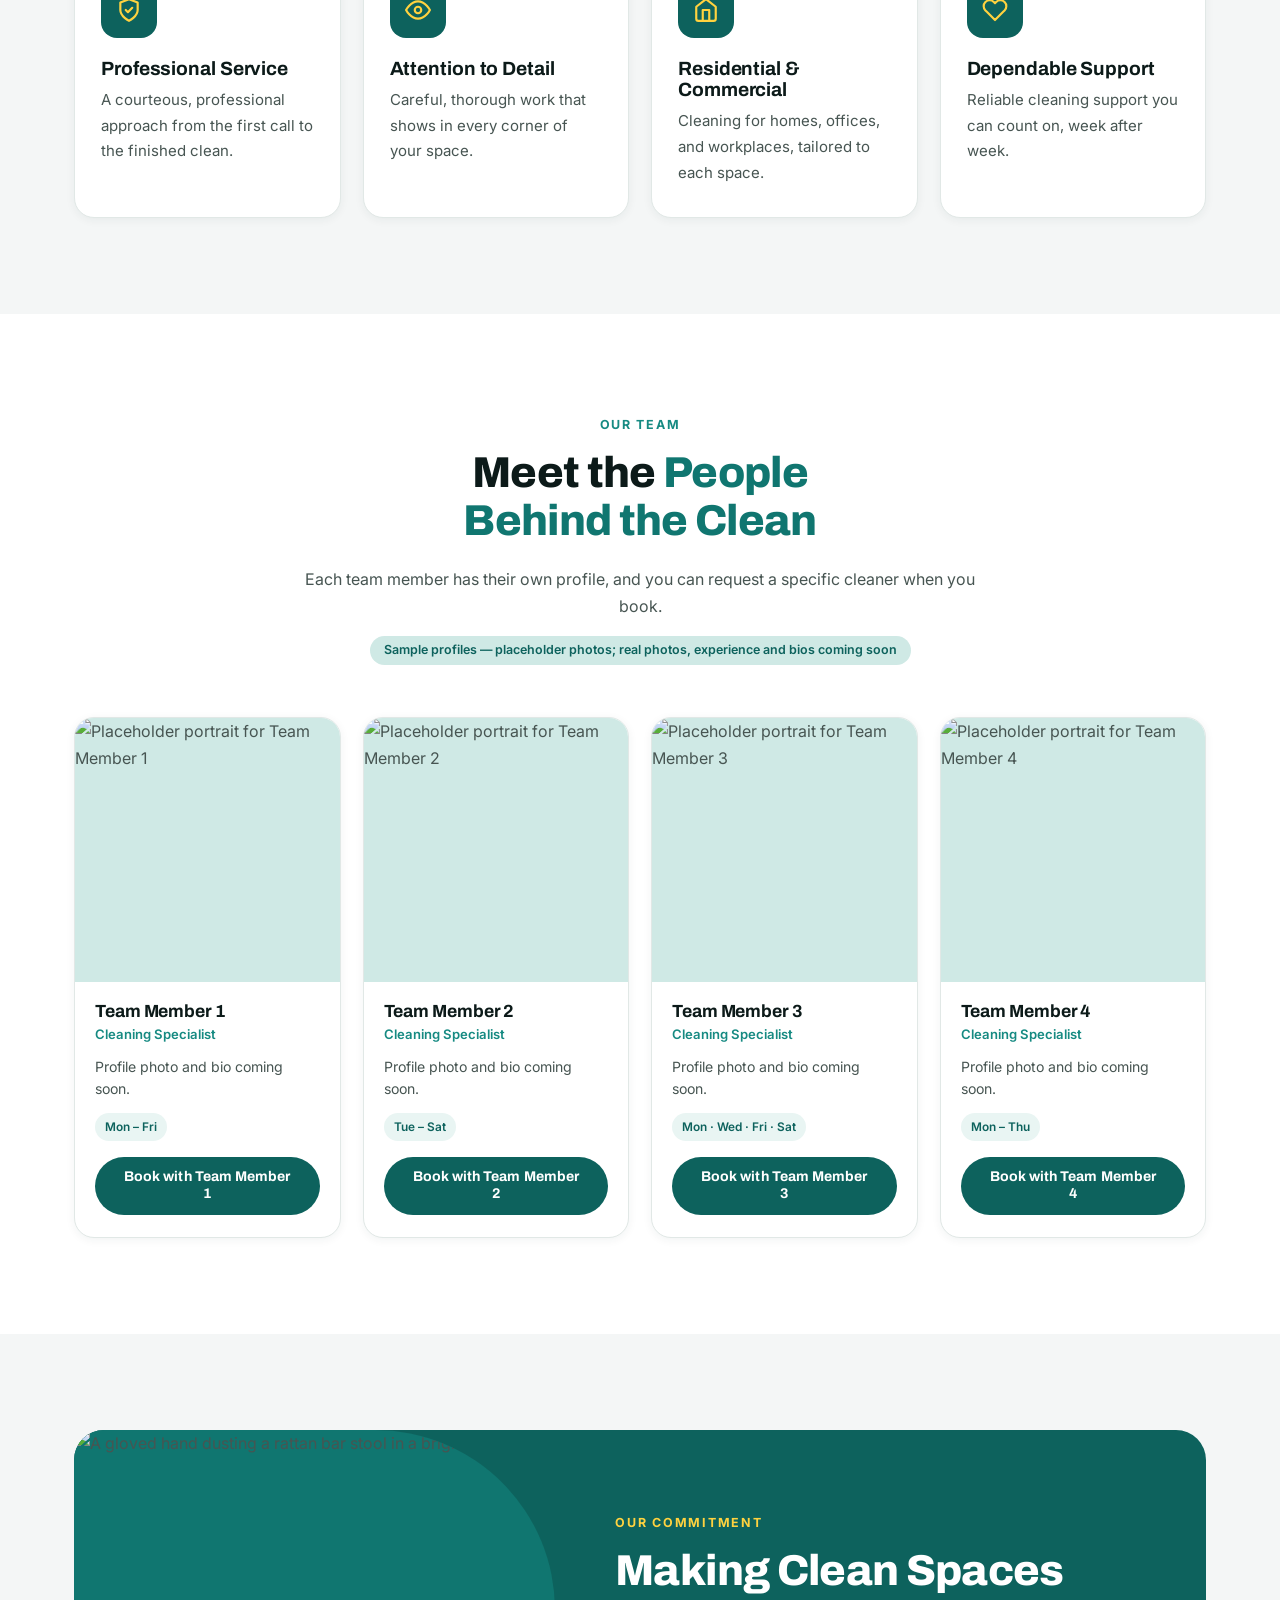
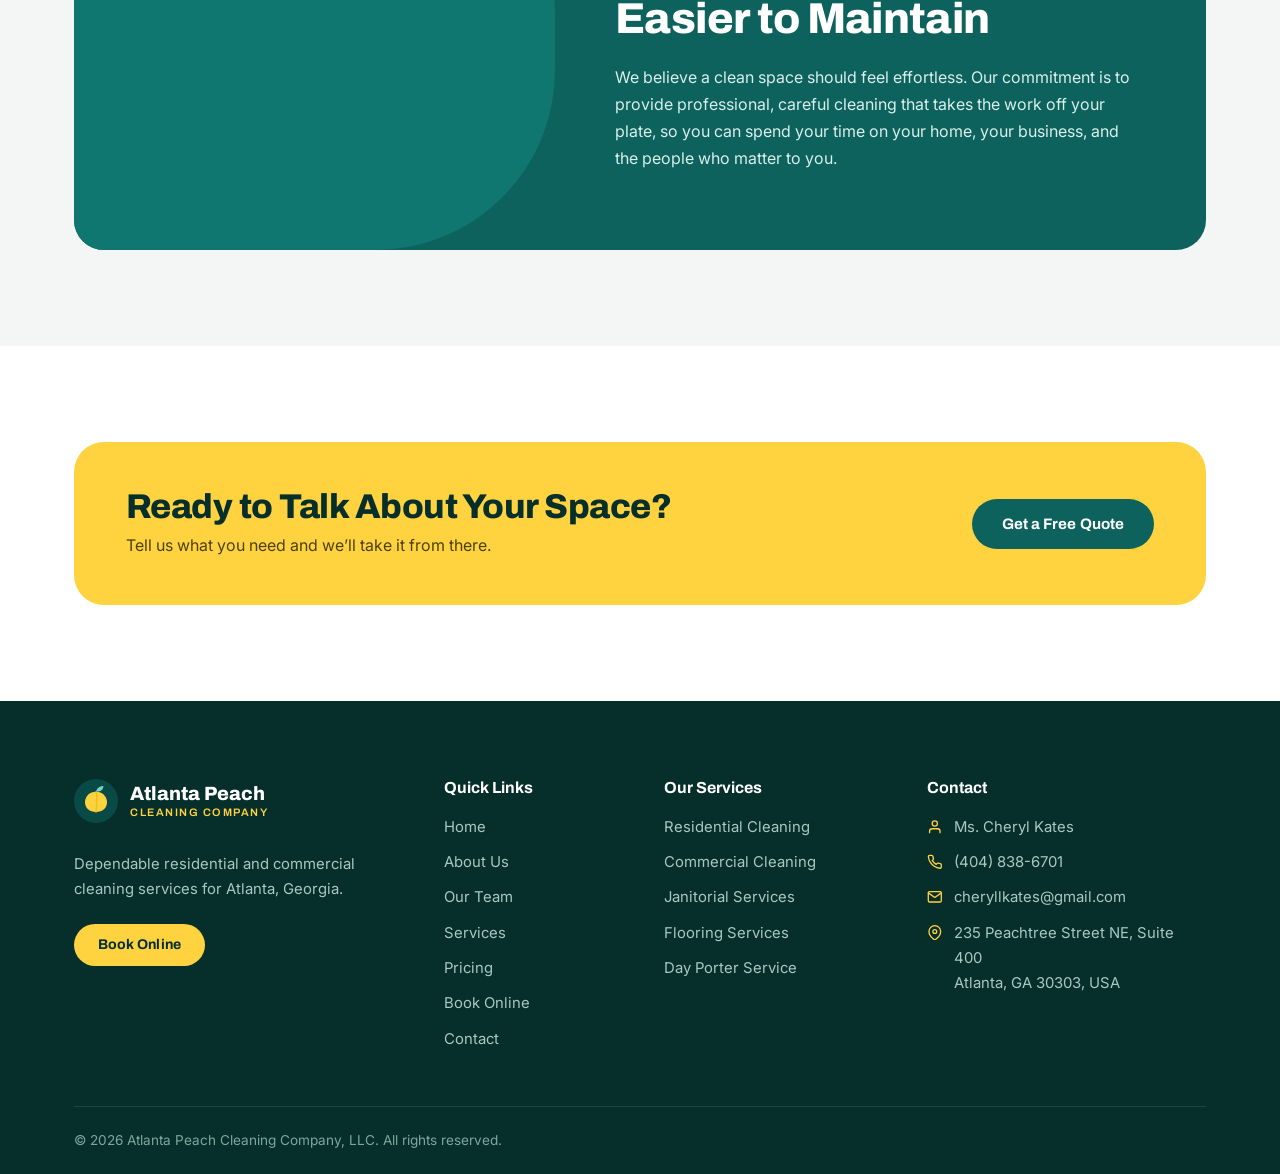
==== commit 6ab5434a: "Add placeholder portrait photos to team section and cleaner picker Replaces silhouette illustrations" ====
--- a/about.html
+++ b/about.html
@@ -114,11 +114,11 @@
           <span class="eyebrow">Our Team</span>
           <h2 id="team-title">Meet the <span class="hl">People Behind the Clean</span></h2>
           <p>Each team member has their own profile, and you can request a specific cleaner when you book.</p>
-          <span class="pill pill--mint sample-note">Sample profiles — real photos, experience and bios coming soon</span>
+          <span class="pill pill--mint sample-note">Sample profiles — placeholder photos; real photos, experience and bios coming soon</span>
         </div>
         <div class="cards-4 team-grid">
           <article class="team-card">
-            <div class="avatar"><img src="images/team-1.svg" alt="Placeholder photo for Team Member 1" loading="lazy" width="400" height="400"></div>
+            <div class="avatar"><img src="https://images.unsplash.com/photo-1662850886700-4ec19bd30d11?auto=format&fit=crop&crop=faces&w=600&h=600&q=75" alt="Placeholder portrait for Team Member 1" loading="lazy" width="400" height="400"></div>
             <div class="body">
               <h3>Team Member 1</h3>
               <span class="role">Cleaning Specialist</span>
@@ -128,7 +128,7 @@
             </div>
           </article>
           <article class="team-card">
-            <div class="avatar"><img src="images/team-2.svg" alt="Placeholder photo for Team Member 2" loading="lazy" width="400" height="400"></div>
+            <div class="avatar"><img src="https://images.unsplash.com/photo-1573496527892-904f897eb744?auto=format&fit=crop&crop=faces&w=600&h=600&q=75" alt="Placeholder portrait for Team Member 2" loading="lazy" width="400" height="400"></div>
             <div class="body">
               <h3>Team Member 2</h3>
               <span class="role">Cleaning Specialist</span>
@@ -138,7 +138,7 @@
             </div>
           </article>
           <article class="team-card">
-            <div class="avatar"><img src="images/team-3.svg" alt="Placeholder photo for Team Member 3" loading="lazy" width="400" height="400"></div>
+            <div class="avatar"><img src="https://images.unsplash.com/photo-1592275772614-ec71b19e326f?auto=format&fit=crop&crop=faces&w=600&h=600&q=75" alt="Placeholder portrait for Team Member 3" loading="lazy" width="400" height="400"></div>
             <div class="body">
               <h3>Team Member 3</h3>
               <span class="role">Cleaning Specialist</span>
@@ -148,7 +148,7 @@
             </div>
           </article>
           <article class="team-card">
-            <div class="avatar"><img src="images/team-4.svg" alt="Placeholder photo for Team Member 4" loading="lazy" width="400" height="400"></div>
+            <div class="avatar"><img src="https://images.unsplash.com/photo-1589386417686-0d34b5903d23?auto=format&fit=crop&crop=faces&w=600&h=600&q=75" alt="Placeholder portrait for Team Member 4" loading="lazy" width="400" height="400"></div>
             <div class="body">
               <h3>Team Member 4</h3>
               <span class="role">Cleaning Specialist</span>
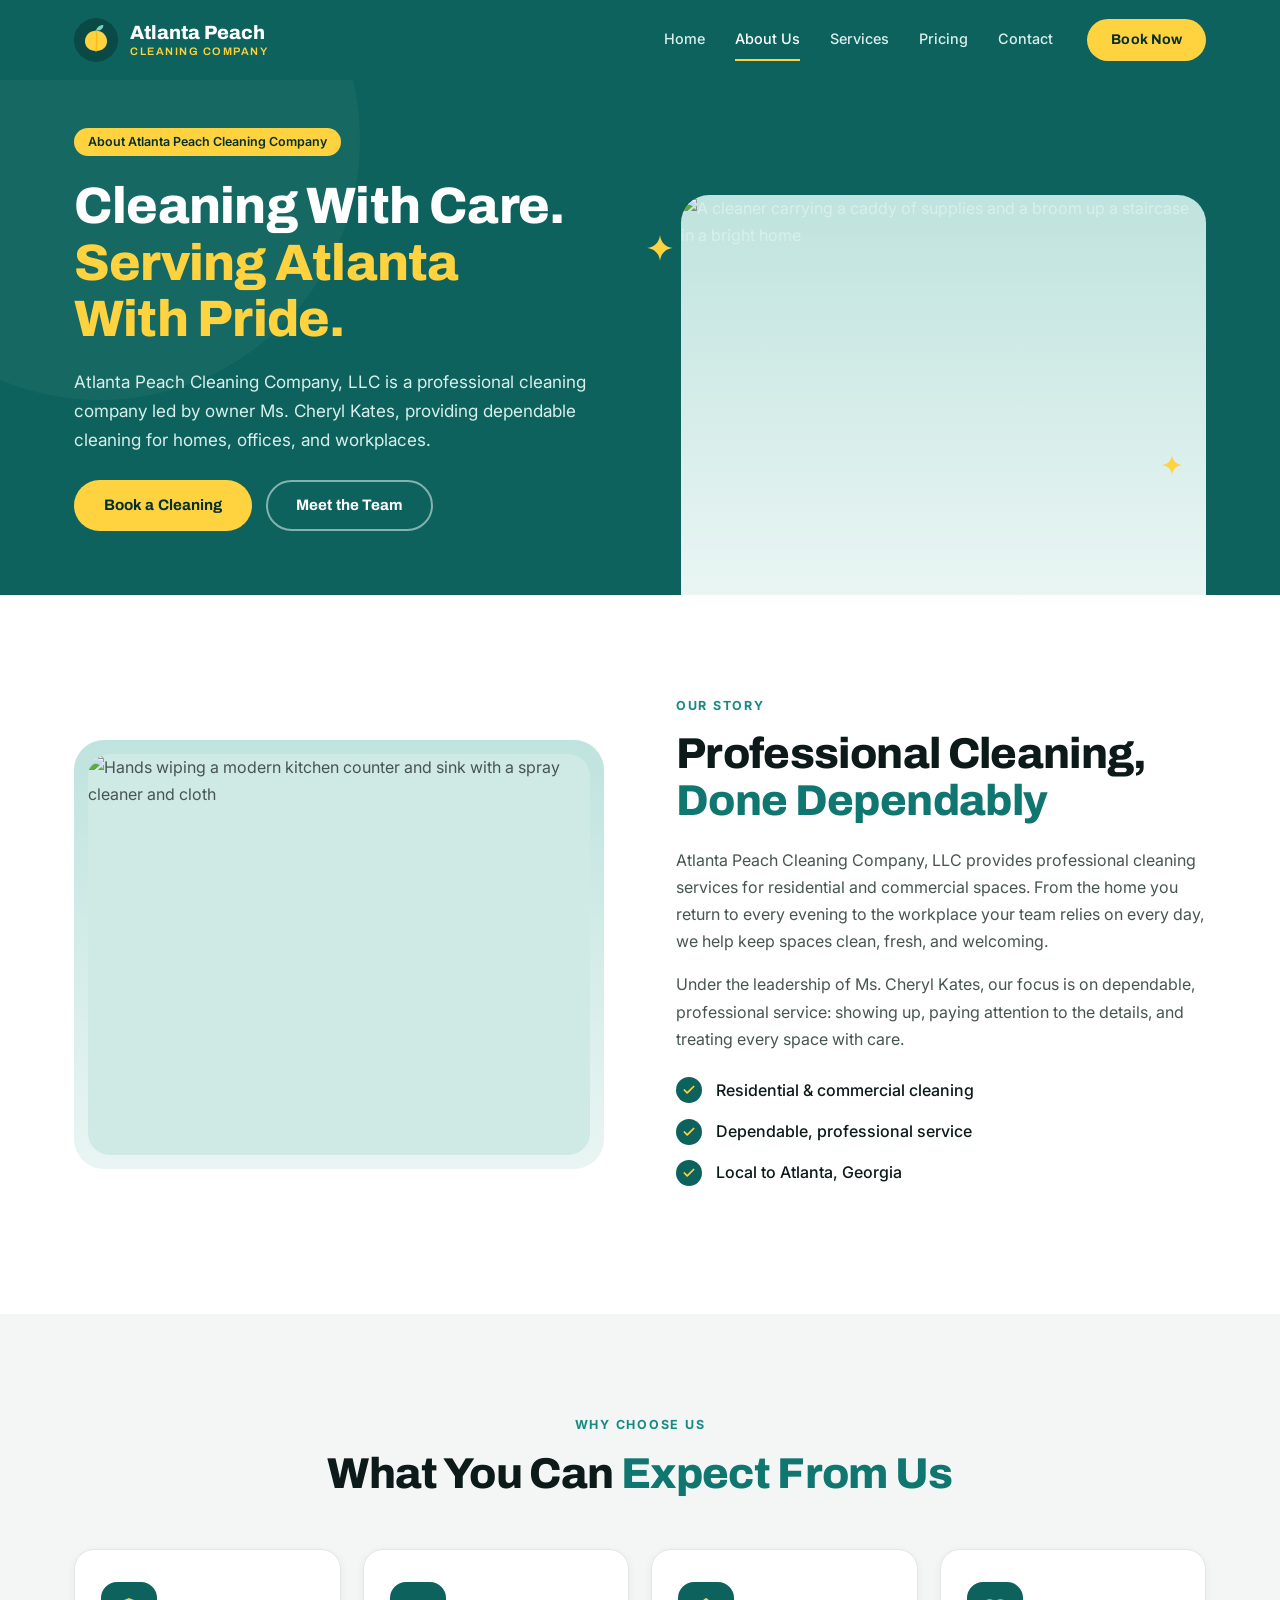
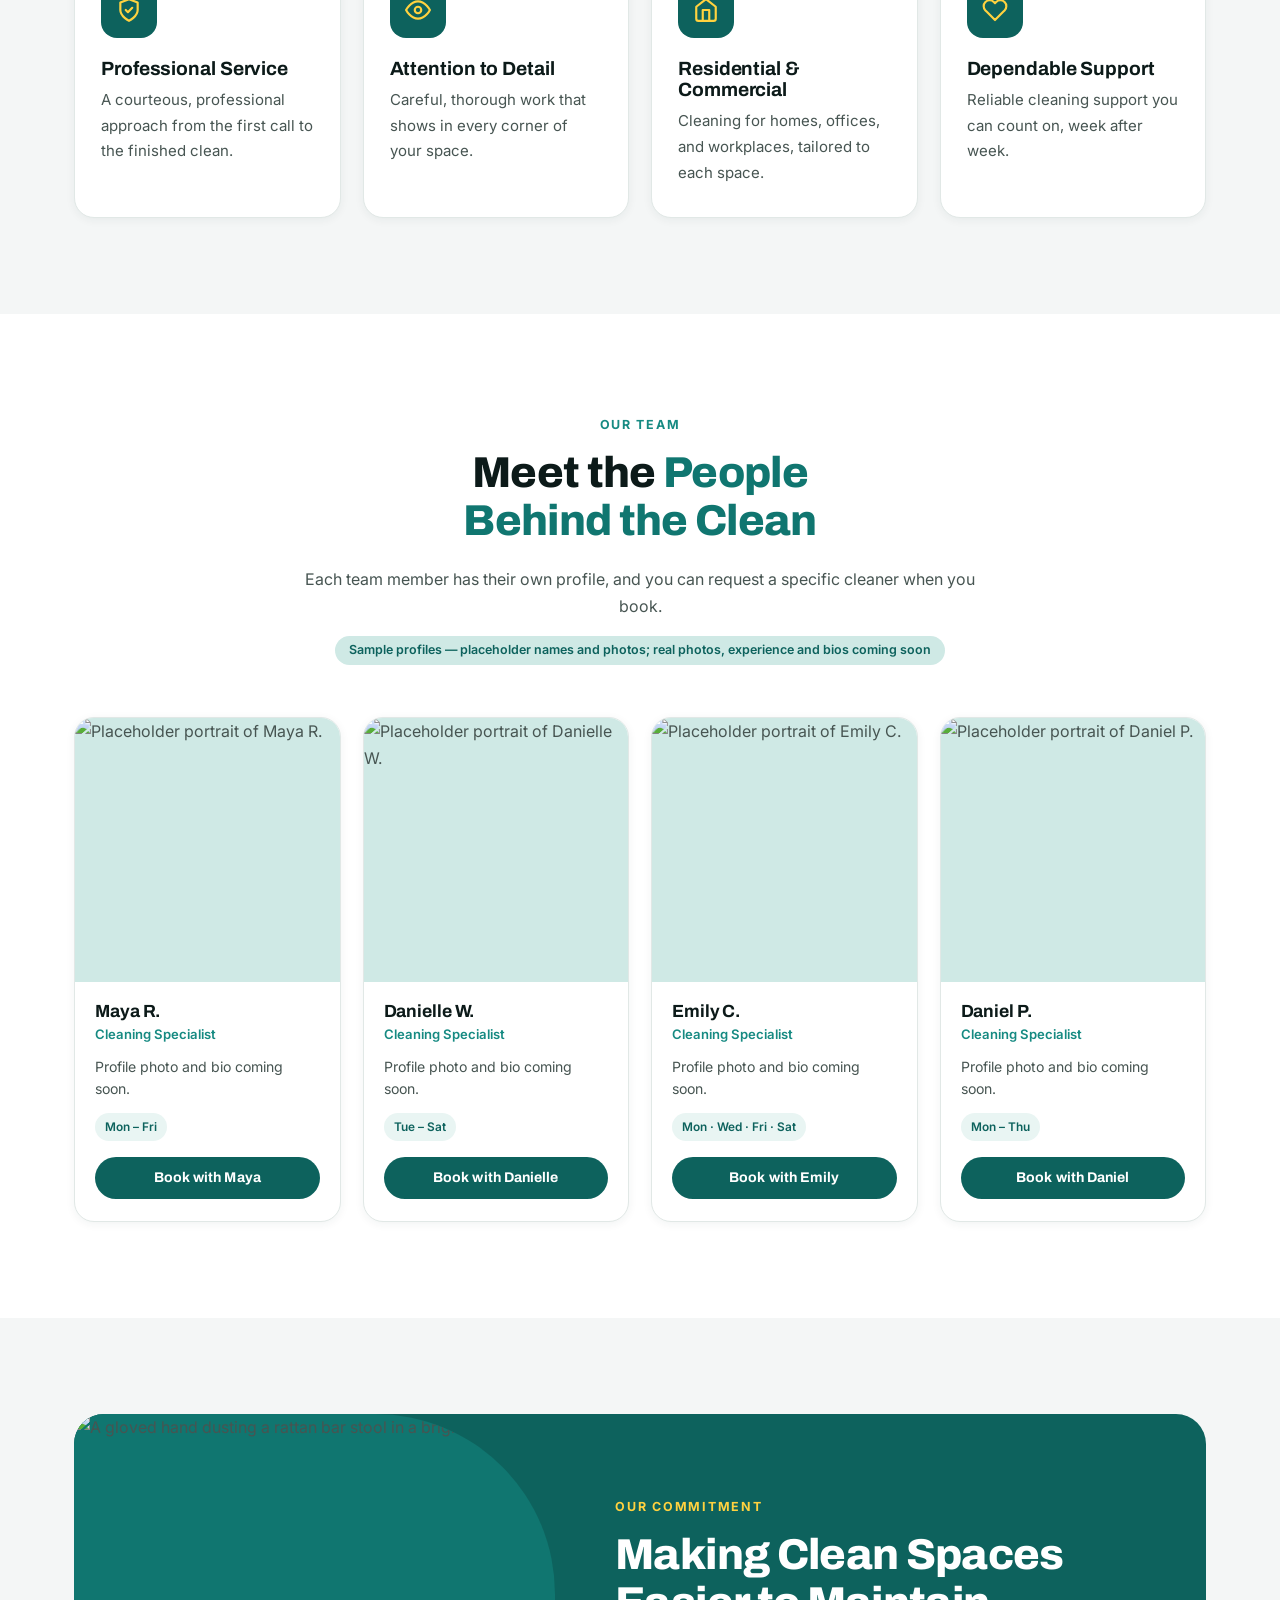
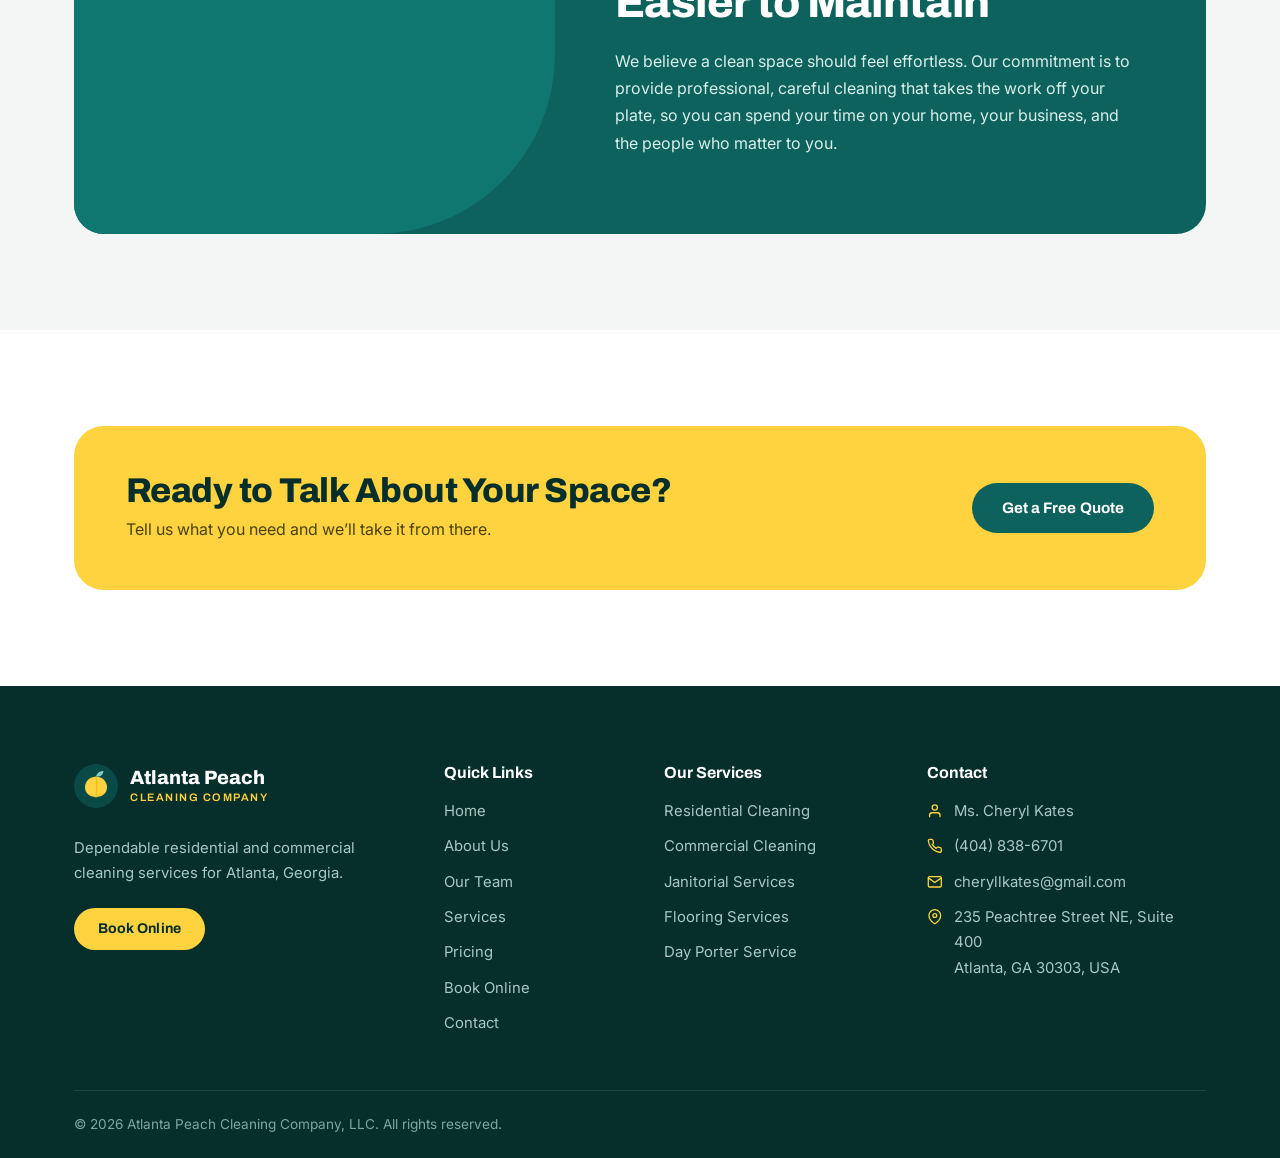
==== commit 16a004d8: "Add placeholder names for team members Maya R., Danielle W., Emily C., Daniel P. across Home, About " ====
--- a/about.html
+++ b/about.html
@@ -114,47 +114,47 @@
           <span class="eyebrow">Our Team</span>
           <h2 id="team-title">Meet the <span class="hl">People Behind the Clean</span></h2>
           <p>Each team member has their own profile, and you can request a specific cleaner when you book.</p>
-          <span class="pill pill--mint sample-note">Sample profiles — placeholder photos; real photos, experience and bios coming soon</span>
+          <span class="pill pill--mint sample-note">Sample profiles — placeholder names and photos; real photos, experience and bios coming soon</span>
         </div>
         <div class="cards-4 team-grid">
           <article class="team-card">
-            <div class="avatar"><img src="https://images.unsplash.com/photo-1662850886700-4ec19bd30d11?auto=format&fit=crop&crop=faces&w=600&h=600&q=75" alt="Placeholder portrait for Team Member 1" loading="lazy" width="400" height="400"></div>
-            <div class="body">
-              <h3>Team Member 1</h3>
+            <div class="avatar"><img src="https://images.unsplash.com/photo-1662850886700-4ec19bd30d11?auto=format&fit=crop&crop=faces&w=600&h=600&q=75" alt="Placeholder portrait of Maya R." loading="lazy" width="400" height="400"></div>
+            <div class="body">
+              <h3>Maya R.</h3>
               <span class="role">Cleaning Specialist</span>
               <p>Profile photo and bio coming soon.</p>
               <div class="chips"><span class="chip">Mon – Fri</span></div>
-              <a class="btn btn-teal btn-sm" href="booking.html?cleaner=1">Book with Team Member 1</a>
-            </div>
-          </article>
-          <article class="team-card">
-            <div class="avatar"><img src="https://images.unsplash.com/photo-1573496527892-904f897eb744?auto=format&fit=crop&crop=faces&w=600&h=600&q=75" alt="Placeholder portrait for Team Member 2" loading="lazy" width="400" height="400"></div>
-            <div class="body">
-              <h3>Team Member 2</h3>
+              <a class="btn btn-teal btn-sm" href="booking.html?cleaner=1">Book with Maya</a>
+            </div>
+          </article>
+          <article class="team-card">
+            <div class="avatar"><img src="https://images.unsplash.com/photo-1573496527892-904f897eb744?auto=format&fit=crop&crop=faces&w=600&h=600&q=75" alt="Placeholder portrait of Danielle W." loading="lazy" width="400" height="400"></div>
+            <div class="body">
+              <h3>Danielle W.</h3>
               <span class="role">Cleaning Specialist</span>
               <p>Profile photo and bio coming soon.</p>
               <div class="chips"><span class="chip">Tue – Sat</span></div>
-              <a class="btn btn-teal btn-sm" href="booking.html?cleaner=2">Book with Team Member 2</a>
-            </div>
-          </article>
-          <article class="team-card">
-            <div class="avatar"><img src="https://images.unsplash.com/photo-1592275772614-ec71b19e326f?auto=format&fit=crop&crop=faces&w=600&h=600&q=75" alt="Placeholder portrait for Team Member 3" loading="lazy" width="400" height="400"></div>
-            <div class="body">
-              <h3>Team Member 3</h3>
+              <a class="btn btn-teal btn-sm" href="booking.html?cleaner=2">Book with Danielle</a>
+            </div>
+          </article>
+          <article class="team-card">
+            <div class="avatar"><img src="https://images.unsplash.com/photo-1592275772614-ec71b19e326f?auto=format&fit=crop&crop=faces&w=600&h=600&q=75" alt="Placeholder portrait of Emily C." loading="lazy" width="400" height="400"></div>
+            <div class="body">
+              <h3>Emily C.</h3>
               <span class="role">Cleaning Specialist</span>
               <p>Profile photo and bio coming soon.</p>
               <div class="chips"><span class="chip">Mon · Wed · Fri · Sat</span></div>
-              <a class="btn btn-teal btn-sm" href="booking.html?cleaner=3">Book with Team Member 3</a>
-            </div>
-          </article>
-          <article class="team-card">
-            <div class="avatar"><img src="https://images.unsplash.com/photo-1589386417686-0d34b5903d23?auto=format&fit=crop&crop=faces&w=600&h=600&q=75" alt="Placeholder portrait for Team Member 4" loading="lazy" width="400" height="400"></div>
-            <div class="body">
-              <h3>Team Member 4</h3>
+              <a class="btn btn-teal btn-sm" href="booking.html?cleaner=3">Book with Emily</a>
+            </div>
+          </article>
+          <article class="team-card">
+            <div class="avatar"><img src="https://images.unsplash.com/photo-1589386417686-0d34b5903d23?auto=format&fit=crop&crop=faces&w=600&h=600&q=75" alt="Placeholder portrait of Daniel P." loading="lazy" width="400" height="400"></div>
+            <div class="body">
+              <h3>Daniel P.</h3>
               <span class="role">Cleaning Specialist</span>
               <p>Profile photo and bio coming soon.</p>
               <div class="chips"><span class="chip">Mon – Thu</span></div>
-              <a class="btn btn-teal btn-sm" href="booking.html?cleaner=4">Book with Team Member 4</a>
+              <a class="btn btn-teal btn-sm" href="booking.html?cleaner=4">Book with Daniel</a>
             </div>
           </article>
         </div>
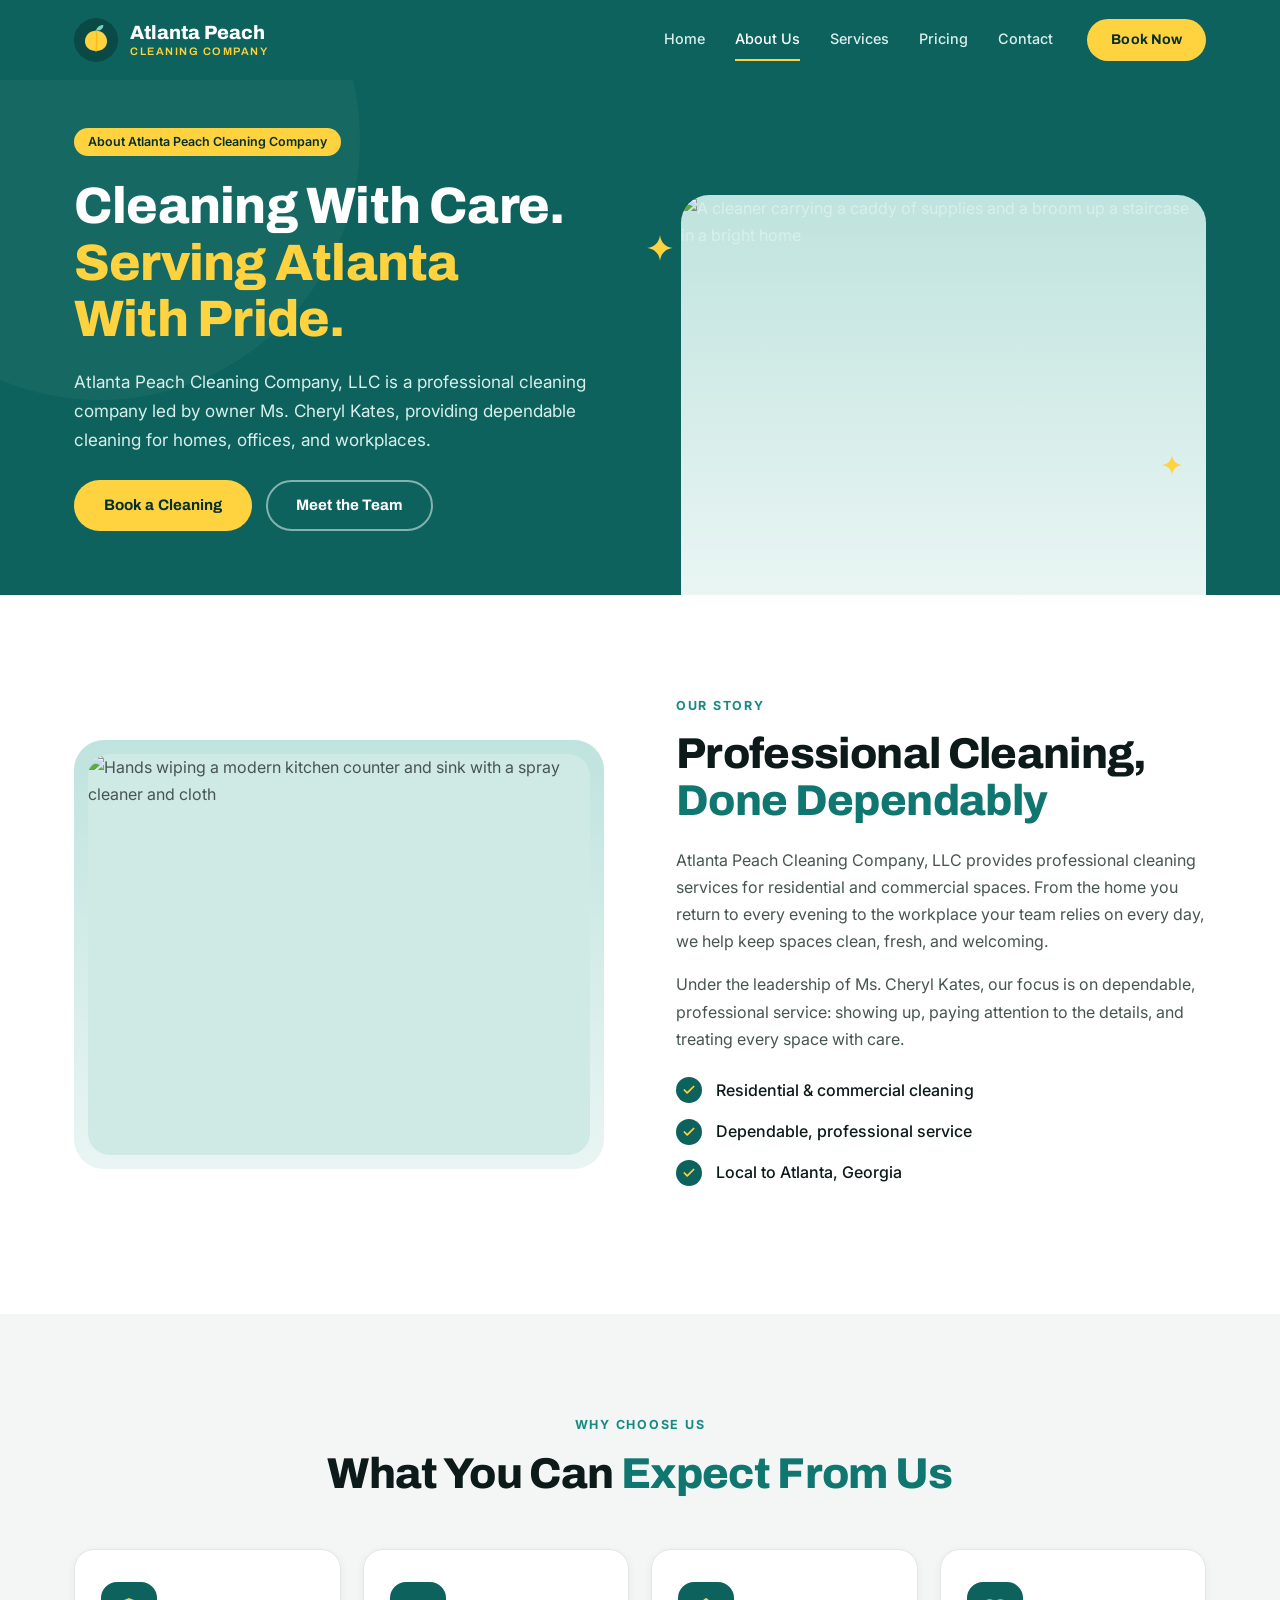
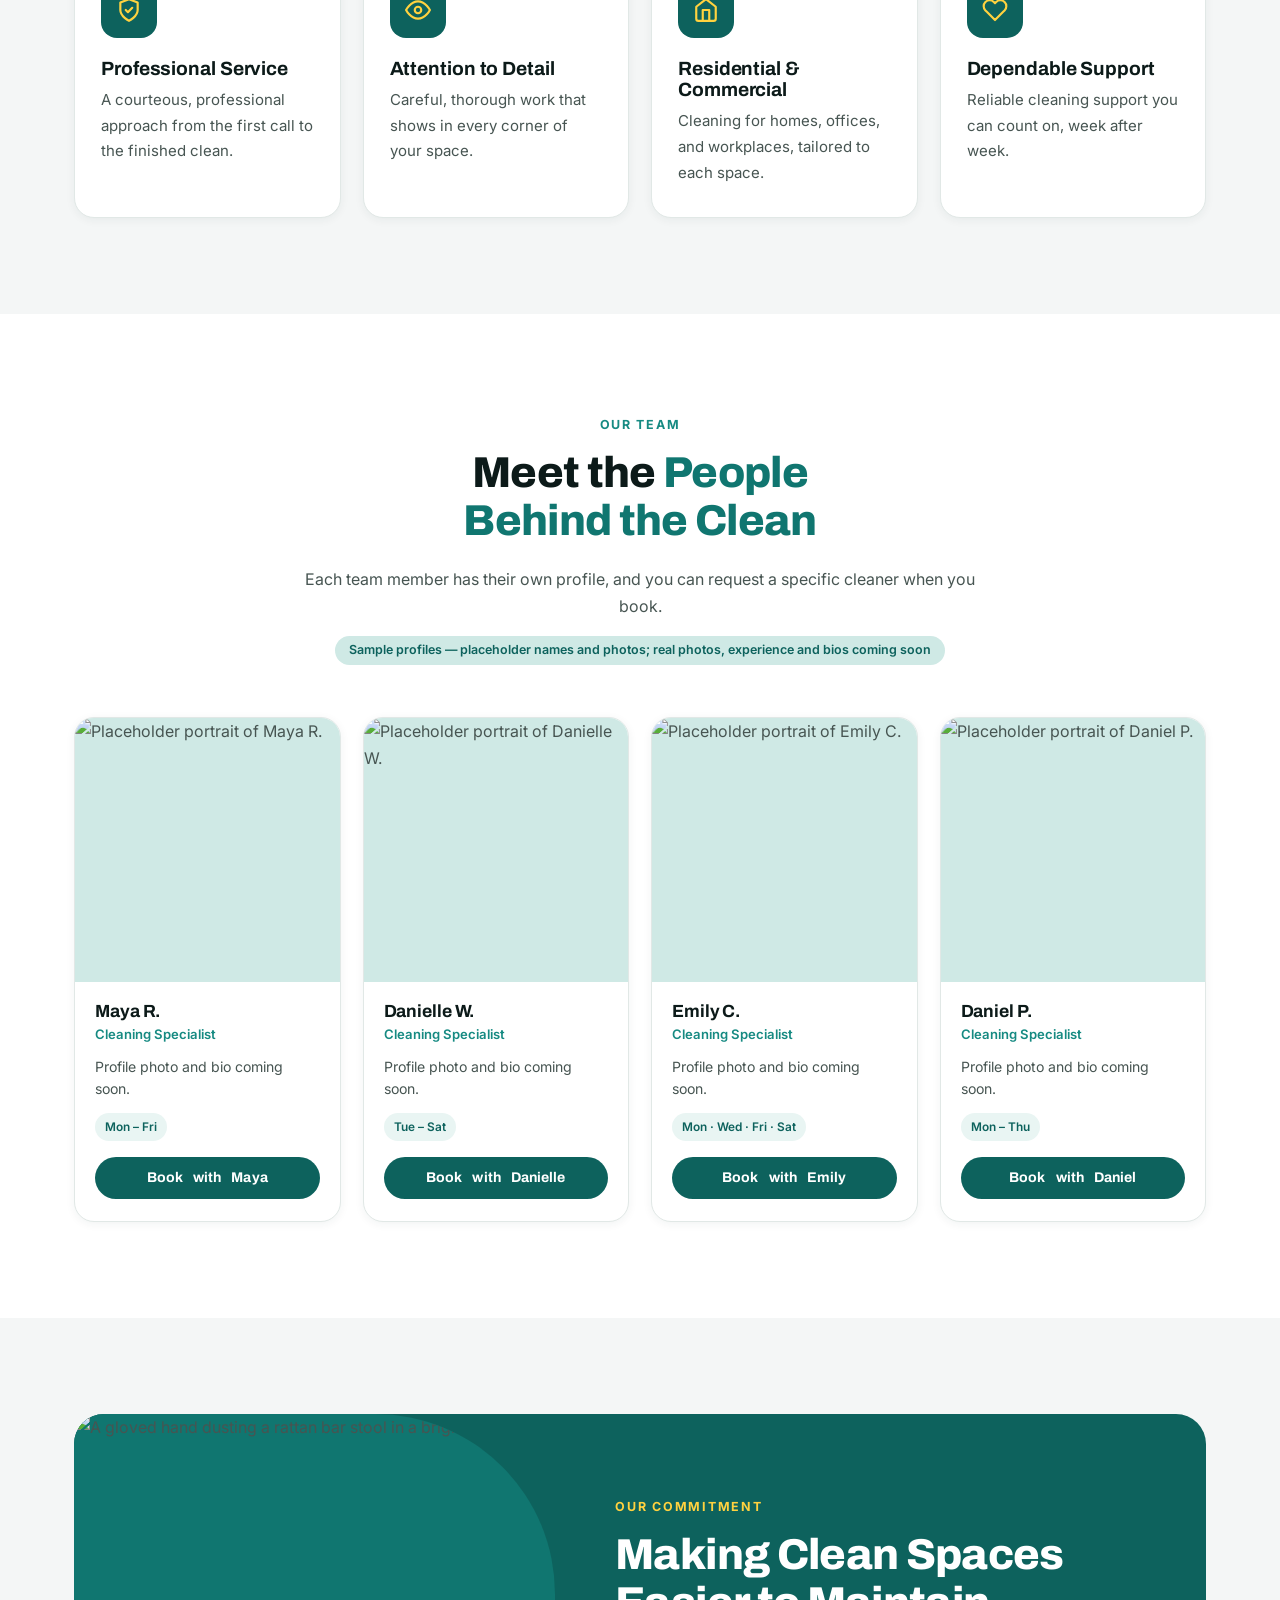
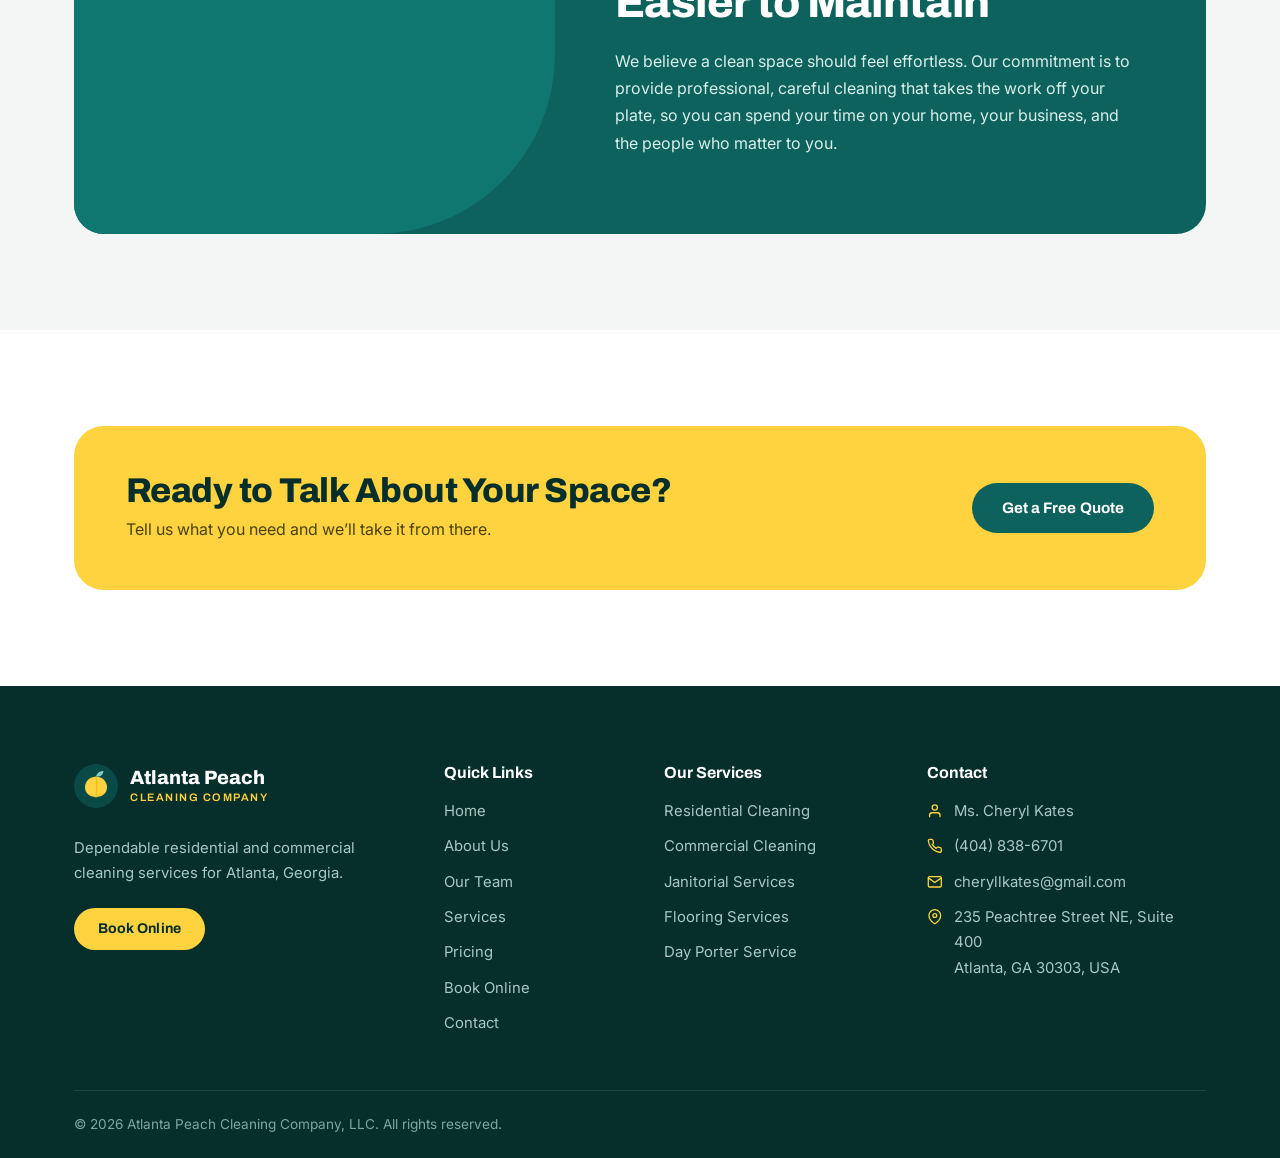
==== commit f5636a29: "Fix team card buttons on mobile Buttons now fill the card, align to the bottom, never wrap (label sh" ====
--- a/about.html
+++ b/about.html
@@ -124,7 +124,7 @@
               <span class="role">Cleaning Specialist</span>
               <p>Profile photo and bio coming soon.</p>
               <div class="chips"><span class="chip">Mon – Fri</span></div>
-              <a class="btn btn-teal btn-sm" href="booking.html?cleaner=1">Book with Maya</a>
+              <a class="btn btn-teal btn-sm" href="booking.html?cleaner=1">Book <span class="sm-hide">with </span>Maya</a>
             </div>
           </article>
           <article class="team-card">
@@ -134,7 +134,7 @@
               <span class="role">Cleaning Specialist</span>
               <p>Profile photo and bio coming soon.</p>
               <div class="chips"><span class="chip">Tue – Sat</span></div>
-              <a class="btn btn-teal btn-sm" href="booking.html?cleaner=2">Book with Danielle</a>
+              <a class="btn btn-teal btn-sm" href="booking.html?cleaner=2">Book <span class="sm-hide">with </span>Danielle</a>
             </div>
           </article>
           <article class="team-card">
@@ -144,7 +144,7 @@
               <span class="role">Cleaning Specialist</span>
               <p>Profile photo and bio coming soon.</p>
               <div class="chips"><span class="chip">Mon · Wed · Fri · Sat</span></div>
-              <a class="btn btn-teal btn-sm" href="booking.html?cleaner=3">Book with Emily</a>
+              <a class="btn btn-teal btn-sm" href="booking.html?cleaner=3">Book <span class="sm-hide">with </span>Emily</a>
             </div>
           </article>
           <article class="team-card">
@@ -154,7 +154,7 @@
               <span class="role">Cleaning Specialist</span>
               <p>Profile photo and bio coming soon.</p>
               <div class="chips"><span class="chip">Mon – Thu</span></div>
-              <a class="btn btn-teal btn-sm" href="booking.html?cleaner=4">Book with Daniel</a>
+              <a class="btn btn-teal btn-sm" href="booking.html?cleaner=4">Book <span class="sm-hide">with </span>Daniel</a>
             </div>
           </article>
         </div>
--- a/css/styles.css
+++ b/css/styles.css
@@ -222,6 +222,7 @@
 .team-card p { font-size: .88rem; line-height: 1.55; margin-bottom: 14px; flex: 1; }
 .chips { display: flex; flex-wrap: wrap; gap: 6px; margin-bottom: 16px; }
 .chip { font-size: .74rem; font-weight: 600; padding: 4px 10px; border-radius: 999px; background: var(--mint-50); color: var(--teal-800); }
+.team-card .btn { width: 100%; margin-top: auto; }
 .sample-note { display: inline-flex; margin-top: 16px; }
 
 /* ---- Process -------------------------------------------------------------- */
@@ -471,6 +472,10 @@
   .cards-4.team-grid { grid-template-columns: 1fr 1fr; gap: 14px; }
   .team-card .body { padding: 14px 14px 16px; }
   .team-card p { display: none; }
+  .team-card .btn { padding: 10px 8px; min-height: 44px; font-size: .85rem; white-space: nowrap; }
+  .team-card .sm-hide { display: none; }
+  .team-card .chips { margin-bottom: 12px; }
+  .team-card .chip { font-size: .7rem; padding: 4px 9px; line-height: 1.3; white-space: nowrap; }
   .form-grid { grid-template-columns: 1fr; }
   .form-card, .panel { padding: 26px 20px; border-radius: 24px; }
   .btn-row .btn { flex: 1 1 100%; }
@@ -497,6 +502,15 @@
   .cal { padding: 12px; }
 }
 
+@media (max-width: 360px) {
+  .team-card .chip { font-size: .64rem; padding: 4px 6px; }
+  .team-card .body { padding: 12px 12px 14px; }
+}
+
+@media (max-width: 320px) {
+  .team-card .chip { white-space: normal; }
+}
+
 @media (prefers-reduced-motion: reduce) {
   * { transition: none !important; scroll-behavior: auto !important; }
 }
